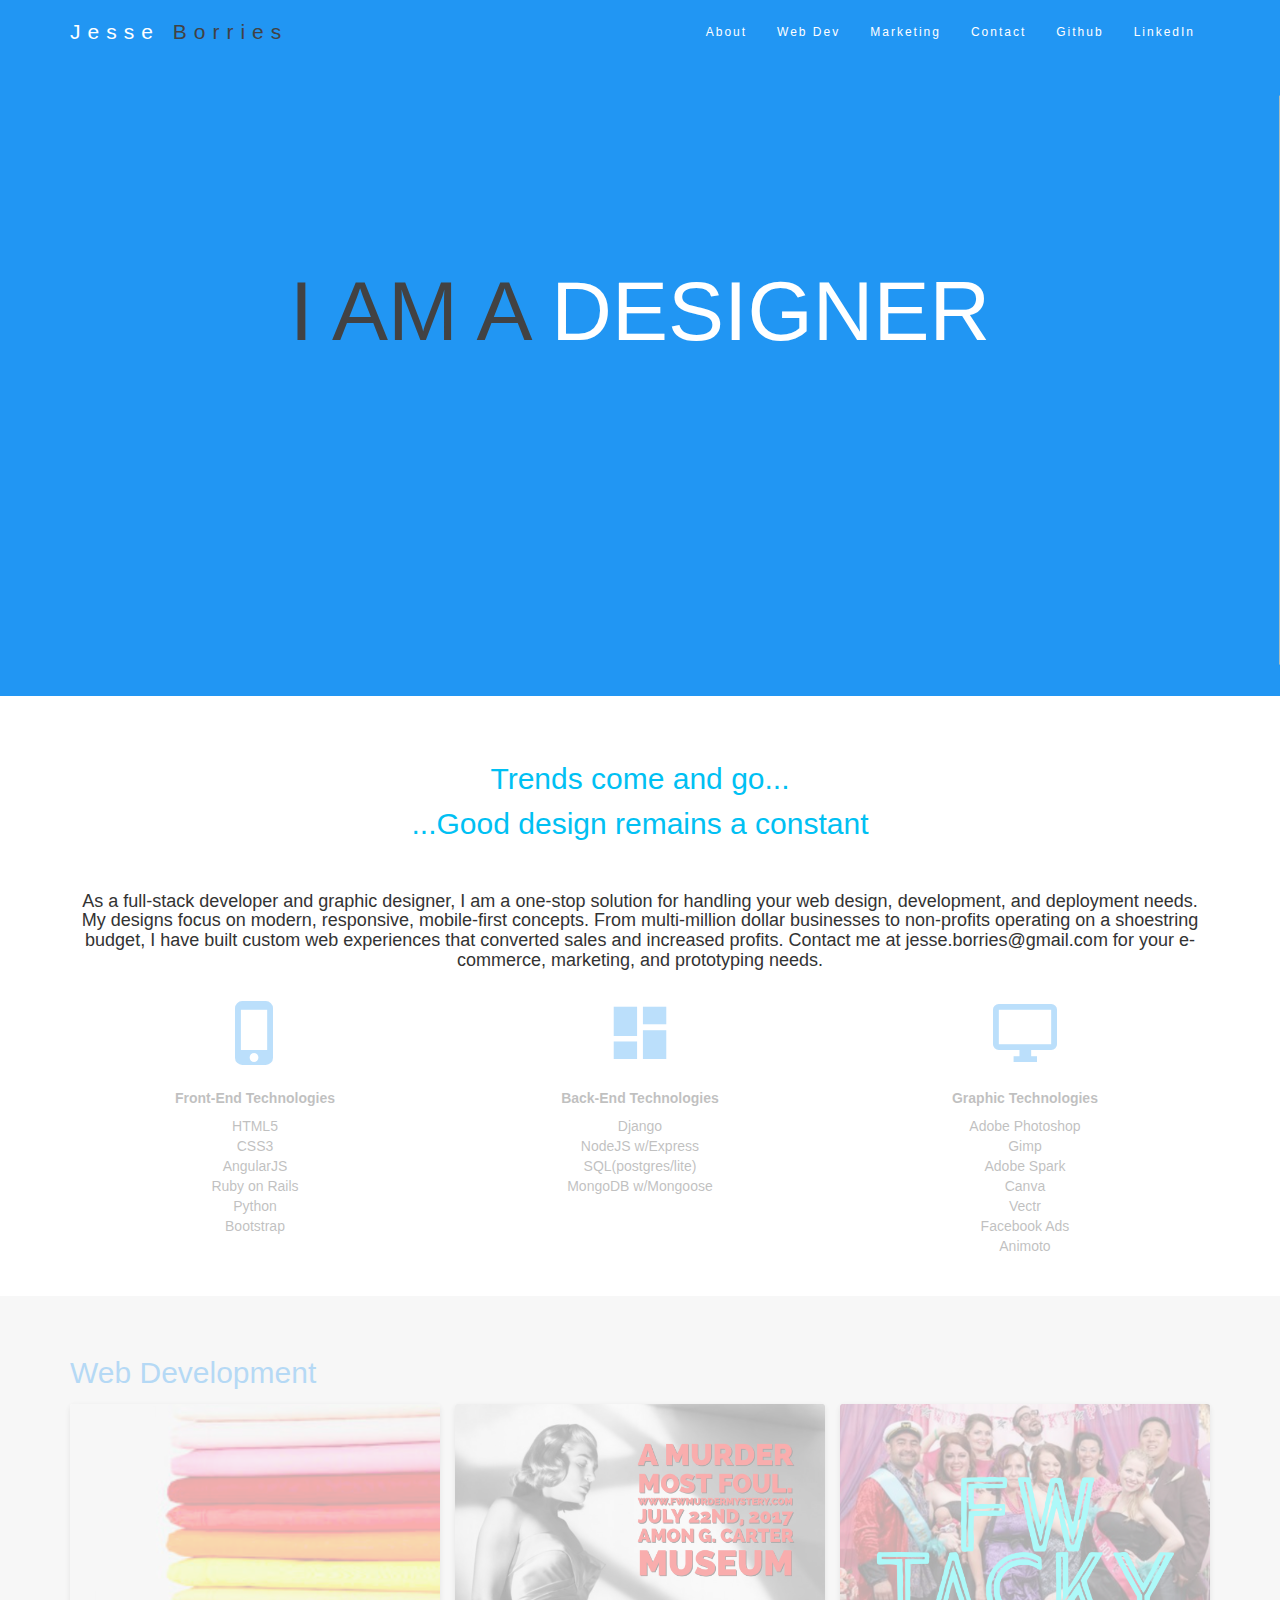
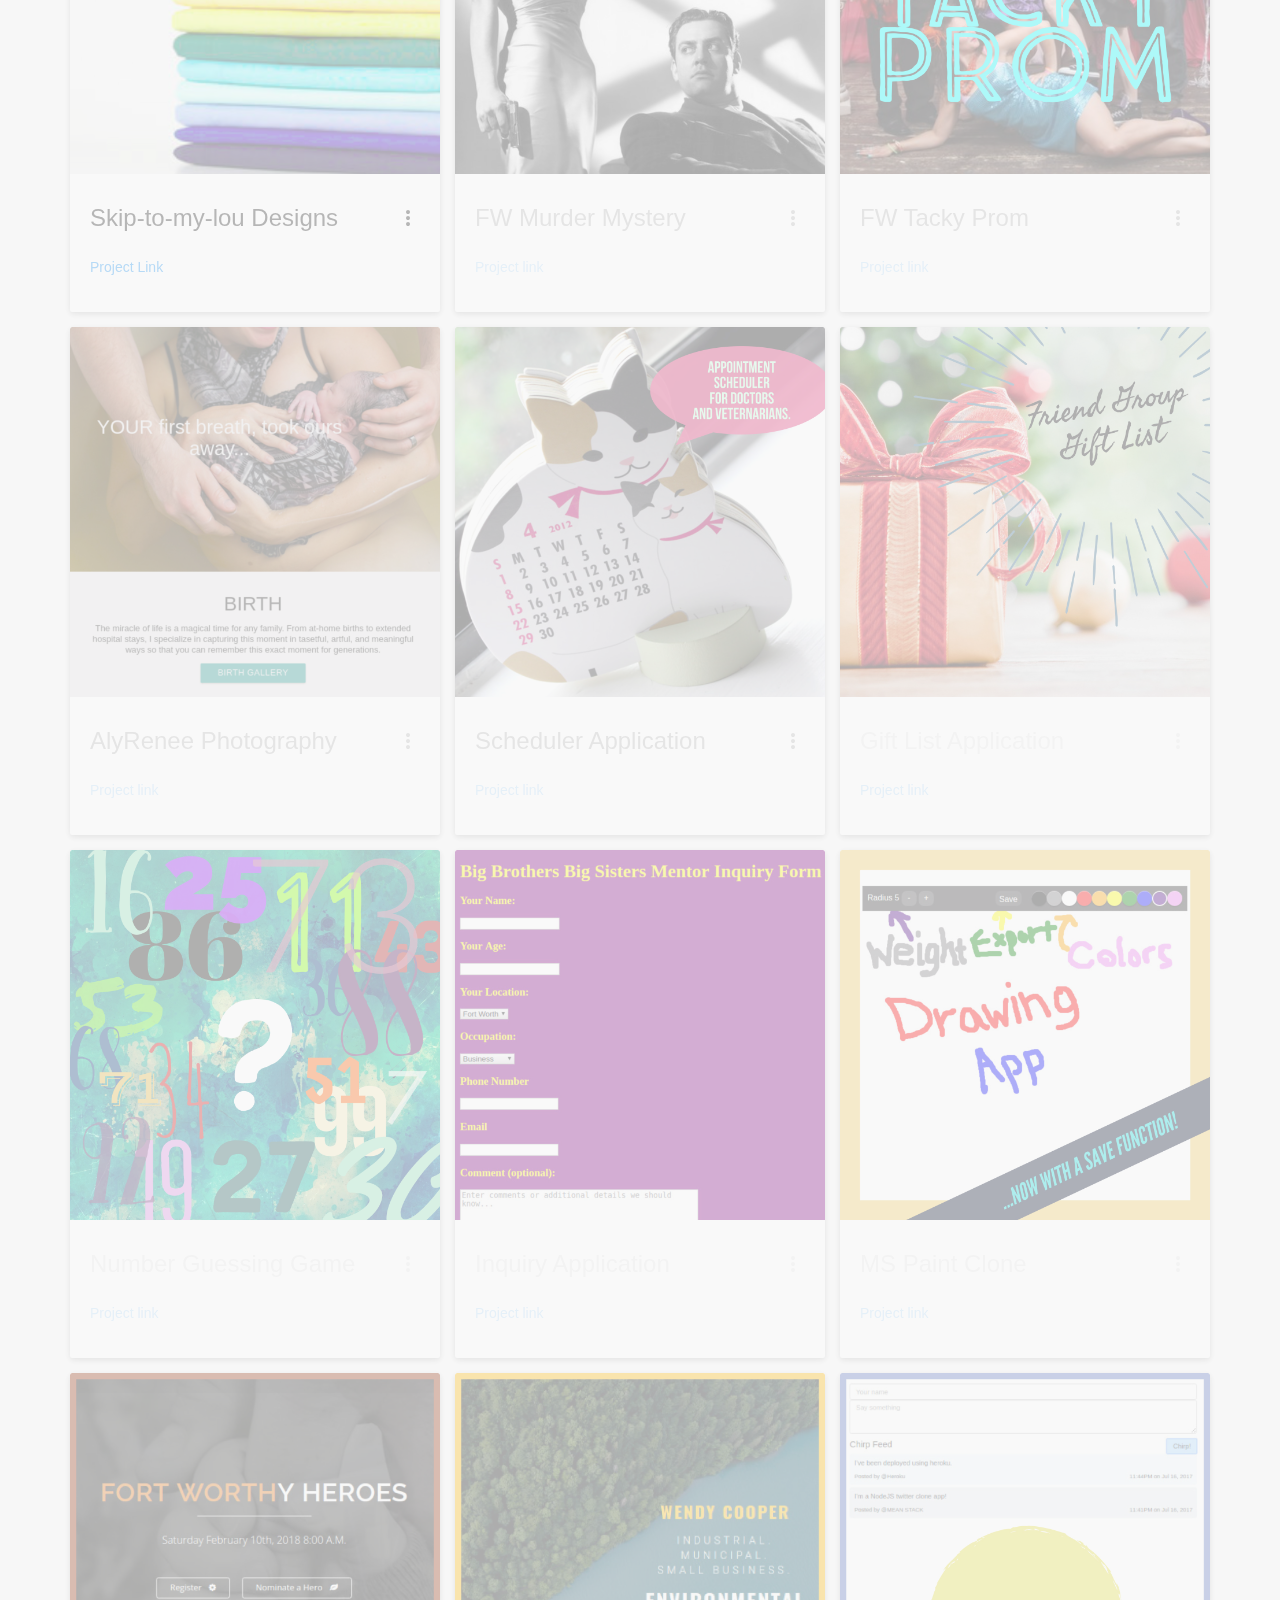
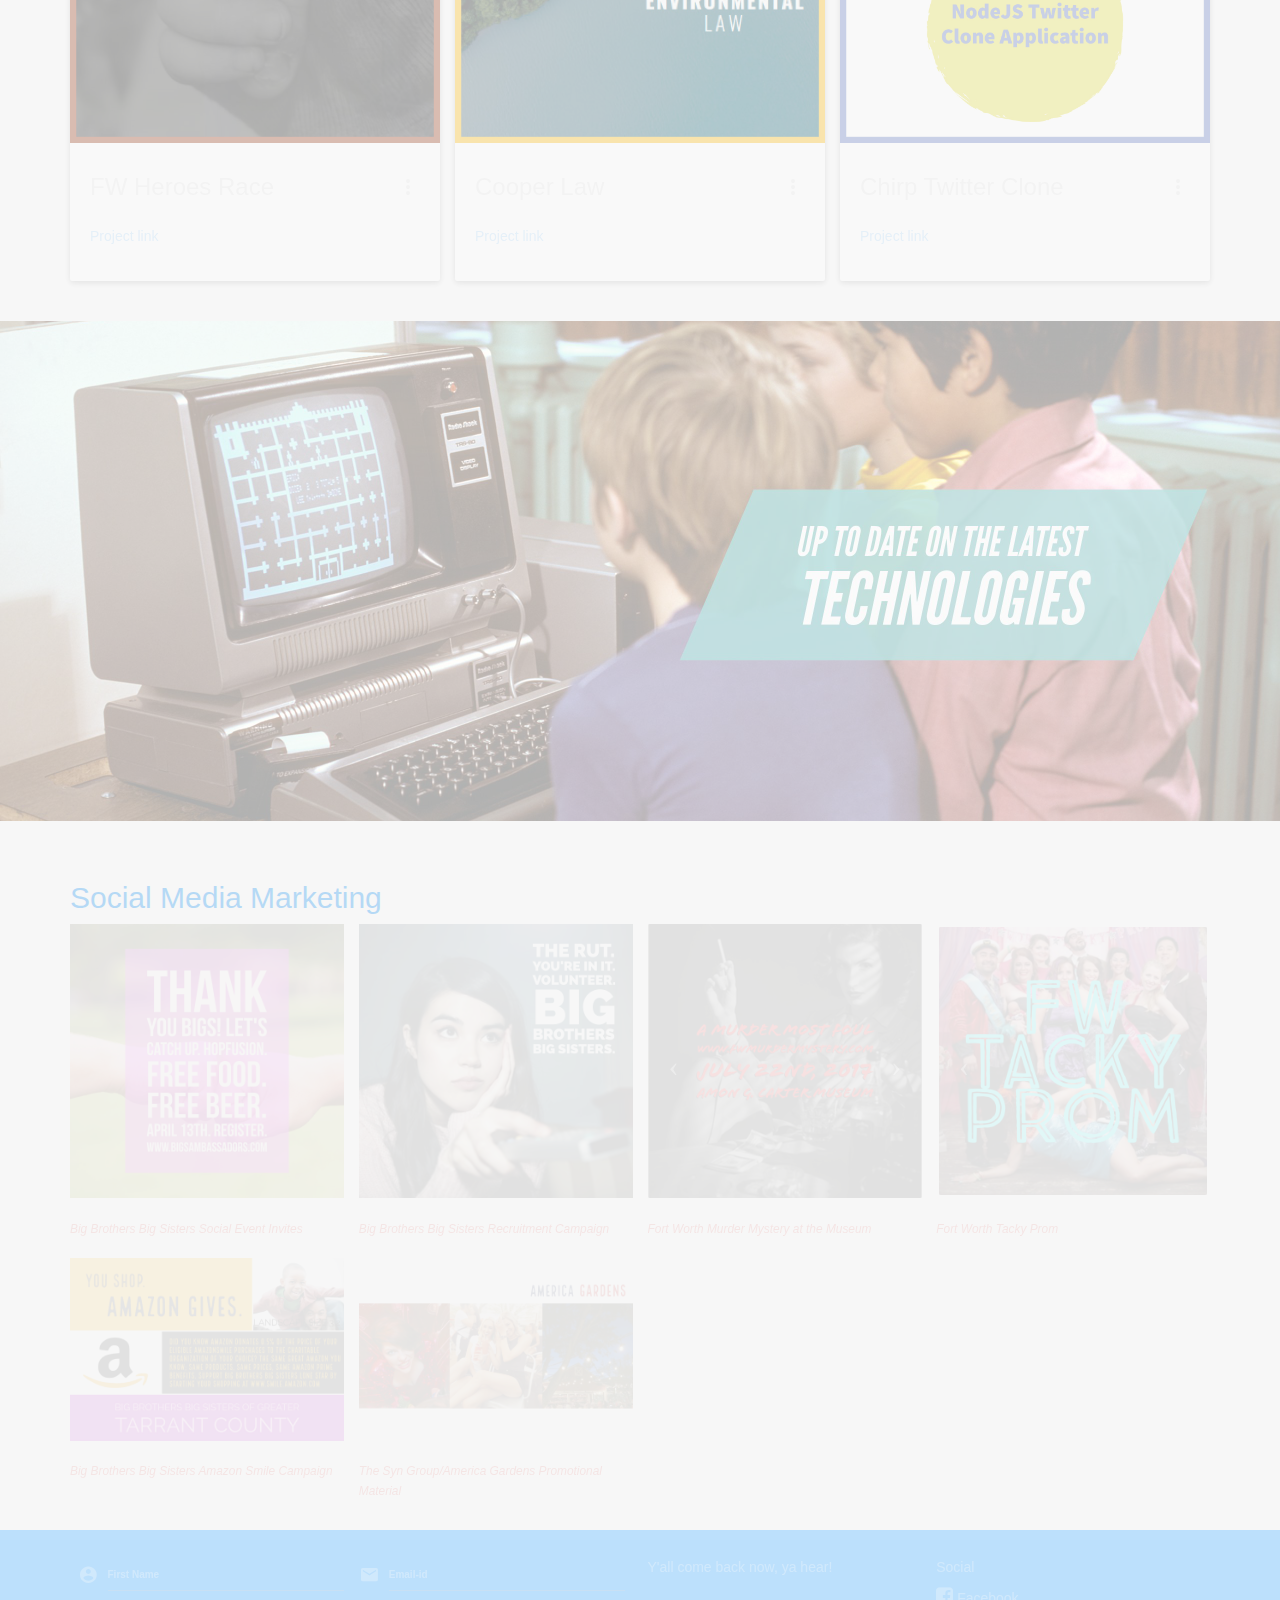
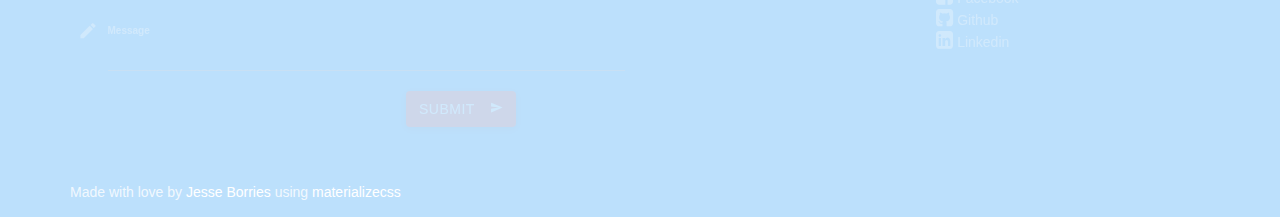
==== www/index.html @ ff9344bd "fix murder-mystery link" ====
<!DOCTYPE html>
<html>

<head>
    <meta http-equiv="Content-Type" content="text/html; charset=UTF-8" />
    <meta name="viewport" content="width=device-width, initial-scale=1, maximum-scale=1.0, user-scalable=no" />
    <meta name="theme-color" content="#2196F3">
    <title>Howdy Y'all!</title>

    <!-- CSS  -->
    <link href="min/plugin-min.css" type="text/css" rel="stylesheet">
    <link href="min/custom-min.css" type="text/css" rel="stylesheet">
    <link href="css/bootstrap.min.css" rel="stylesheet">
    <!--JQuery-->
    <script src="https://ajax.googleapis.com/ajax/libs/jquery/3.1.1/jquery.min.js"></script>

    <script src="https://ajax.googleapis.com/ajax/libs/jquery/2.2.4/jquery.min.js"></script>

    <script src="js/jquery.js"></script>

    <!-- Bootstrap Core JavaScript -->
    <script src="js/bootstrap.js"></script>
    <script src="js/bootstrap.min.js"></script>
    <script src="min/plugin-min.js"></script>
    <script src="min/custom-min.js"></script>


    <script>
        $(window).on("load", function() {
            function fade(pageLoad) {
                var windowTop = $(window).scrollTop(),
                    windowBottom = windowTop + $(window).innerHeight();
                var min = 0.3,
                    max = 1.0,
                    threshold = 0.02;

                $(".fade").each(function() {
                    /* Check the location of each desired element */
                    var objectHeight = $(this).outerHeight(),
                        objectTop = $(this).offset().top,
                        objectBottom = $(this).offset().top + objectHeight;

                    /* Fade element in/out based on its visible percentage */
                    if (objectTop < windowTop) {
                        if (objectBottom > windowTop) {
                            $(this).fadeTo(0, min + ((max - min) * ((objectBottom - windowTop) / objectHeight)));
                        } else if ($(this).css("opacity") >= min + threshold || pageLoad) {
                            $(this).fadeTo(0, min);
                        }
                    } else if (objectBottom > windowBottom) {
                        if (objectTop < windowBottom) {
                            $(this).fadeTo(0, min + ((max - min) * ((windowBottom - objectTop) / objectHeight)));
                        } else if ($(this).css("opacity") >= min + threshold || pageLoad) {
                            $(this).fadeTo(0, min);
                        }
                    } else if ($(this).css("opacity") <= max - threshold || pageLoad) {
                        $(this).fadeTo(0, max);
                    }
                });
            }
            fade(true); //fade elements on page-load
            $(window).scroll(function() {
                fade(false);
            }); //fade elements on scroll
        });
    </script>



</head>

<body id="top" class="scrollspy">

    <!-- Pre Loader -->
    <div id="loader-wrapper">
        <div id="loader"></div>

        <div class="loader-section section-left"></div>
        <div class="loader-section section-right"></div>

    </div>

    <!--Navigation-->
    <div class="navbar-fixed">
        <nav id="nav_f" class="default_color" role="navigation">
            <div class="container">
                <div class="nav-wrapper">
                    <a href="#" id="logo-container" class="brand-logo">Jesse <span style="color:#424243;">Borries</span></a>
                    <ul class="right hide-on-med-and-down">
                        <li><a href="#intro">About</a></li>
                        <li><a href="#work">Web Dev</a></li>
                        <li><a href="#team">Marketing</a></li>
                        <li><a href="#contact">Contact</a></li>
                        <li><a href="https://github.com/jborries" target="_blank">Github</a></li>
                        <li><a href="https://linkedin.com/in/jesse-borries" target="_blank">LinkedIn</a>
                    </ul>
                    <ul id="nav-mobile" class="side-nav">
                        <li><a href="http://www.jesseborries.com/#about">About</a></li>
                        <li><a href="http://www.jesseborries.com/#work">Web Dev</a></li>
                        <li><a href="http://www.jesseborries.com/#team">Social Media</a></li>
                        <li><a href="http://www.jesseborries.com/#contact">Contact</a></li>
                        <li><a href="https://github.com/jborries" target="_blank">Github</a></li>
                        <li><a href="https://linkedin.com/in/jesse-borries" target="_blank">LinkedIn</a>
                    </ul>
                    <a href="#" data-activates="nav-mobile" class="button-collapse"><i class="mdi-navigation-menu"></i></a>
                </div>
            </div>
        </nav>
    </div>

    <!--Hero-->
    <div class="section no-pad-bot" id="index-banner">
        <div class="container">
            <h1 class="text_h center header cd-headline letters type">
            <span style="color: #424243;">I AM A</span>
            <span class="cd-words-wrapper waiting">
                <b class="is-visible">DESIGNER</b>
                <b>DEVELOPER</b>
                <b>MENTOR</b>
                <b>LEADER</b>
                <b>CREATOR</b>
            </span>
        </h1>
        </div>
    </div>

    <!--Intro and service-->
    <div id="intro" class="section scrollspy">
        <div class="container ">
            <div class="row ">
                <div class="col s12 ">
                    <h2 class="center header text_h2" style="color:#00c0f3">Trends come and go...<br>...Good design remains a constant</h2>
                    <h4 class="center header">As a full-stack developer and graphic designer, I am a one-stop solution for handling your web design, development, and deployment needs. My designs focus on modern, responsive, mobile-first concepts. From multi-million dollar businesses to non-profits operating on a shoestring budget, I have built custom web experiences that converted sales and increased profits. Contact me at jesse.borries@gmail.com for your e-commerce, marketing, and prototyping needs.</h4>
                </div>

                <div class="col s12 m4 l4 fade">
                    <div class="center promo promo-example">
                        <i class="mdi-hardware-phone-iphone"></i>
                        <h5 class="promo-caption"><strong>Front-End Technologies</strong></h5>
                        <p class="light center">
                            <ul>
                                <li>HTML5</li>
                                <li>CSS3</li>
                                <li> AngularJS</li>
                                <li>Ruby on Rails</li>
                                <li>Python</li>
                                <li>Bootstrap</li>
                            </ul>
                        </p>
                    </div>
                </div>

                <div class="col s12 m4 l4 fade">
                    <div class="center promo promo-example">
                        <i class="mdi-action-dashboard "></i>
                        <h5 class="promo-caption"><strong>Back-End Technologies</strong></h5>
                        <p class="light center">
                            <ul>
                                <li>Django</li>
                                <li>NodeJS w/Express</li>
                                <li>SQL(postgres/lite)</li>
                                <li>MongoDB w/Mongoose</li>
                            </ul>
                        </p>
                    </div>
                </div>

                <div class="col s12 m4 l4 fade">
                    <div class="center promo promo-example">
                        <i class="mdi-hardware-desktop-windows"></i>
                        <h5 class="promo-caption"><strong>Graphic Technologies</strong></h5>
                        <p class="light center">
                            <ul>
                                <li>Adobe Photoshop</li>
                                <li>Gimp</li>
                                <li>Adobe Spark</li>
                                <li>Canva</li>
                                <li>Vectr</li>
                                <li>Facebook Ads</li>
                                <li>Animoto</li>
                            </ul>
                        </p>
                    </div>
                </div>
            </div>
        </div>
    </div>

    <!--Work-->
    <div class="section scrollspy" id="work">
        <div class="container ">
            <h2 class="header text_b fade">Web Development </h2>
            <div class="row">
                <div class="col s12 m4 l4 fade">
                    <div class="card" id="div1">
                        <div class="card-image waves-effect waves-block waves-light">
                            <img class="activator" src="img/shirts1.jpg">
                        </div>
                        <div class="card-content">
                            <span class="card-title activator grey-text text-darken-4">Skip-to-my-lou Designs <i class="mdi-navigation-more-vert right"></i></span>
                            <p><a href="https://s3-us-west-2.amazonaws.com/skip.com/index.html" target="_blank">Project Link</a></p>
                        </div>
                        <div class="card-reveal">
                            <span class="card-title grey-text text-darken-4 fade">Skip to my Lou Designs <i class="mdi-navigation-close right"></i></span>
                            <p>An e-commerce site still under construction that focuses on personalized shirts, gifts, and more. Utilizes HTML5, CSS3, PHP contact form, and bootstrap.</p>
                        </div>
                    </div>
                </div>

                <div class="col s12 m4 l4 fade">
                    <div class="card">
                        <div class="card-image waves-effect waves-block waves-light">
                            <img class="activator" src="img/2.jpg">
                        </div>
                        <div class="card-content fade">
                            <span class="card-title activator grey-text text-darken-4 ">FW Murder Mystery <i class="mdi-navigation-more-vert right"></i></span>
                            <p><a href="http://www.fwmurdermystery.com" target="_blank">Project link</a></p>
                        </div>
                        <div class="card-reveal ">
                            <span class="card-title grey-text text-darken-4">Fort Worth Murder Mystery <i class="mdi-navigation-close right"></i></span>
                            <p>A conceptual single page mobile first charity event website built in partnership with the Amon G. Carter Museum. Custom shopping cart and thematic elements complement the site and event. Marketing and social media content to be incorporated into final design.//
                                Utilizes HTML5, CSS3, Bootstrap.</p>
                        </div>
                    </div>
                </div>

                <div class="col s12 m4 l4 fade">
                    <div class="card">
                        <div class="card-image waves-effect waves-block waves-light">
                            <img class="activator" src="img/prom1.jpg">

                            <!--
                    <div id="myCarousel" class="carousel slide">
                        <!-- Wrapper for Slides
                        <div class="carousel-inner" style="border: 3px solid white;">
                            <div class="item active">
                                <div class="fill"><img class="img-responsive" src="img/prom1.jpg" alt="" style="border-radius:2px;"></div>
                            </div>
                            <div class="item">
                                <div class="fill"><img class="img-responsive" src="img/prom3.jpg" alt="" style="border-radius:2px;"></div>
                            </div>
                            <div class="item">
                                <div class="fill"><img class="img-responsive" src="img/prom4.jpg" alt="" style="border-radius:2px;"></div>
                            </div>
                            <div class="item">
                                <div class="fill"><img class="img-responsive" src="img/prom6.jpg" alt="" style="border-radius:2px;"></div>
                            </div>
                            <div class="item">
                                <div class="fill"><img class="img-responsive" src="img/prom7.jpg" alt="" style="border-radius:2px;"></div>
                            </div>
                            <div class="item">
                                <div class="fill"><img class="img-responsive" src="img/prom8.jpg" alt="" style="border-radius:2px;"></div>
                            </div>
                            <div class="item">
                                <div class="fill"><img class="img-responsive" src="img/prom9.jpg" alt="" style="border-radius:2px;"></div>
                            </div>
                            <div class="item">
                                <div class="fill"><img class="img-responsive" src="img/prom10.jpg" alt="" style="border-radius:2px;"></div>
                            </div>
                            <div class="item">
                                <div class="fill"><img class="img-responsive" src="img/prom11.jpg" alt="" style="border-radius:2px;"></div>
                            </div>
                            <!--slider control buttons
                            <a class="left carousel-control" href="#myCarousel" data-slide="prev">
                                <span class="icon-prev"></span>
                            </a>
                            <a class="right carousel-control" href="#myCarousel" data-slide="next">
                                <span class="icon-next"></span>
                            </a>
                        </div>
                    </div>-->

<!--========Tacky Prom Details=================-->
                        </div>
                        <div class="card-content fade">
                            <span class="card-title activator grey-text text-darken-4">FW Tacky Prom <i class="mdi-navigation-more-vert right"></i></span>
                            <p><a href="https://www.fortworthtackyprom.com" target="_blank">Project link</a></p>
                        </div>
                        <div class="card-reveal">
                            <span class="card-title grey-text text-darken-4 ">FW Tacky Prom<i class="mdi-navigation-close right"></i></span>
                            <p>Multi-page website for an anual event with a focus on media to drive engagement. See the <a href="https://jesseborries.com/#team">marketing</a> section to see marketing and social media advertising finals. PHP based sign up form for updates is included.</p>
                        </div>
                    </div>
                </div>
<!--===============AlyRenee Photography================-->
                <div class="col s12 m4 l4 fade">
                    <div class="card">
                        <div class="card-image waves-effect waves-block waves-light">
                            <img class="activator" src="img/photography1.jpg">
                        </div>
                        <div class="card-content fade">
                            <span class="card-title activator grey-text text-darken-4">AlyRenee Photography<i class="mdi-navigation-more-vert right"></i></span>
                            <p><a href="http://54.201.172.29/gallery" target="_blank">Project link</a></p>
                        </div>
                        <div class="card-reveal fade">
                            <span class="card-title grey-text text-darken-4 ">AlyRenee Photography <i class="mdi-navigation-close right"></i></span>
                            <p>A Photography website built using Materialize CSS and within the Ruby on Rails framework to show off RESTful navigation. Will integrate future PostgresDB.  dCurrently under construction.</p>
                        </div>
                    </div>
                </div>
<!--==============Scheduler Application=========================-->
                <div class="col s12 m4 l4 fade">
                    <div class="card">
                        <div class="card-image waves-effect waves-block waves-light">
                            <img class="activator" src="img/cat-calendar.jpg">
                        </div>
                        <div class="card-content fade">
                            <span class="card-title activator grey-text text-darken-4 ">Scheduler Application<i class="mdi-navigation-more-vert right"></i></span>
                            <p><a href="http://54.214.226.150/#!/" target="_blank">Project link</a></p>
                        </div>
                        <div class="card-reveal">
                            <span class="card-title grey-text text-darken-4 ">Appointment Scheduler <i class="mdi-navigation-close right"></i></span>
                            <p>A simple unstyled scheduler application with custom validations built primarily for Doctors offices. Front end and validations can be tailored to fit any business. Built using MEAN Stack (Angular1.js) to show CRUD interactions.</p>
                        </div>
                    </div>
                </div>
<!--=================Gift List Application================-->
                <div class="col s12 m4 l4 fade">
                    <div class="card">
                        <div class="card-image waves-effect waves-block waves-light">
                            <img class="activator" src="img/present.jpg">
                        </div>
                        <div class="card-content fade">
                            <span class="card-title activator grey-text text-darken-4 fade">Gift List Application <i class="mdi-navigation-more-vert right"></i></span>
                            <p><a href="http://54.202.80.144/#/" target="_blank">Project link</a></p>
                        </div>
                        <div class="card-reveal fade">
                            <span class="card-title grey-text text-darken-4 fade">Gift List <i class="mdi-navigation-close right"></i></span>
                            <p>An unstyled multi-purpose item, gift, product tracker for integrated user groups. Built using MEAN Stack (Angular1.js) to show CRUD interactions. </p>
                        </div>
                    </div>
                </div>

<!--============NodeJS Number Game=============-->
                <div class="col s12 m4 l4 fade">
                    <div class="card">
                        <div class="card-image waves-effect waves-block waves-light">
                            <img class="activator" src="img/number-game.jpg">
                        </div>
                        <div class="card-content fade">
                            <span class="card-title activator grey-text text-darken-4 fade">Number Guessing Game<i class="mdi-navigation-more-vert right"></i></span>
                            <p><a href="https://warm-island-13972.herokuapp.com" target="_blank">Project link</a></p>
                        </div>
                        <div class="card-reveal fade">
                            <span class="card-title grey-text text-darken-4 fade">Number Guessing Game <i class="mdi-navigation-close right"></i></span>
                            <p>A multi-purpose item, gift, product tracker for integrated user groups. Built using MEAN Stack (Angular1.js).</p>
                        </div>
                    </div>
                </div>
<!--==============Inquire Application Form ==========-->
                <div class="col s12 m4 l4 fade">
                    <div class="card">
                        <div class="card-image waves-effect waves-block waves-light">
                            <img class="activator" src="img/inquiry.jpg">
                        </div>
                        <div class="card-content fade">
                            <span class="card-title activator grey-text text-darken-4 fade">Inquiry Application <i class="mdi-navigation-more-vert right"></i></span>
                            <p><a href="https://stormy-tor-47034.herokuapp.com/" target="_blank">Project link</a></p>
                        </div>
                        <div class="card-reveal fade">
                            <span class="card-title grey-text text-darken-4 fade">Inquiry Application <i class="mdi-navigation-close right"></i></span>
                            <p>Early concept for a mongoose/mongodB based inquiry form for the Big Brothers Big Sisters program.</p>
                        </div>
                    </div>
                </div>
<!--=========Live Draw ===============-->
                <div class="col s12 m4 l4 fade">
                    <div class="card">
                        <div class="card-image waves-effect waves-block waves-light">
                            <img class="activator" src="img/draw.jpg">
                        </div>
                        <div class="card-content fade">
                            <span class="card-title activator grey-text text-darken-4 fade">MS Paint Clone<i class="mdi-navigation-more-vert right"></i></span>
                            <p><a href="http://livedrawingcanvas.com.s3-website-us-west-2.amazonaws.com/" target="_blank">Project link</a></p>
                        </div>
                        <div class="card-reveal fade">
                            <span class="card-title grey-text text-darken-4 fade">Live Draw<i class="mdi-navigation-close right"></i></span>
                            <p>A MS paint clone built using the HTML canvas tag. Built in option to save the file!
                            Note: Only works on desktops/laptops. Does not recognize native mobile touch input.</p>
                        </div>
                    </div>
                </div>
<!--========= Fort Worth Heroes Race ===============-->
                <div class="col s12 m4 l4 fade">
                    <div class="card">
                        <div class="card-image waves-effect waves-block waves-light">
                            <img class="activator" src="img/heroes.jpg">
                        </div>
                        <div class="card-content fade">
                            <span class="card-title activator grey-text text-darken-4 fade">FW Heroes Race<i class="mdi-navigation-more-vert right"></i></span>
                            <p><a href="http://heroestest.org.s3-website-us-west-2.amazonaws.com/" target="_blank">Project link</a></p>
                        </div>
                        <div class="card-reveal fade">
                            <span class="card-title grey-text text-darken-4 fade">FW Heroes Race<i class="mdi-navigation-close right"></i></span>
                            <p>A Charity 5k race built using the boostrap framework. Under construction. Live release set for October. Will include integration into Athlete360 and a social media newsfeed.</p>
                        </div>
                    </div>
                </div>
<!--========= Cooper Environmental Law ===============-->
                <div class="col s12 m4 l4 fade">
                    <div class="card">
                        <div class="card-image waves-effect waves-block waves-light">
                            <img class="activator" src="img/cooper.jpg">
                        </div>
                        <div class="card-content fade">
                            <span class="card-title activator grey-text text-darken-4 fade">Cooper Law<i class="mdi-navigation-more-vert right"></i></span>
                            <p><a href="http://cooperlaw1.com.s3-website-us-west-2.amazonaws.com/" target="_blank">Project link</a></p>
                        </div>
                        <div class="card-reveal fade">
                            <span class="card-title grey-text text-darken-4 fade">Cooper Law<i class="mdi-navigation-close right"></i></span>
                            <p>Lawyer website being built around both WCAG standards and the Texas Bar Advertising, Interpretive Comments, and Opinion, rules. Will include a short carousel history/points of interest of DFW environmental case history to capitalize on google keywords and drive traffic.</p>
                        </div>
                    </div>
                </div>
<!--=========Chirp Twitter Clone ===============-->
                <div class="col s12 m4 l4 fade">
                    <div class="card">
                        <div class="card-image waves-effect waves-block waves-light">
                            <img class="activator" src="img/clone.jpg">
                        </div>
                        <div class="card-content fade">
                            <span class="card-title activator grey-text text-darken-4 fade">Chirp Twitter Clone<i class="mdi-navigation-more-vert right"></i></span>
                            <p><a href="https://ancient-garden-22320.herokuapp.com/#/ target="_blank">Project link</a></p>
                        </div>
                        <div class="card-reveal fade">
                            <span class="card-title grey-text text-darken-4 fade">Chirp Twitter Clone<i class="mdi-navigation-close right"></i></span>
                            <p>A single page twitter clone based on a lightweight  version of the javascript NodeJS framework.</p>
                        </div>
                    </div>
                </div>

            </div>
        </div>
    </div>
<!--===========Parallax============-->
    <div class="parallax-container fade">
        <div class="hide-on-med-and-up	">
            <div class="parallax"><img src="img/kidswhocode6.jpg" style="max-height: 100%;"></div>
        </div>
        <div class="hide-on-small-only">
            <div class="parallax"><img src="img/kidswhocode5.jpg" style="max-width: 100%;"></div>
        </div>
    </div>

<!--===========Team===========-->
    <div class="section scrollspy" id="team">
        <div class="container">
            <h2 class="header text_b fade"> Social Media Marketing </h2>
            <div class="row">

                <div class="col s12 m3 fade">

                    <div class="waves-effect waves-block waves-light fade">
                        <a href="bbbs-events.html"><img class="activator" src="img/bbbs9.jpg" style="max-width: 100%; max-height:100%;">
                    </div>
                    <div class="card-content">
                        <span class="card-title activator grey-text text-darken-4 fade"><br/>
                            <small><em><a class="red-text text-darken-1 fade" href="bbbs-events.html">Big Brothers Big Sisters Social Event Invites</a></em></small>
                        </span>
                    </div>
                </div>

                <div class="col s12 m3 fade">
                    <div class="waves-effect waves-block waves-light fade">
                        <a href="bbbs-recruit.html"><img class="activator" src="img/bbbs7.jpg" style="max-width:100%; max-height:100%;"></a>
                    </div>
                    <div class="card-content">
                        <span class="card-title activator grey-text text-darken-4 fade"><br/>
                            <small><em><a class="red-text text-darken-1" href="bbbs-recruit.html">Big Brothers Big Sisters Recruitment Campaign</a></em></small>
                        </span>
                    </div>

                </div>
                <div class="col s12 m3 fade">

                    <div class="waves-effect waves-block waves-light fade">
                        <!-- <img class="activator" src="img/PromInvite.jpg" style="max-width:100%; max-height:100%;">

                        <!--Start FW Murder Mystery Slider -->

                        <div id="Carousel" class="carousel slide">
                            <!-- Wrapper for Slides -->
                            <div class="carousel-inner">
                                <div class="item active">
                                    <div class="fill">
                                        <a href="http://www.fwmurdermystery.com"><img class="img-responsive" src="img/1.jpg" alt="" style="border-radius:2px;"></a>
                                    </div>
                                </div>
                                <div class="item">
                                    <div class="fill">
                                        <a href="http://www.fwmurdermystery.com"><img class="img-responsive" src="img/3.jpg" alt="" style="border-radius:2px;"></a>
                                    </div>
                                </div>
                                <div class="item">
                                    <div class="fill">
                                        <a href="http://www.fwmurdermystery.com"><img class="img-responsive" src="img/4.jpg" alt="" style="border-radius:2px;"></a>
                                    </div>
                                </div>
                                <div class="item">
                                    <div class="fill">
                                        <a href="http://www.fwmurdermystery.com"><img class="img-responsive" src="img/5.jpg" alt="" style="border-radius:2px;"></a>
                                    </div>
                                </div>
                                <div class="item">
                                    <div class="fill">
                                        <a href="http://www.fwmurdermystery.com"><img class="img-responsive" src="img/6.jpg" alt="" style="border-radius:2px;"></a>
                                    </div>
                                </div>
                                <div class="item">
                                    <div class="fill">
                                        <a href="http://www.fwmurdermystery.com"><img class="img-responsive" src="img/7.jpg" alt="" style="border-radius:2px;"></a>
                                    </div>
                                </div>
                                <div class="item">
                                    <div class="fill">
                                        <a href="http://www.fwmurdermystery.com"><img class="img-responsive" src="img/8.jpg" alt="" style="border-radius:2px;"></a>
                                    </div>
                                </div>
                                <div class="item">
                                    <div class="fill">
                                        <a href="http://www.fwmurdermystery.com"><img class="img-responsive" src="img/9.jpg" alt="" style="border-radius:2px;"></a>
                                    </div>
                                </div>
                                <div class="item">
                                    <div class="fill">
                                        <a href="http://www.fwmurdermystery.com"><img class="img-responsive" src="img/10.jpg" alt="" style="border-radius:2px;"></a>
                                    </div>
                                </div>
                                <div class="item">
                                    <div class="fill">
                                        <a href="http://www.fwmurdermystery.com"><img class="img-responsive" src="img/11.jpg" alt="" style="border-radius:2px;"></a>
                                    </div>
                                </div>
                                <div class="item">
                                    <div class="fill">
                                        <a href="http://www.fwmurdermystery.com"><img class="img-responsive" src="img/12.jpg" alt="" style="border-radius:2px;"></a>
                                    </div>
                                </div>
                                <div class="item">
                                    <div class="fill">
                                        <a href="http://www.fwmurdermystery.com"><img class="img-responsive" src="img/13.jpg" alt="" style="border-radius:2px;"></a>
                                    </div>
                                </div>
                                <div class="item">
                                    <div class="fill">
                                        <a href="http://www.fwmurdermystery.com"><img class="img-responsive" src="img/15.jpg" alt="" style="border-radius:2px;"></a>
                                    </div>
                                </div>
                                <div class="item">
                                    <div class="fill">
                                        <a href="http://www.fwmurdermystery.com"><img class="img-responsive" src="img/16.jpg" alt="" style="border-radius:2px;"></a>
                                    </div>
                                </div>
                                <div class="item">
                                    <div class="fill">
                                        <a href="http://www.fwmurdermystery.com"><img class="img-responsive" src="img/17.jpg" alt="" style="border-radius:2px;"></a>
                                    </div>
                                </div>
                                <div class="item">
                                    <div class="fill">
                                        <a href="http://www.fwmurdermystery.com"><img class="img-responsive" src="img/18.jpg" alt="" style="border-radius:2px;"></a>
                                    </div>
                                </div>
                                <div class="item">
                                    <div class="fill">
                                        <a href="http://www.fwmurdermystery.com"><img class="img-responsive" src="img/19.jpg" alt="" style="border-radius:2px;"></a>
                                    </div>
                                </div>
                                <div class="item">
                                    <div class="fill">
                                        <a href="http://www.fwmurdermystery.com"><img class="img-responsive" src="img/20.jpg" alt="" style="border-radius:2px;"></a>
                                    </div>
                                </div>
                                <div class="item">
                                    <div class="fill">
                                        <a href="http://www.fwmurdermystery.com"><img class="img-responsive" src="img/21.jpg" alt="" style="border-radius:2px;"></a>
                                    </div>
                                </div>
                                <div class="item">
                                    <div class="fill">
                                        <a href="http://www.fwmurdermystery.com"><img class="img-responsive" src="img/22.jpg" alt="" style="border-radius:2px;"></a>
                                    </div>
                                </div>
                                <div class="item">
                                    <div class="fill">
                                        <a href="http://www.fwmurdermystery.com"><img class="img-responsive" src="img/23.jpg" alt="" style="border-radius:2px;"></a>
                                    </div>
                                </div>
                                <div class="item">
                                    <div class="fill">
                                        <a href="http://www.fwmurdermystery.com"><img class="img-responsive" src="img/24.jpg" alt="" style="border-radius:2px;"></a>
                                    </div>
                                </div>
                                <div class="item">
                                    <div class="fill">
                                        <a href="http://www.fwmurdermystery.com"><img class="img-responsive" src="img/25.jpg" alt="" style="border-radius:2px;"></a>
                                    </div>
                                </div>
                                <div class="item">
                                    <div class="fill">
                                        <a href="http://www.fwmurdermystery.com"><img class="img-responsive" src="img/26.jpg" alt="" style="border-radius:2px;"></a>
                                    </div>
                                </div>
                                <div class="item">
                                    <div class="fill">
                                        <a href="http://www.fwmurdermystery.com"><img class="img-responsive" src="img/27.jpg" alt="" style="border-radius:2px;"></a>
                                    </div>
                                </div>
                                <div class="item">
                                    <div class="fill"><img class="img-responsive" src="img/28.jpg" alt="" style="border-radius:2px;"></div>
                                </div>
                                <div class="item">
                                    <div class="fill">
                                        <a href="http://www.fwmurdermystery.com"><img class="img-responsive" src="img/29.jpg" alt="" style="border-radius:2px;"></a>
                                    </div>
                                </div>

                                <a class="left carousel-control" href="#Carousel" data-slide="prev">
                                    <span class="icon-prev"></span>
                                </a>
                                <a class="right carousel-control" href="#Carousel" data-slide="next">
                                    <span class="icon-next"></span>
                                </a>
                            </div>
                        </div>

                        <!--End FW Murder Mystery Slider -->


                    </div>
                    <div class="card-content">
                        <span class="card-title activator grey-text text-darken-4 fade"><br>
                            <small><em><a class="red-text text-darken-1" href="http://www.fwmurdermystery.com">Fort Worth Murder Mystery at the Museum </a></em></small></span>
                    </div>
                </div>
                <div class="col s12 m3 fade">

                    <div class="waves-effect waves-block waves-light fade">
                        <!--<img class="activator" src="img/2.jpg" style="max-width:100%; max-height:100%;">-->

                        <div id="myCarousel" class="carousel slide">
                            <!-- Wrapper for Slides -->
                            <div class="carousel-inner" style="border: 3px solid white;">
                                <div class="item active">
                                    <div class="fill">
                                        <a href="prom.html"><img class="img-responsive" src="img/prom1.jpg" alt="" style="border-radius:2px;"></a>
                                    </div>
                                </div>
                                <div class="item">
                                    <div class="fill">
                                        <a href="prom.html"><img class="img-responsive" src="img/prom3.jpg" alt="" style="border-radius:2px;"></a>
                                    </div>
                                </div>
                                <div class="item">
                                    <div class="fill">
                                        <a href="prom.html"><img class="img-responsive" src="img/prom4.jpg" alt="" style="border-radius:2px;"></a>
                                    </div>
                                </div>
                                <div class="item">
                                    <div class="fill">
                                        <a href="prom.html"><img class="img-responsive" src="img/prom6.jpg" alt="" style="border-radius:2px;"></a>
                                    </div>
                                </div>
                                <div class="item">
                                    <div class="fill">
                                        <a href="prom.html"><img class="img-responsive" src="img/prom7.jpg" alt="" style="border-radius:2px;"></a>
                                    </div>
                                </div>
                                <div class="item">
                                    <div class="fill">
                                        <a href="prom.html"><img class="img-responsive" src="img/prom8.jpg" alt="" style="border-radius:2px;"></a>
                                    </div>
                                </div>
                                <div class="item">
                                    <div class="fill">
                                        <a href="prom.html"><img class="img-responsive" src="img/prom9.jpg" alt="" style="border-radius:2px;"></a>
                                    </div>
                                </div>
                                <div class="item">
                                    <div class="fill">
                                        <a href="prom.html"><img class="img-responsive" src="img/prom10.jpg" alt="" style="border-radius:2px;"></a>
                                    </div>
                                </div>
                                <div class="item">
                                    <div class="fill">
                                        <a href="prom.html"><img class="img-responsive" src="img/prom11.jpg" alt="" style="border-radius:2px;"></a>
                                    </div>
                                </div>
                                <!--slider control buttons-->
                                <a class="left carousel-control" href="#myCarousel" data-slide="prev">
                                    <span class="icon-prev"></span>
                                </a>
                                <a class="right carousel-control" href="#myCarousel" data-slide="next">
                                    <span class="icon-next"></span>
                                </a>
                            </div>
                        </div>


                    </div>
                    <div class="card-content">
                        <span class="card-title activator grey-text text-darken-4 fade"><br/>
                            <small><em><a class="red-text text-darken-1" href="prom.html">Fort Worth Tacky Prom </a></em></small></span>
                    </div>

                </div>
            </div>

            <div class="row">
                <div class="col s12 m3 fade">
                    <div class="waves-effect waves-block waves-light fade">
                        <a href="bbbs-smile-campaign.html"><img class="activator" src="img/Smiles1.jpg" style="max-width:100%; max-height:100%;"></a>
                    </div>
                    <div class="card-content">
                        <span class="card-title activator grey-text text-darken-4 fade"><br/>
                        <small><em><a class="red-text text-darken-1" href="bbbs-smile-campaign.html">Big Brothers Big Sisters Amazon Smile Campaign</a></em></small>
                    </span>
                    </div>
                </div>


                <div class="col s12 m3 fade">
                    <div class="waves-effect waves-block waves-light fade">
                        <a href="america-gardens.html"><img class="activator" src="img/AG/ag6.jpg" style="max-width:100%; max-height:100%;"></a>
                    </div>
                    <div class="card-content">
                        <span class="card-title activator grey-text text-darken-4 fade"><br/>
                        <small><em><a class="red-text text-darken-1" href="america-gardens.html">The Syn Group/America Gardens Promotional Material</a></em></small>
                    </span>
                    </div>
                </div>
            </div>


        </div>
    </div>


    <!--Footer-->
    <footer id="contact" class="page-footer default_color scrollspy fade">
        <div class="container fade">
            <div class="row">
                <div class="col l6 s12">

                    <!-- Contact Form-->
                    <form class="col s12" action="https://formspree.io/jesse.borries@gmail.com" method="post">
                        <div class="row">
                            <div class="input-field col s6">
                                <i class="mdi-action-account-circle prefix white-text"></i>
                                <input id="icon_prefix" name="name" type="text" class="validate white-text">
                                <label for="icon_prefix" class="white-text">First Name</label>
                            </div>
                            <div class="input-field col s6">
                                <i class="mdi-communication-email prefix white-text"></i>
                                <input id="icon_email" name="_replyto" type="email" class="validate white-text">
                                <label for="icon_email" class="white-text">Email-id</label>
                            </div>
                            <div class="input-field col s12">
                                <i class="mdi-editor-mode-edit prefix white-text"></i>
                                <textarea id="icon_prefix2" name="message" class="materialize-textarea white-text"></textarea>
                                <label for="icon_prefix2" class="white-text">Message</label>
                            </div>
                            <div class="col offset-s7 s5">
                                <button class="btn waves-effect waves-light red darken-1" type="submit" value="Send">Submit
                                <i class="mdi-content-send right white-text"></i>
                            </button>
                            </div>
                        </div>
                    </form>

                    <!--End Contact Form-->
                </div>
                <div class="col l3 s12">
                    <h5 class="white-text"> Y'all come back now, ya hear!</h5>
                    <ul>
                        <li>
                            <a class="white-text" href=""></a>
                        </li>
                    </ul>
                </div>
                <div class="col l3 s12">
                    <h5 class="white-text">Social</h5>
                    <ul>
                        <li>
                            <a class="white-text" href="https://www.facebook.com/public/jesse-borries">
                                <i class="small fa fa-facebook-square white-text"></i> Facebook
                            </a>
                        </li>
                        <li>
                            <a class="white-text" href="https://github.com/jborries">
                                <i class="small fa fa-github-square white-text"></i> Github
                            </a>
                        </li>
                        <li>
                            <a class="white-text" href="https://www.linkedin.com/in/jesse-borries">
                                <i class="small fa fa-linkedin-square white-text"></i> Linkedin
                            </a>
                        </li>
                    </ul>
                </div>
            </div>
        </div>
        <div class="footer-copyright default_color">
            <div class="container">
                Made with love by <a class="white-text" href="">Jesse Borries</a> using <a class="white-text" href="http://materializecss.com/">materializecss</a>
            </div>
        </div>
    </footer>


    <!--  Scripts-->
    <!-- jQuery -->
    <script src="js/jquery.js"></script>

    <!-- Bootstrap Core JavaScript -->
    <script src="js/bootstrap.min.js"></script>
    <script>
        $('.carousel').carousel({
            interval: 4000 //changes the speed
        })
    </script>


</body>

</html>
---- www/min/custom-min.css ----
.default_color{background-color:#2196F3 !important}.default_color_text{color:#2196F3 !important}.icon-block{padding:0
15px}#intro,#work,#team{padding-top:4rem}#index-banner{min-height:632px;max-height:864px;position:relative;background-color:#2196F3}#nav_f{box-shadow:none !important;-webkit-box-shadow:none !important}.text_h{padding:15% 0;font-size:6.0em;font-weight:100;color:white}.brand-logo{position:absolute;color:#fff;display:inline-block;font-size:2.1rem;font-style:normal;font-weight:100;padding:0;letter-spacing:7px}.text_h2{font-weight:100;margin-bottom:4%;line-height:4.5rem}.span_h2{font-weight:300;color:#2196F3}.text_b{color:#2196F3}.in{font-weight:400 !important;font-style:normal !important}.promo
i{color:#2196F3;font-size:7rem;display:block}.card-content
a{color:#2196F3}.card-content a:hover{color:#2196F3}#work,#team{background:rgb(247,247,247)}.text_pink{color:#EF9A9A}nav ul
a{font-size:1.2rem;color:#FFF;letter-spacing:2px;display:block;font-weight:300;padding:0px
15px}.cd-headline.type .cd-words-wrapper{vertical-align:top;overflow:hidden}.cd-headline.type .cd-words-wrapper::after{content:'';position:absolute;right:0;top:50%;bottom:auto;-webkit-transform:translateY(-50%);-moz-transform:translateY(-50%);-ms-transform:translateY(-50%);-o-transform:translateY(-50%);transform:translateY(-50%);height:90%;width:1px;background-color:#aebcb9}.cd-headline.type .cd-words-wrapper.waiting::after{-webkit-animation:cd-pulse 1s infinite;-moz-animation:cd-pulse 1s infinite;animation:cd-pulse 1s infinite}.cd-headline.type .cd-words-wrapper.selected{background-color:#424243}.cd-headline.type .cd-words-wrapper.selected::after{visibility:hidden}.cd-headline.type .cd-words-wrapper.selected
b{color:#2196F3}.cd-headline.type
b{visibility:hidden}.cd-headline.type b.is-visible{visibility:visible}.cd-headline.type
i{position:absolute;visibility:hidden}.cd-headline.type
i.in{position:relative;visibility:visible}@-webkit-keyframes cd-pulse{0%{-webkit-transform:translateY(-50%) scale(1);opacity:1}40%{-webkit-transform:translateY(-50%) scale(0.9);opacity:0}100%{-webkit-transform:translateY(-50%) scale(0);opacity:0}}@-moz-keyframes cd-pulse{0%{-moz-transform:translateY(-50%) scale(1);opacity:1}40%{-moz-transform:translateY(-50%) scale(0.9);opacity:0}100%{-moz-transform:translateY(-50%) scale(0);opacity:0}}@keyframes cd-pulse{0%{-webkit-transform:translateY(-50%) scale(1);-moz-transform:translateY(-50%) scale(1);-ms-transform:translateY(-50%) scale(1);-o-transform:translateY(-50%) scale(1);transform:translateY(-50%) scale(1);opacity:1}40%{-webkit-transform:translateY(-50%) scale(0.9);-moz-transform:translateY(-50%) scale(0.9);-ms-transform:translateY(-50%) scale(0.9);-o-transform:translateY(-50%) scale(0.9);transform:translateY(-50%) scale(0.9);opacity:0}100%{-webkit-transform:translateY(-50%) scale(0);-moz-transform:translateY(-50%) scale(0);-ms-transform:translateY(-50%) scale(0);-o-transform:translateY(-50%) scale(0);transform:translateY(-50%) scale(0);opacity:0}}#preloader{position:fixed;top:0;left:0;right:0;bottom:0;background-color:#fff;z-index:1200}#status{width:200px;height:200px;position:absolute;left:50%;top:50%;background-image:url(/img/status.gif);background-repeat:no-repeat;background-position:center;margin:-100px 0 0 -100px}@media only screen and (max-width: 480px){.text_h{padding:4% 0;font-size:5em;font-weight:100;color:white}}input,textarea{border-bottom:1px solid #fff}nav a.button-collapse{left:-25px}.card-avatar .waves-effect{text-align:center;margin-top:20px}.card-avatar
img{height:150px;width:150px;border-radius:75px}.card-avatar .card-content{text-align:center}.card .card-content
p{margin:15px
0px}.card-avatar .card-content
i{font-size:1.5rem}.card-avatar .card-content .card-title{line-height:30px !important}.parallax-container{max-height:1000px}footer.page-footer{margin-top:0px !important}
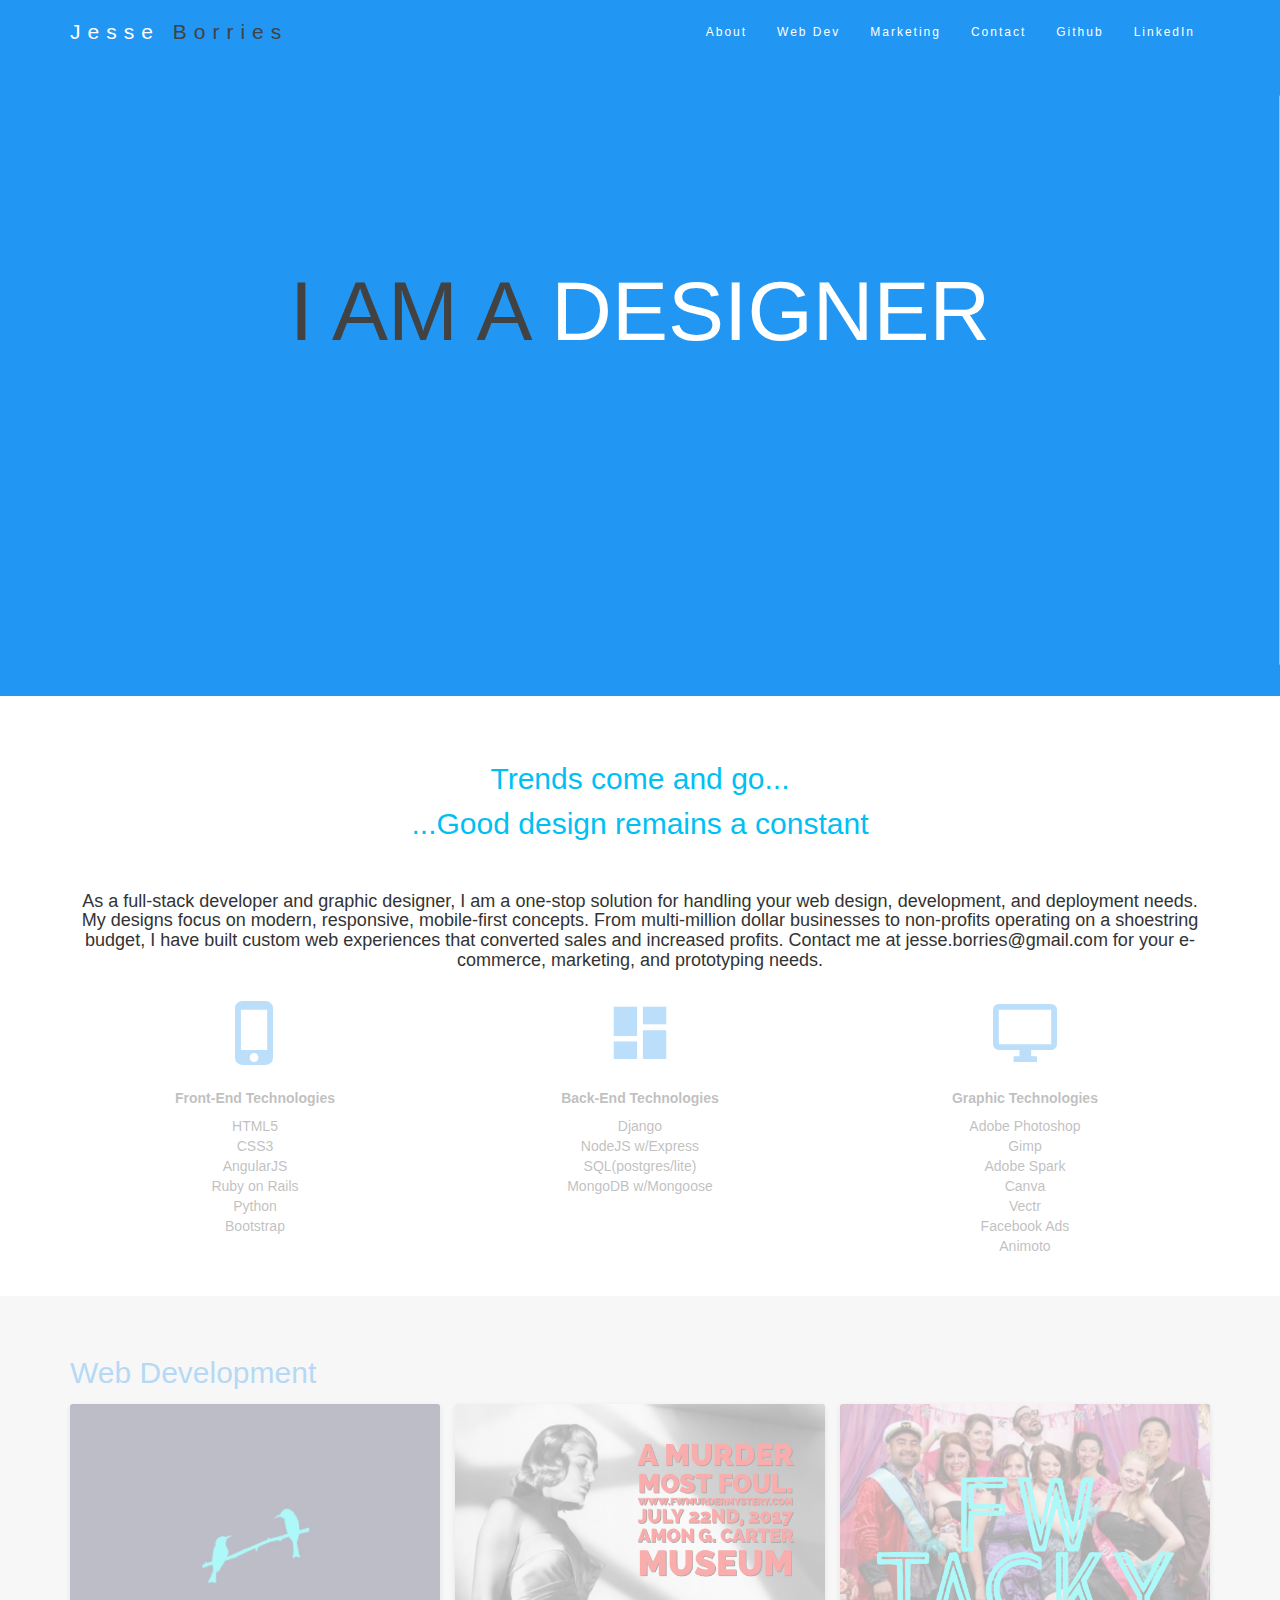
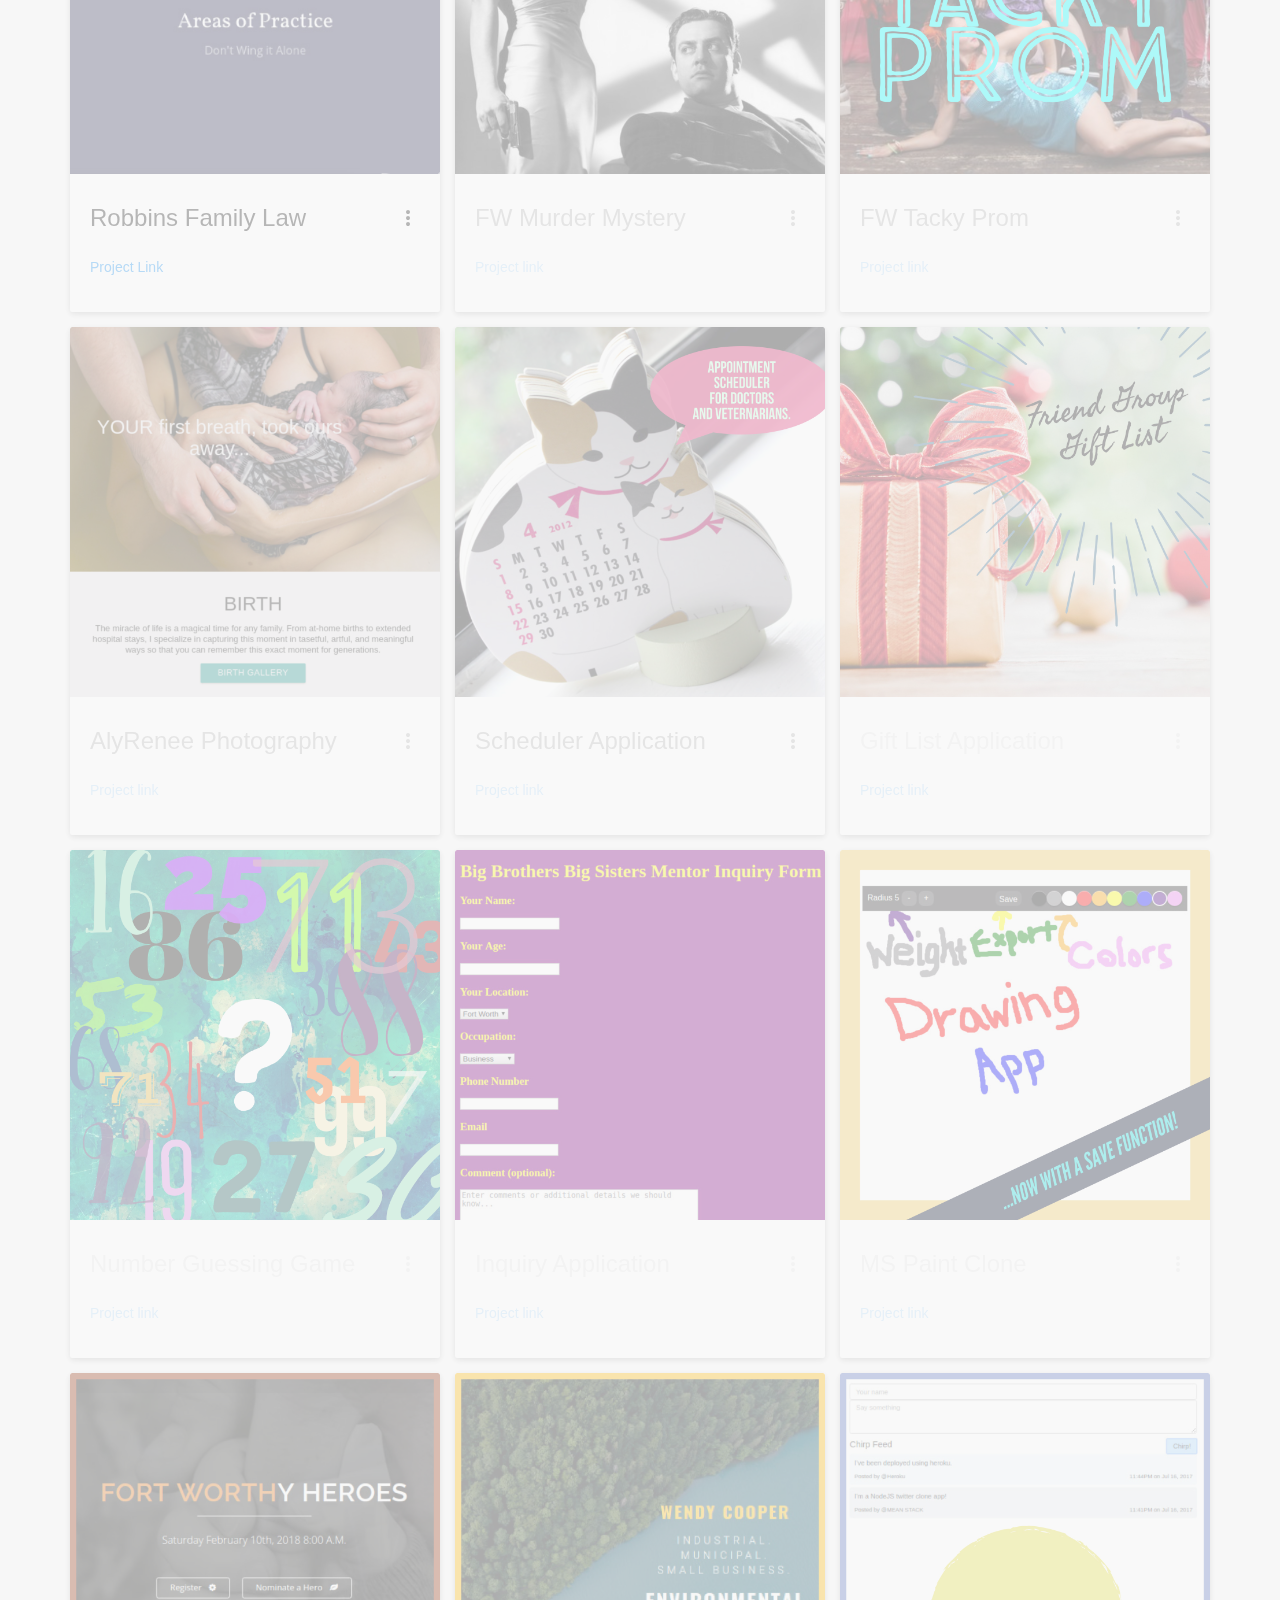
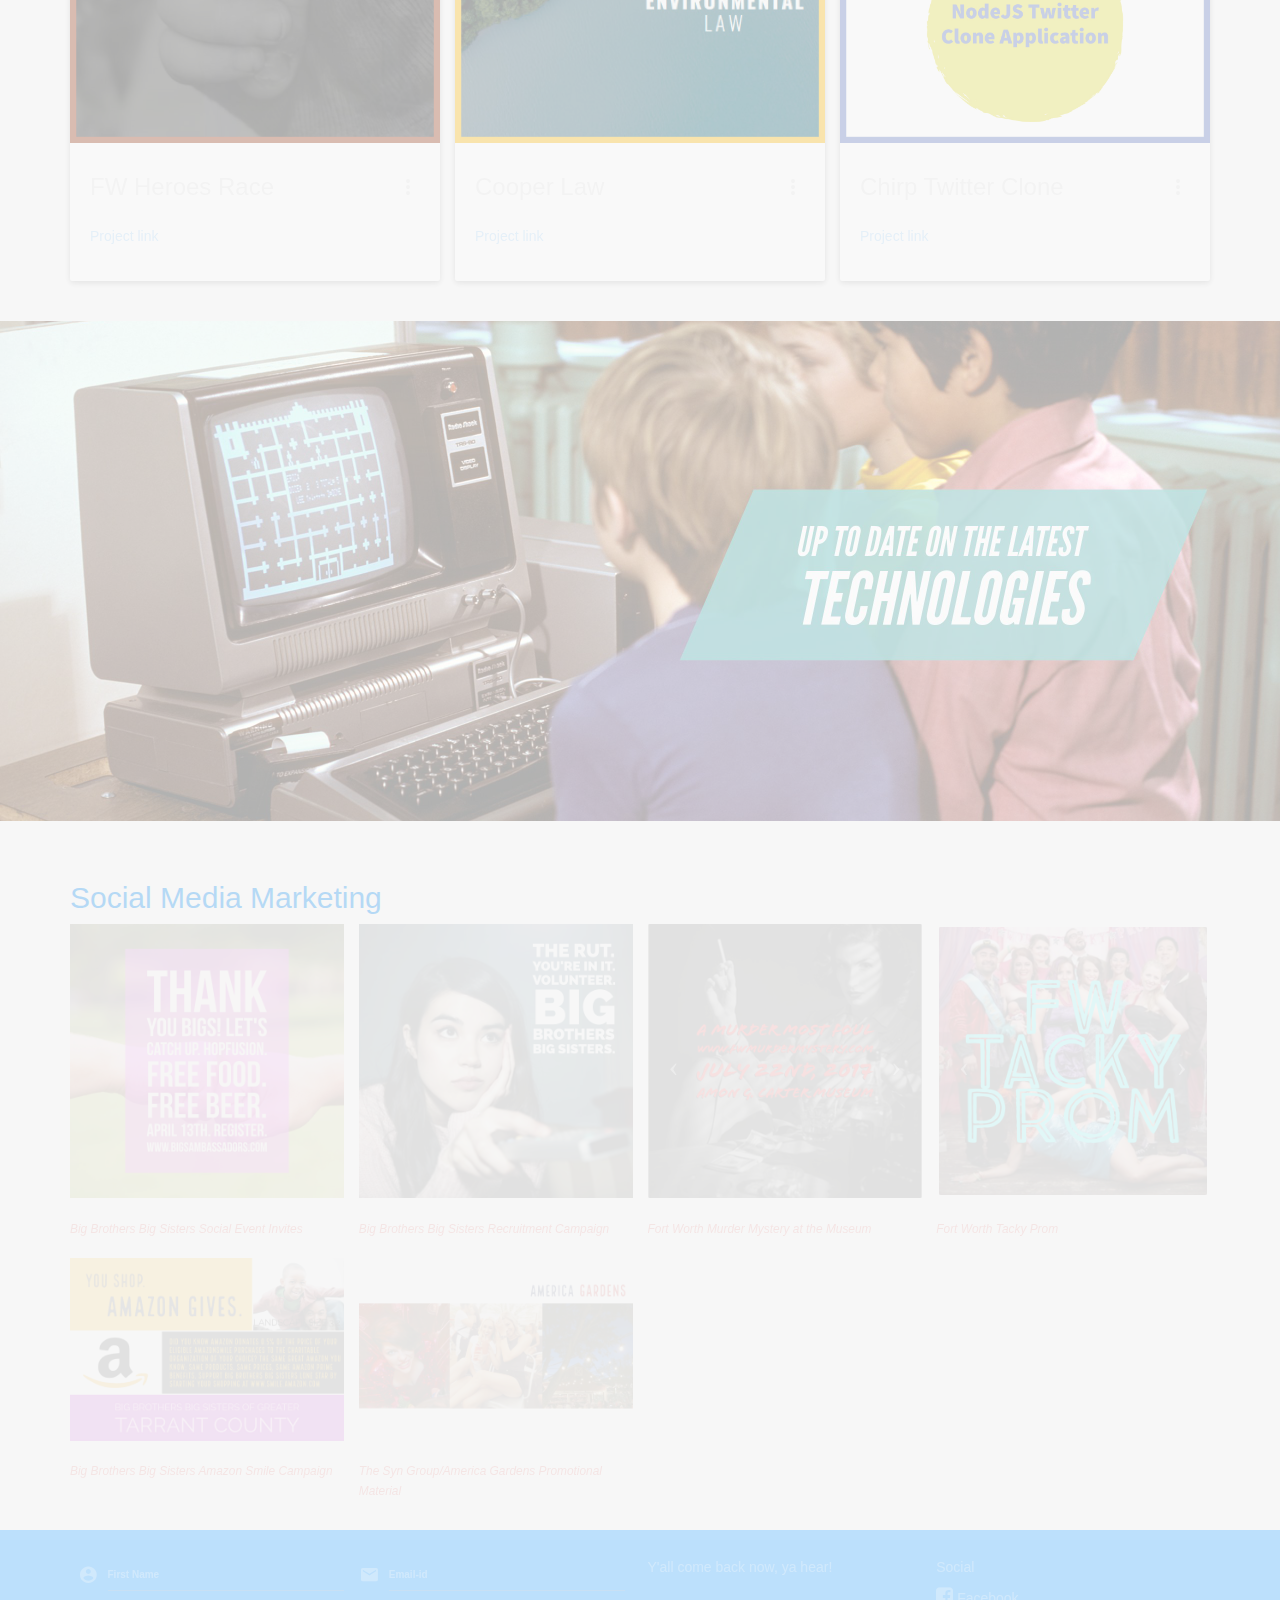
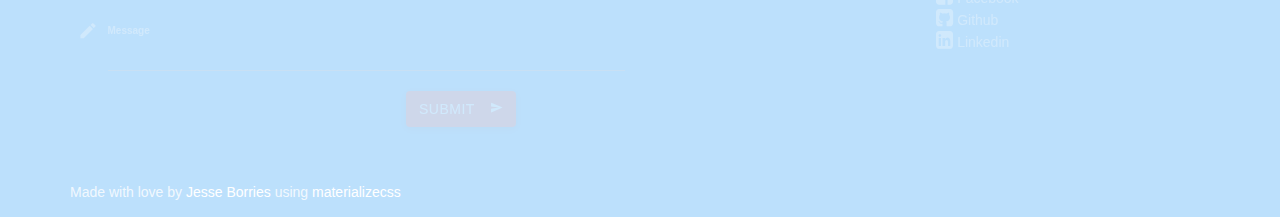
==== commit 14a2ee95: "make better" ====
--- a/www/index.html
+++ b/www/index.html
@@ -194,15 +194,15 @@
                 <div class="col s12 m4 l4 fade">
                     <div class="card" id="div1">
                         <div class="card-image waves-effect waves-block waves-light">
-                            <img class="activator" src="img/shirts1.jpg">
+                            <img class="activator" src="img/robbins_law_tile.jpg">
                         </div>
                         <div class="card-content">
-                            <span class="card-title activator grey-text text-darken-4">Skip-to-my-lou Designs <i class="mdi-navigation-more-vert right"></i></span>
-                            <p><a href="https://s3-us-west-2.amazonaws.com/skip.com/index.html" target="_blank">Project Link</a></p>
+                            <span class="card-title activator grey-text text-darken-4">Robbins Family Law<i class="mdi-navigation-more-vert right"></i></span>
+                            <p><a href="http://robbinslaw.com.s3-website-us-west-2.amazonaws.com/" target="_blank">Project Link</a></p>
                         </div>
                         <div class="card-reveal">
-                            <span class="card-title grey-text text-darken-4 fade">Skip to my Lou Designs <i class="mdi-navigation-close right"></i></span>
-                            <p>An e-commerce site still under construction that focuses on personalized shirts, gifts, and more. Utilizes HTML5, CSS3, PHP contact form, and bootstrap.</p>
+                            <span class="card-title grey-text text-darken-4 fade">Robbins Family Law<i class="mdi-navigation-close right"></i></span>
+                            <p>Family law website that is uses modern styling for a unique look and tiles for mobile friendliness. Incorporated 3D style jquery transitions for some pop.</p>
                         </div>
                     </div>
                 </div>
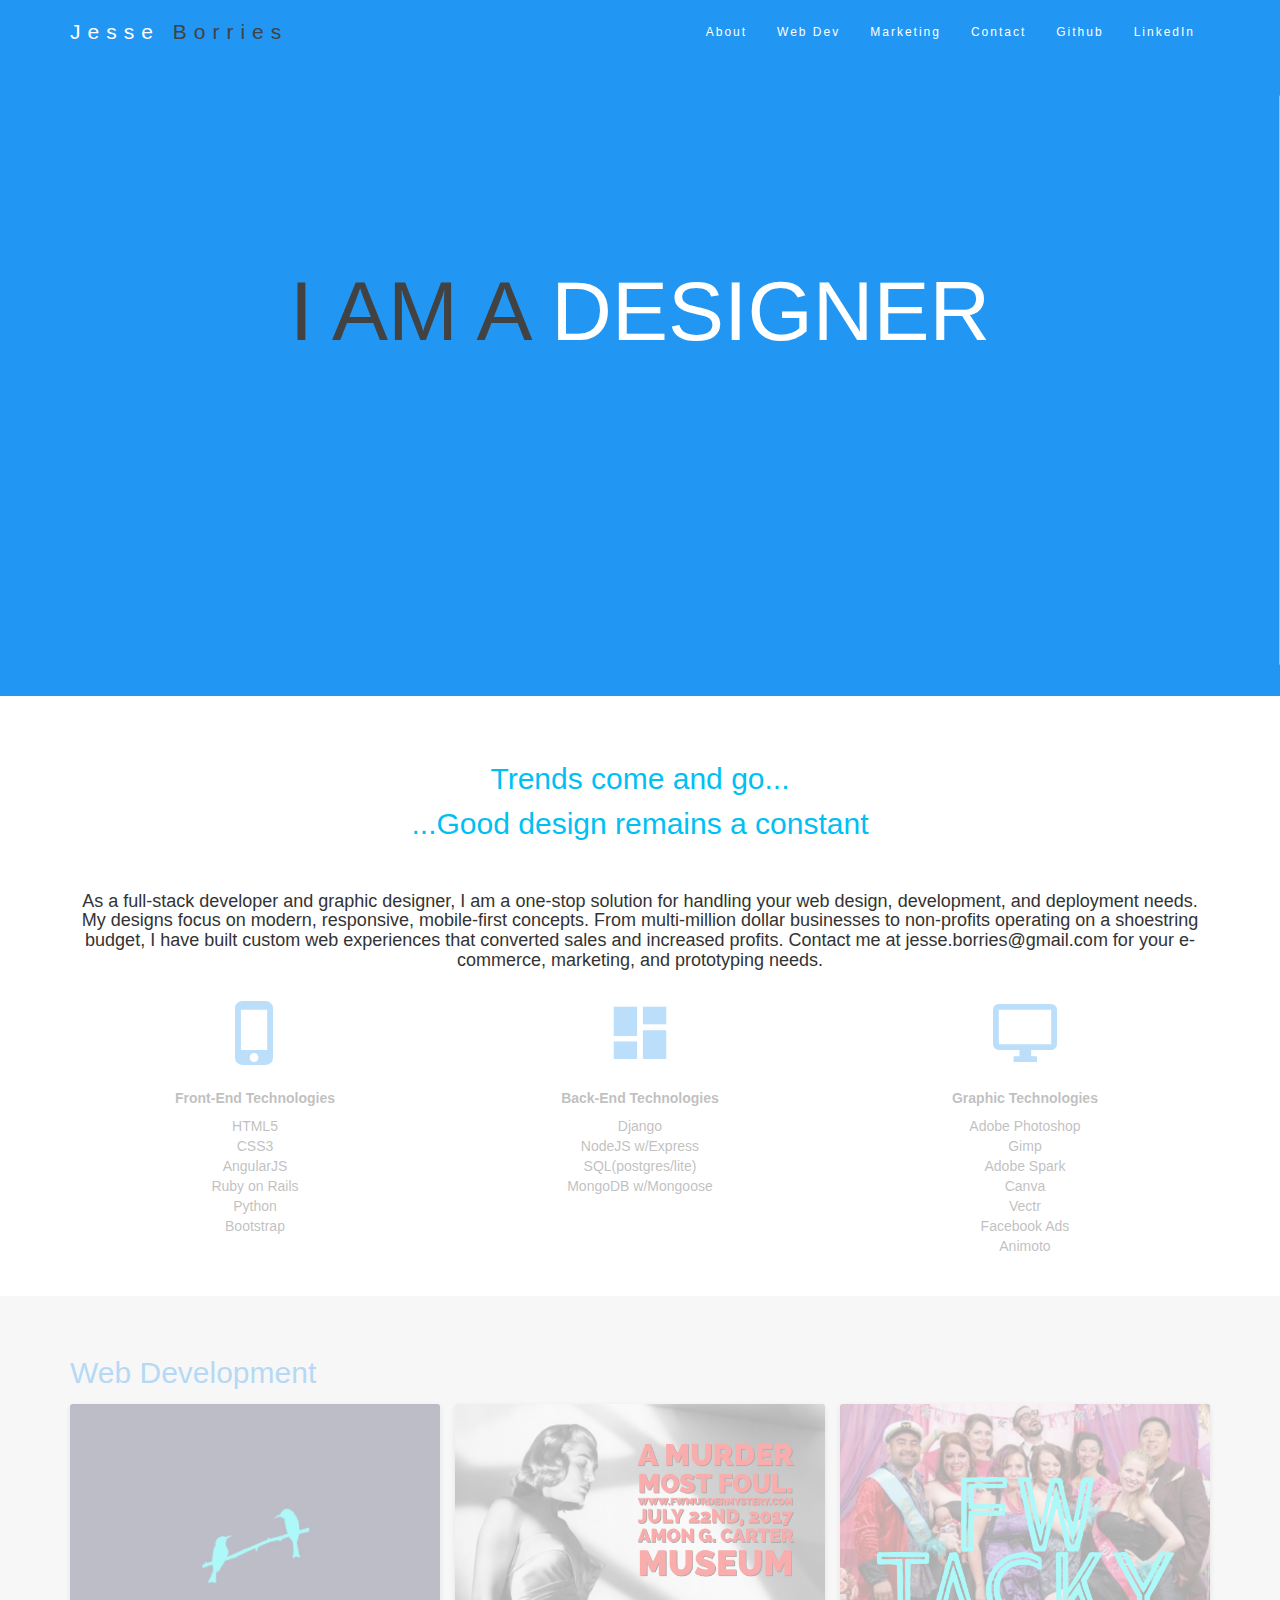
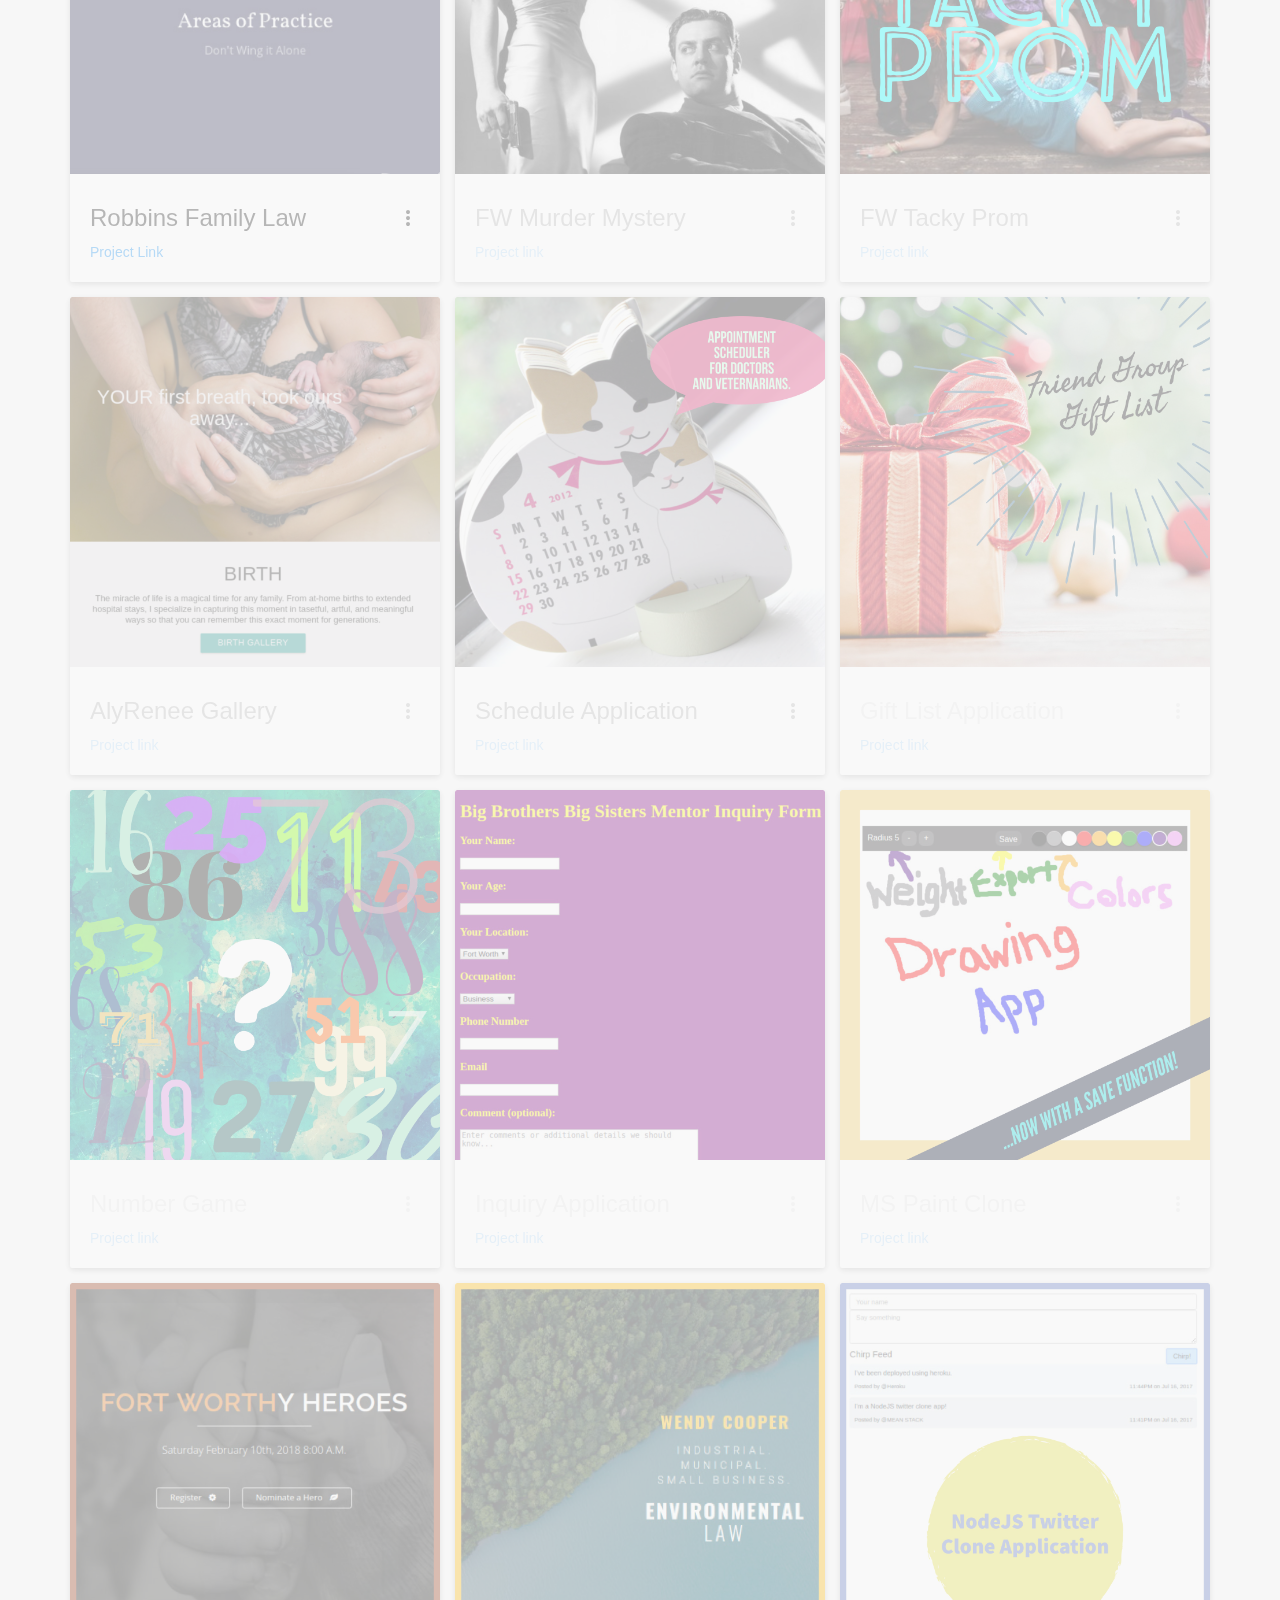
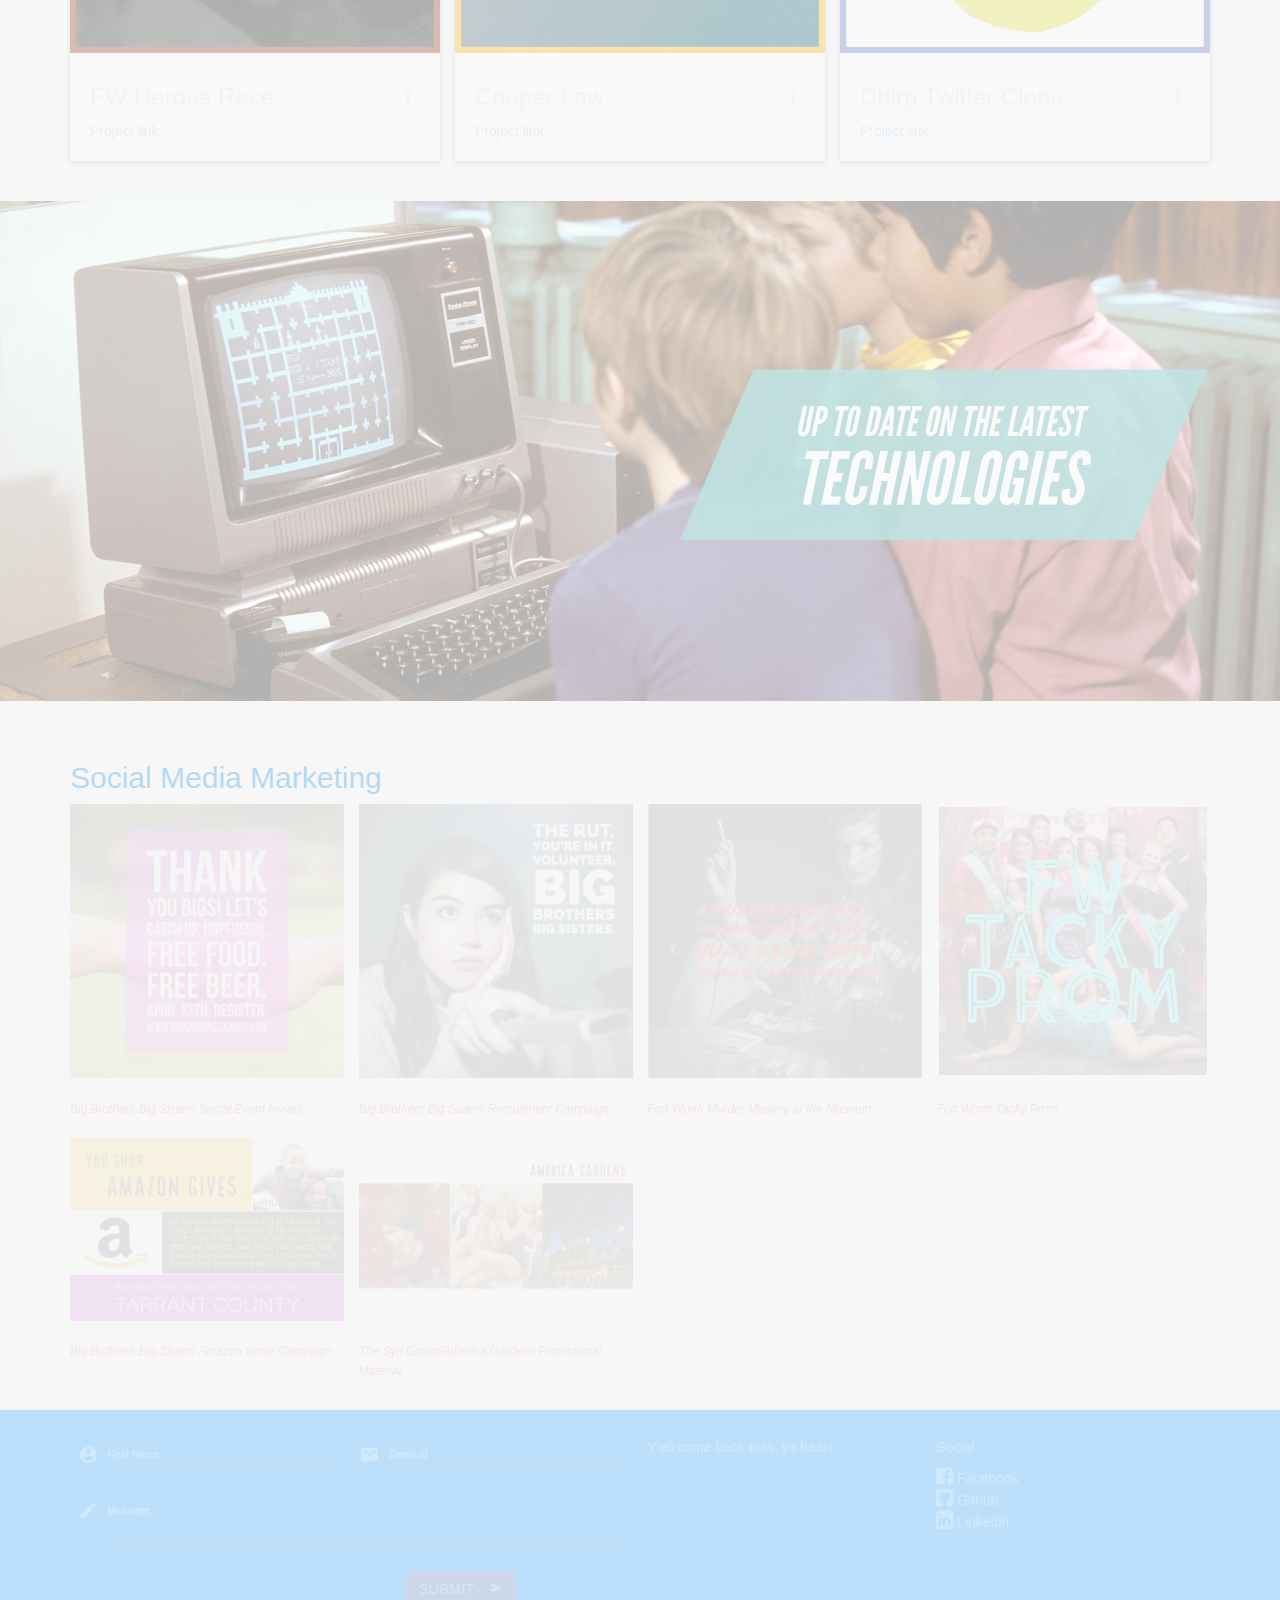
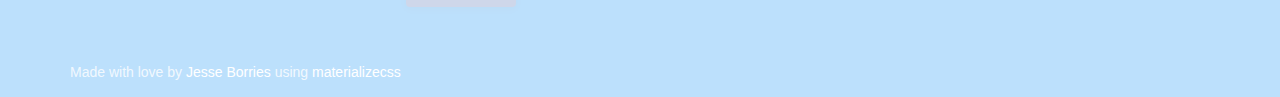
==== commit 250d5bad: "updated descriptions" ====
--- a/www/index.html
+++ b/www/index.html
@@ -97,7 +97,7 @@
                     <ul id="nav-mobile" class="side-nav">
                         <li><a href="http://www.jesseborries.com/#about">About</a></li>
                         <li><a href="http://www.jesseborries.com/#work">Web Dev</a></li>
-                        <li><a href="http://www.jesseborries.com/#team">Social Media</a></li>
+                        <li><a href="http://www.jesseborries.com/#team">Marketing</a></li>
                         <li><a href="http://www.jesseborries.com/#contact">Contact</a></li>
                         <li><a href="https://github.com/jborries" target="_blank">Github</a></li>
                         <li><a href="https://linkedin.com/in/jesse-borries" target="_blank">LinkedIn</a>
@@ -202,7 +202,7 @@
                         </div>
                         <div class="card-reveal">
                             <span class="card-title grey-text text-darken-4 fade">Robbins Family Law<i class="mdi-navigation-close right"></i></span>
-                            <p>Family law website that is uses modern styling for a unique look and tiles for mobile friendliness. Incorporated 3D style jquery transitions for some pop.</p>
+                            <p>Family law website that uses modern styling for a unique look and tiles for mobile friendliness. Incorporated 3D style jquery transitions for some pop. Bootstrapped for mobile responsiveness. Deployed via AWS S3.</p>
                         </div>
                     </div>
                 </div>
@@ -213,13 +213,12 @@
                             <img class="activator" src="img/2.jpg">
                         </div>
                         <div class="card-content fade">
-                            <span class="card-title activator grey-text text-darken-4 ">FW Murder Mystery <i class="mdi-navigation-more-vert right"></i></span>
+                            <span class="card-title activator grey-text text-darken-4 ">FW Murder Mystery<i class="mdi-navigation-more-vert right"></i></span>
                             <p><a href="http://www.fwmurdermystery.com" target="_blank">Project link</a></p>
                         </div>
                         <div class="card-reveal ">
-                            <span class="card-title grey-text text-darken-4">Fort Worth Murder Mystery <i class="mdi-navigation-close right"></i></span>
-                            <p>A conceptual single page mobile first charity event website built in partnership with the Amon G. Carter Museum. Custom shopping cart and thematic elements complement the site and event. Marketing and social media content to be incorporated into final design.//
-                                Utilizes HTML5, CSS3, Bootstrap.</p>
+                            <span class="card-title grey-text text-darken-4">Fort Worth Murder Mystery Concept<i class="mdi-navigation-close right"></i></span>
+                            <p>A conceptual, single page, mobile first charity event website built in partnership with the Amon G. Carter Museum to explore this event idea. Bootstrapped for mobile responsiveness. Deployed via AWS S3. Custom shopping cart and thematic elements complement the site and event. Marketing and social media content to be incorporated into final design.</p>
                         </div>
                     </div>
                 </div>
@@ -278,7 +277,7 @@
                         </div>
                         <div class="card-reveal">
                             <span class="card-title grey-text text-darken-4 ">FW Tacky Prom<i class="mdi-navigation-close right"></i></span>
-                            <p>Multi-page website for an anual event with a focus on media to drive engagement. See the <a href="https://jesseborries.com/#team">marketing</a> section to see marketing and social media advertising finals. PHP based sign up form for updates is included.</p>
+                            <p>Multi-page website for an anual event with a focus on media to drive engagement. Utilizes bootstrap responsiveness and multiple JQuery UX/UI design elements. Uses a PHP based contact form. Deployed via AWS S3. See the <a href="https://jesseborries.com/#team">marketing</a> section to see marketing and social media advertising production finals.</p>
                         </div>
                     </div>
                 </div>
@@ -289,12 +288,12 @@
                             <img class="activator" src="img/photography1.jpg">
                         </div>
                         <div class="card-content fade">
-                            <span class="card-title activator grey-text text-darken-4">AlyRenee Photography<i class="mdi-navigation-more-vert right"></i></span>
+                            <span class="card-title activator grey-text text-darken-4">AlyRenee Gallery<i class="mdi-navigation-more-vert right"></i></span>
                             <p><a href="http://54.201.172.29/gallery" target="_blank">Project link</a></p>
                         </div>
                         <div class="card-reveal fade">
                             <span class="card-title grey-text text-darken-4 ">AlyRenee Photography <i class="mdi-navigation-close right"></i></span>
-                            <p>A Photography website built using Materialize CSS and within the Ruby on Rails framework to show off RESTful navigation. Will integrate future PostgresDB.  dCurrently under construction.</p>
+                            <p>A Photography website built within the Ruby on Rails framework and using MaterializeCSS for styling ques. A parallax design helps feature her work. Plans to incorporate a client login portal and use AWS buckets for storage. Deploye via AWS Elastic Beanstalk.</p>
                         </div>
                     </div>
                 </div>
@@ -305,12 +304,12 @@
                             <img class="activator" src="img/cat-calendar.jpg">
                         </div>
                         <div class="card-content fade">
-                            <span class="card-title activator grey-text text-darken-4 ">Scheduler Application<i class="mdi-navigation-more-vert right"></i></span>
+                            <span class="card-title activator grey-text text-darken-4 ">Schedule Application<i class="mdi-navigation-more-vert right"></i></span>
                             <p><a href="http://54.214.226.150/#!/" target="_blank">Project link</a></p>
                         </div>
                         <div class="card-reveal">
                             <span class="card-title grey-text text-darken-4 ">Appointment Scheduler <i class="mdi-navigation-close right"></i></span>
-                            <p>A simple unstyled scheduler application with custom validations built primarily for Doctors offices. Front end and validations can be tailored to fit any business. Built using MEAN Stack (Angular1.js) to show CRUD interactions.</p>
+                            <p>A simple unstyled scheduler application with custom validations built primarily for Doctors offices. Front end and validations can be tailored to fit any business. Built using the MEAN Stack - an Angular.js frontend, ExpressJS middleware, NodeJS Server, and NoSQL Mongo Database - to show CRUD interactions. Deployed via AWS Elastic Beanstalk.</p>
                         </div>
                     </div>
                 </div>
@@ -326,7 +325,7 @@
                         </div>
                         <div class="card-reveal fade">
                             <span class="card-title grey-text text-darken-4 fade">Gift List <i class="mdi-navigation-close right"></i></span>
-                            <p>An unstyled multi-purpose item, gift, product tracker for integrated user groups. Built using MEAN Stack (Angular1.js) to show CRUD interactions. </p>
+                            <p>An unstyled multi-purpose item, gift, product tracker for integrated user groups. Built using the MEAN Stack - an Angular.js frontend, ExpressJS middleware, NodeJS Server, and NoSQL Mongo Database - to show CRUD interactions. Deployed via AWS Elastic Beanstalk.</p>
                         </div>
                     </div>
                 </div>
@@ -338,12 +337,12 @@
                             <img class="activator" src="img/number-game.jpg">
                         </div>
                         <div class="card-content fade">
-                            <span class="card-title activator grey-text text-darken-4 fade">Number Guessing Game<i class="mdi-navigation-more-vert right"></i></span>
+                            <span class="card-title activator grey-text text-darken-4 fade">Number Game<i class="mdi-navigation-more-vert right"></i></span>
                             <p><a href="https://warm-island-13972.herokuapp.com" target="_blank">Project link</a></p>
                         </div>
                         <div class="card-reveal fade">
                             <span class="card-title grey-text text-darken-4 fade">Number Guessing Game <i class="mdi-navigation-close right"></i></span>
-                            <p>A multi-purpose item, gift, product tracker for integrated user groups. Built using MEAN Stack (Angular1.js).</p>
+                            <p>A random number is generated and you must guess it. The computer assesses your input and tells you if you are high or low. Utilizes an AngularJS frontend and ExpressJS framework. Bootstrapped for mobile responsiveness. Deployed via Heroku with NodeJS buildpack.</p>
                         </div>
                     </div>
                 </div>
@@ -359,7 +358,7 @@
                         </div>
                         <div class="card-reveal fade">
                             <span class="card-title grey-text text-darken-4 fade">Inquiry Application <i class="mdi-navigation-close right"></i></span>
-                            <p>Early concept for a mongoose/mongodB based inquiry form for the Big Brothers Big Sisters program.</p>
+                            <p>Early concept for a mongoose/mongodB based inquiry form for the Big Brothers Big Sisters program. Deployed via Heroku.</p>
                         </div>
                     </div>
                 </div>
@@ -376,7 +375,7 @@
                         <div class="card-reveal fade">
                             <span class="card-title grey-text text-darken-4 fade">Live Draw<i class="mdi-navigation-close right"></i></span>
                             <p>A MS paint clone built using the HTML canvas tag. Built in option to save the file!
-                            Note: Only works on desktops/laptops. Does not recognize native mobile touch input.</p>
+                            Note: Only works on desktops/laptops. Does not recognize native mobile touch input. Deployed via AWS S3.</p>
                         </div>
                     </div>
                 </div>
@@ -392,7 +391,7 @@
                         </div>
                         <div class="card-reveal fade">
                             <span class="card-title grey-text text-darken-4 fade">FW Heroes Race<i class="mdi-navigation-close right"></i></span>
-                            <p>A Charity 5k race built using the boostrap framework. Under construction. Live release set for October. Will include integration into Athlete360 and a social media newsfeed.</p>
+                            <p>A Charity 5k race built using the boostrap framework. Under construction. Live release set for October. Will include integration into Athlete360 and a social media newsfeed. Deployed via AWS S3.</p>
                         </div>
                     </div>
                 </div>
@@ -408,7 +407,7 @@
                         </div>
                         <div class="card-reveal fade">
                             <span class="card-title grey-text text-darken-4 fade">Cooper Law<i class="mdi-navigation-close right"></i></span>
-                            <p>Lawyer website being built around both WCAG standards and the Texas Bar Advertising, Interpretive Comments, and Opinion, rules. Will include a short carousel history/points of interest of DFW environmental case history to capitalize on google keywords and drive traffic.</p>
+                            <p>Lawyer website being built around both WCAG standards and the Texas Bar Advertising, Interpretive Comments, and Opinion, rules. Will include a short carousel history/points of interest of DFW environmental case history to capitalize on google keywords and drive traffic. Deployed via AWS S3.</p>
                         </div>
                     </div>
                 </div>
@@ -420,7 +419,7 @@
                         </div>
                         <div class="card-content fade">
                             <span class="card-title activator grey-text text-darken-4 fade">Chirp Twitter Clone<i class="mdi-navigation-more-vert right"></i></span>
-                            <p><a href="https://ancient-garden-22320.herokuapp.com/#/ target="_blank">Project link</a></p>
+                            <p><a href="https://ancient-garden-22320.herokuapp.com/#/" target="_blank">Project link</a></p>
                         </div>
                         <div class="card-reveal fade">
                             <span class="card-title grey-text text-darken-4 fade">Chirp Twitter Clone<i class="mdi-navigation-close right"></i></span>
--- a/www/min/custom-min.css
+++ b/www/min/custom-min.css
@@ -9,6 +9,5 @@
 i{position:absolute;visibility:hidden}.cd-headline.type
 i.in{position:relative;visibility:visible}@-webkit-keyframes cd-pulse{0%{-webkit-transform:translateY(-50%) scale(1);opacity:1}40%{-webkit-transform:translateY(-50%) scale(0.9);opacity:0}100%{-webkit-transform:translateY(-50%) scale(0);opacity:0}}@-moz-keyframes cd-pulse{0%{-moz-transform:translateY(-50%) scale(1);opacity:1}40%{-moz-transform:translateY(-50%) scale(0.9);opacity:0}100%{-moz-transform:translateY(-50%) scale(0);opacity:0}}@keyframes cd-pulse{0%{-webkit-transform:translateY(-50%) scale(1);-moz-transform:translateY(-50%) scale(1);-ms-transform:translateY(-50%) scale(1);-o-transform:translateY(-50%) scale(1);transform:translateY(-50%) scale(1);opacity:1}40%{-webkit-transform:translateY(-50%) scale(0.9);-moz-transform:translateY(-50%) scale(0.9);-ms-transform:translateY(-50%) scale(0.9);-o-transform:translateY(-50%) scale(0.9);transform:translateY(-50%) scale(0.9);opacity:0}100%{-webkit-transform:translateY(-50%) scale(0);-moz-transform:translateY(-50%) scale(0);-ms-transform:translateY(-50%) scale(0);-o-transform:translateY(-50%) scale(0);transform:translateY(-50%) scale(0);opacity:0}}#preloader{position:fixed;top:0;left:0;right:0;bottom:0;background-color:#fff;z-index:1200}#status{width:200px;height:200px;position:absolute;left:50%;top:50%;background-image:url(/img/status.gif);background-repeat:no-repeat;background-position:center;margin:-100px 0 0 -100px}@media only screen and (max-width: 480px){.text_h{padding:4% 0;font-size:5em;font-weight:100;color:white}}input,textarea{border-bottom:1px solid #fff}nav a.button-collapse{left:-25px}.card-avatar .waves-effect{text-align:center;margin-top:20px}.card-avatar
 img{height:150px;width:150px;border-radius:75px}.card-avatar .card-content{text-align:center}.card .card-content
-p{margin:15px
-0px}.card-avatar .card-content
+p{margin:0px}.card-avatar .card-content
 i{font-size:1.5rem}.card-avatar .card-content .card-title{line-height:30px !important}.parallax-container{max-height:1000px}footer.page-footer{margin-top:0px !important}
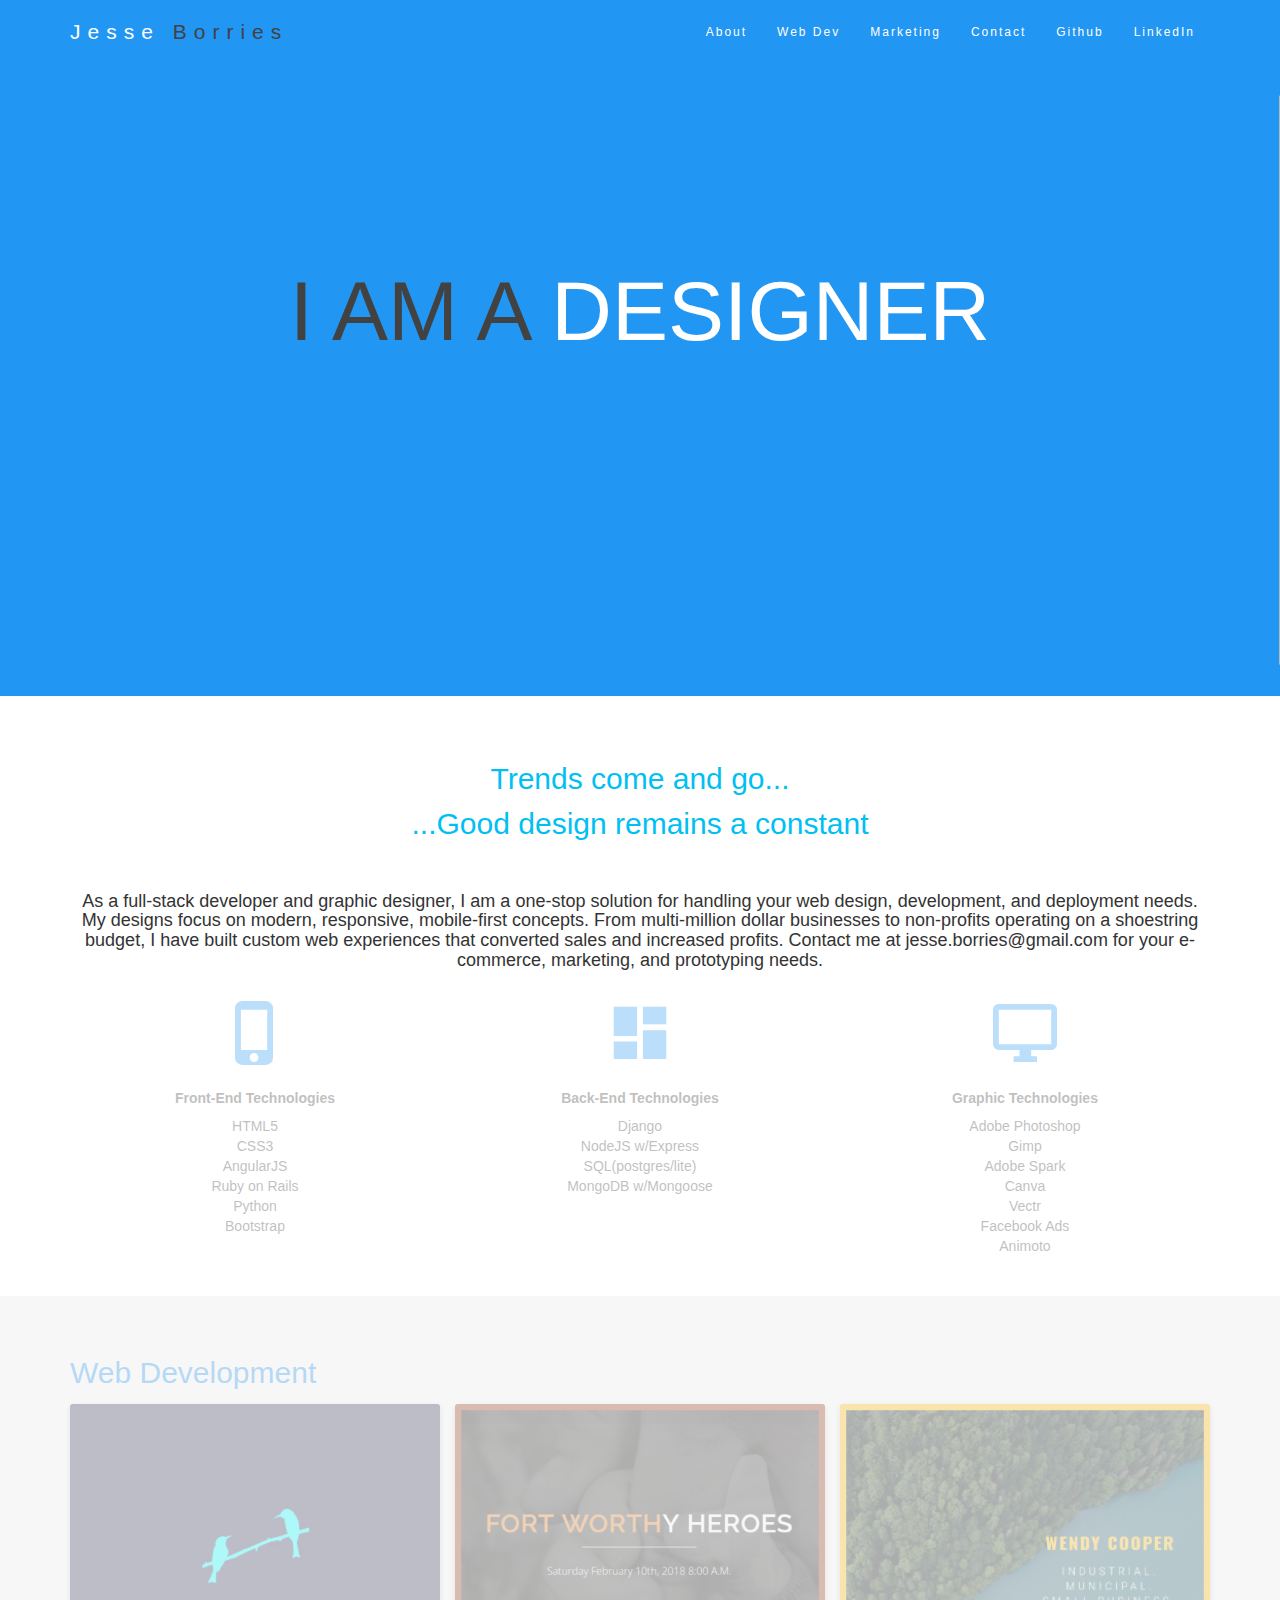
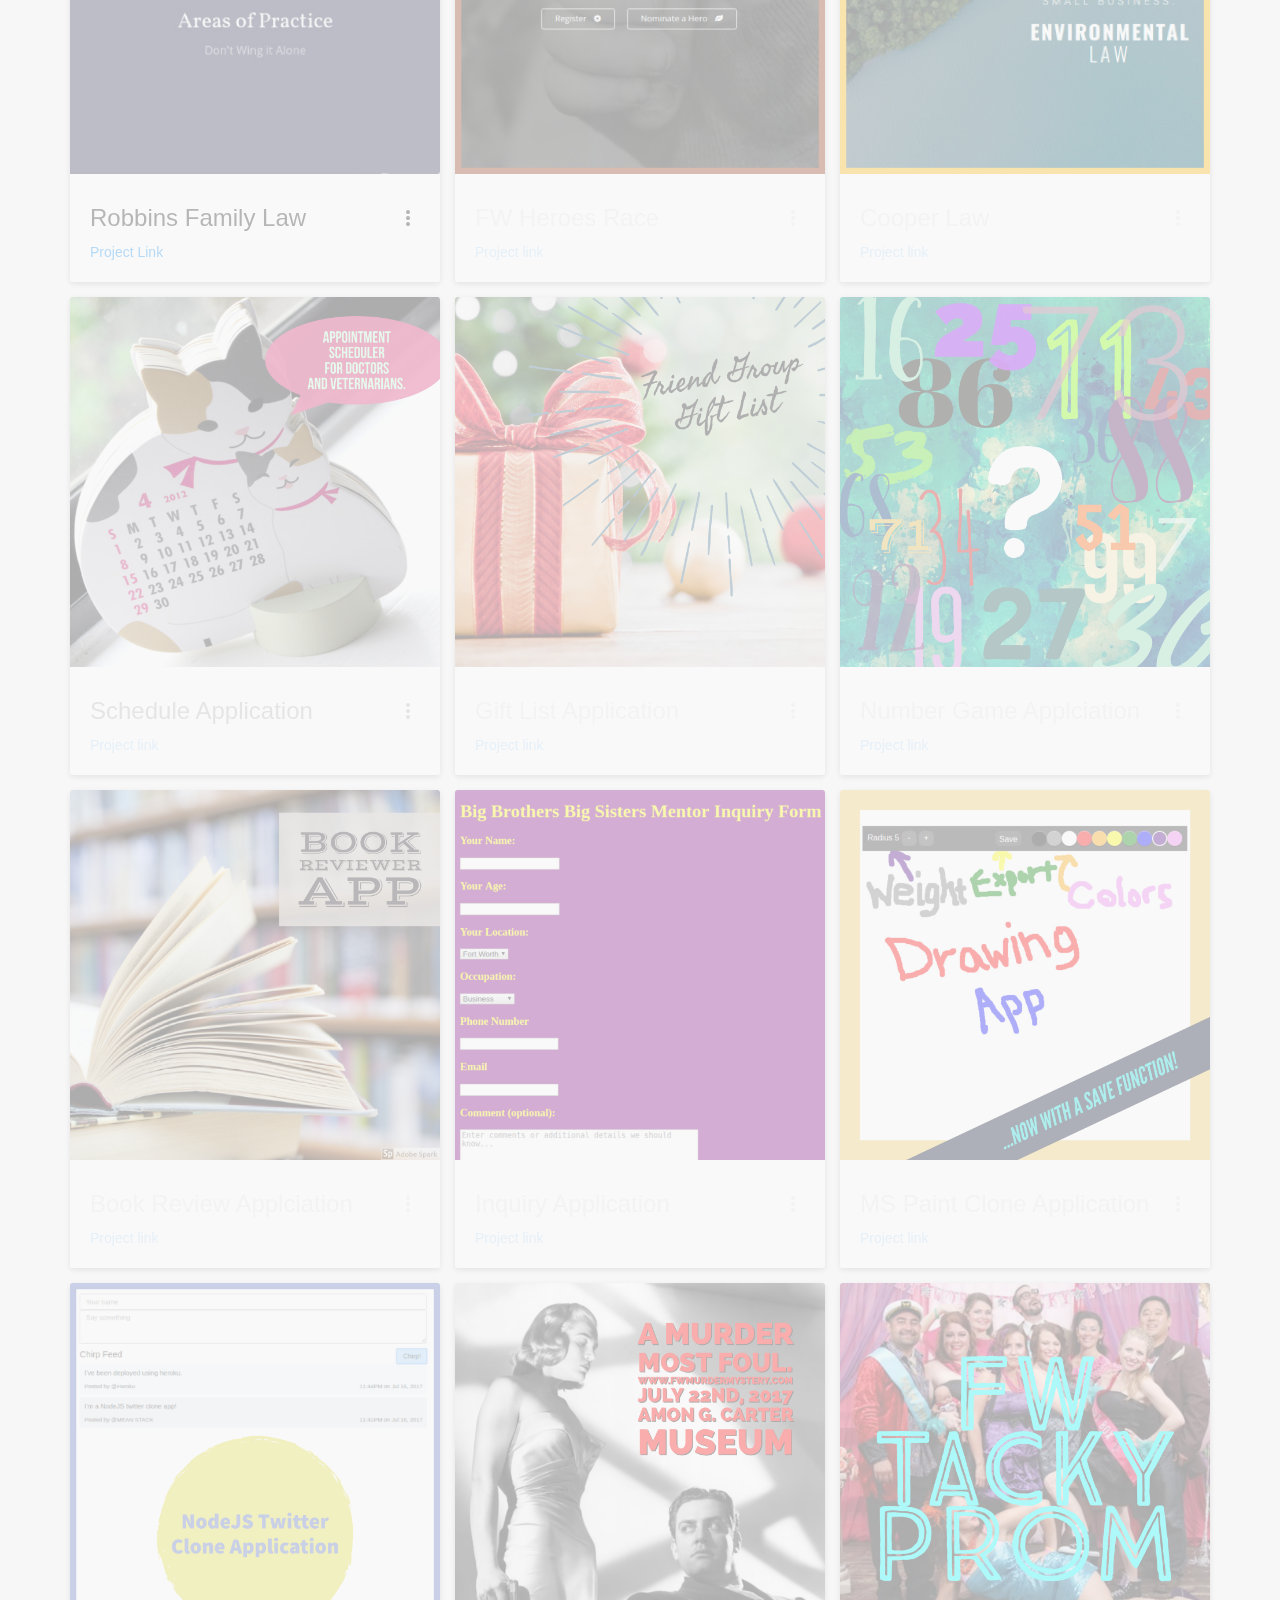
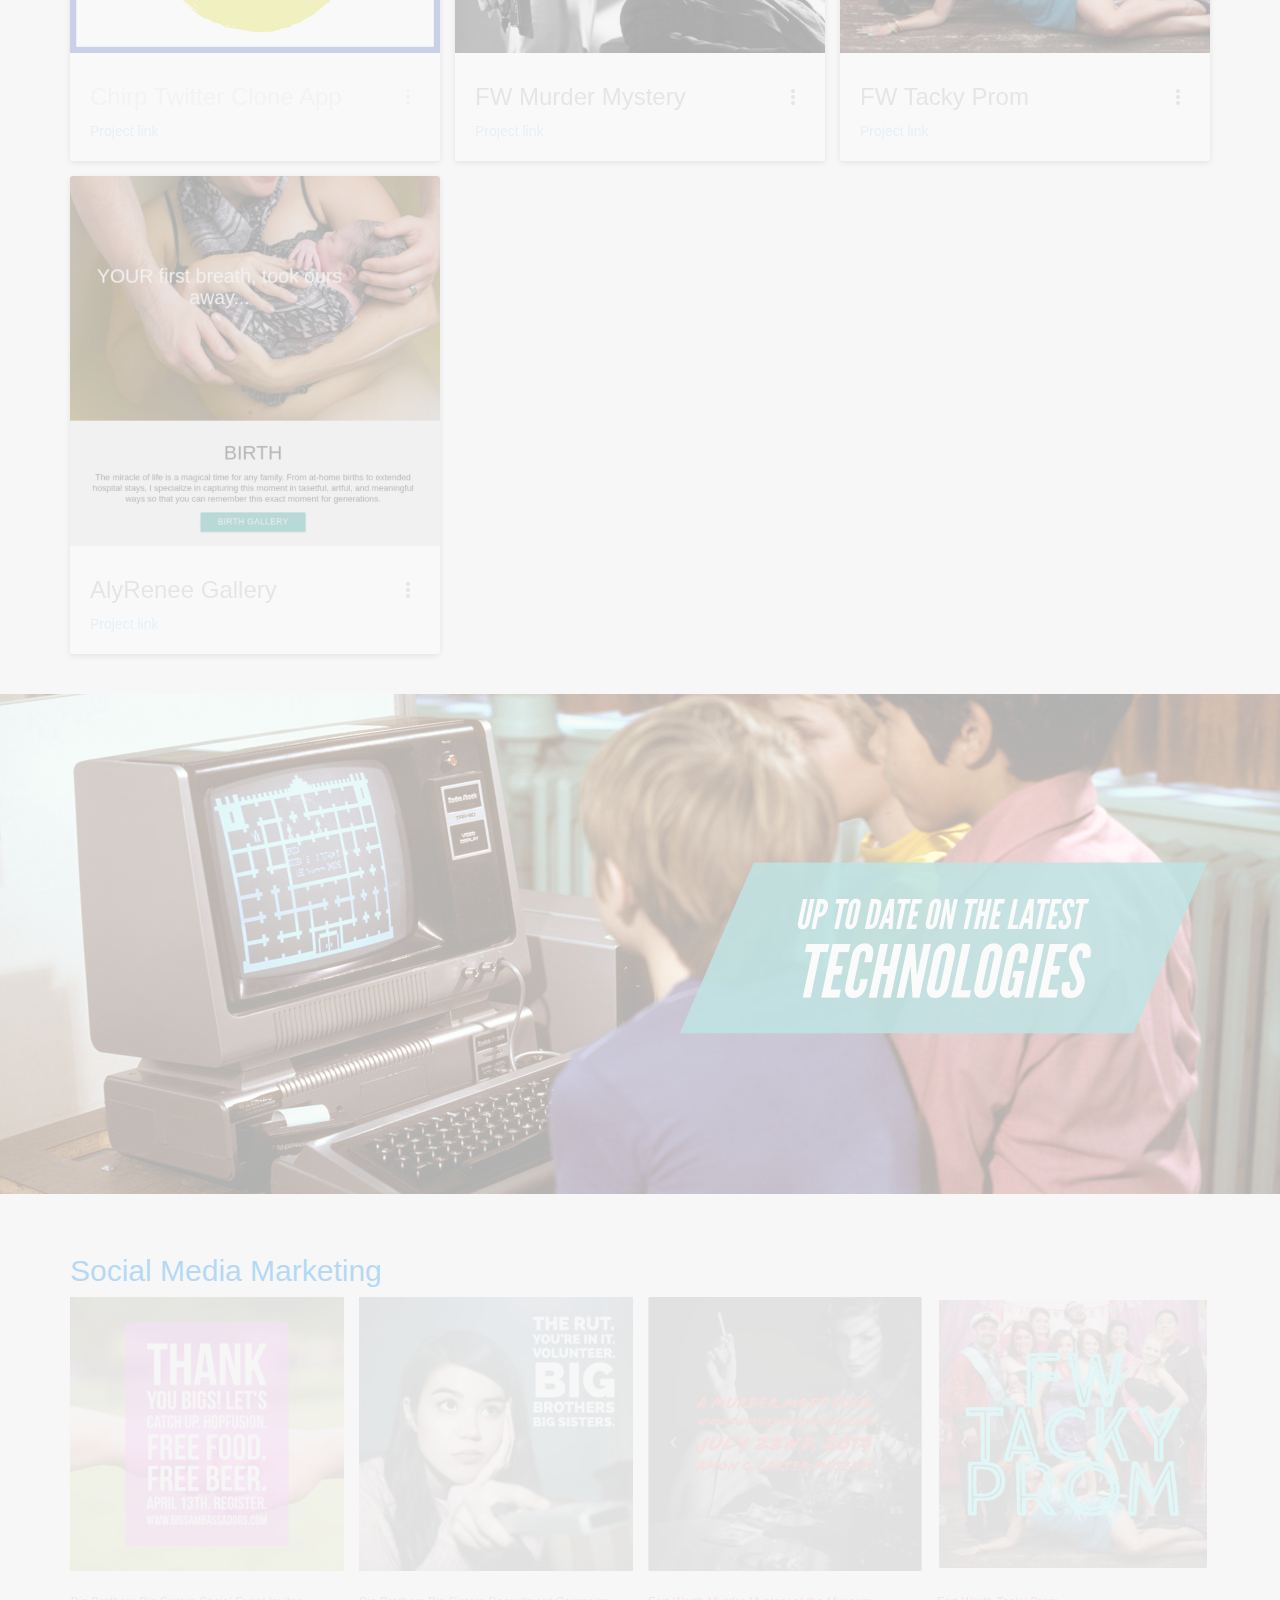
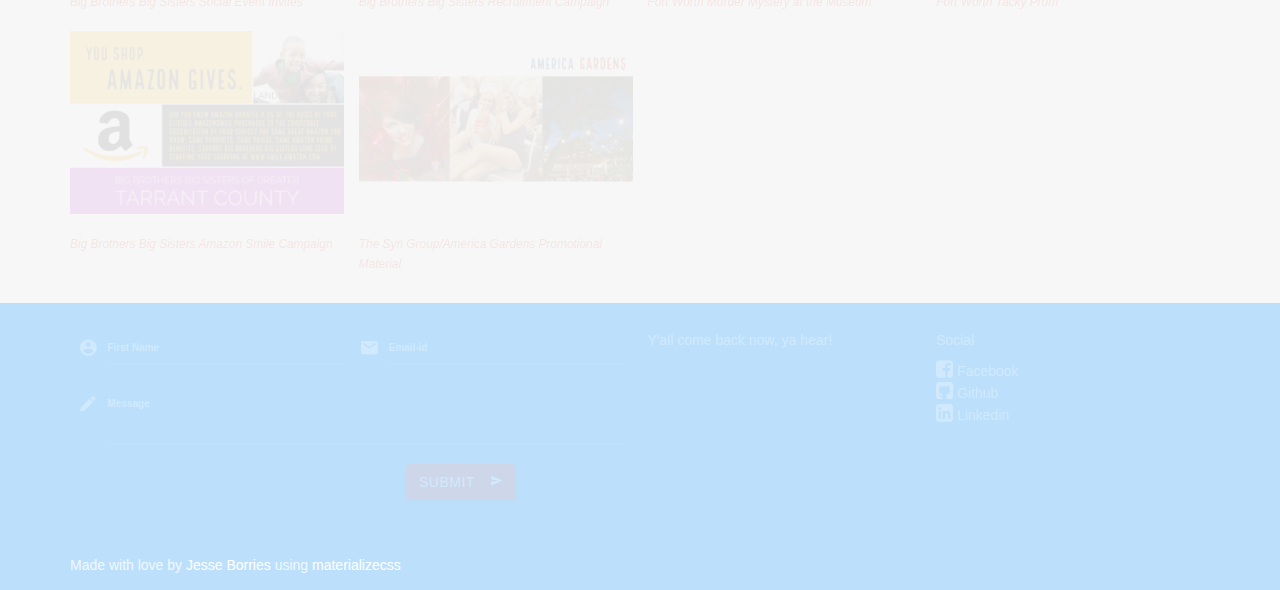
==== commit 3b9975af: "update cards" ====
--- a/www/index.html
+++ b/www/index.html
@@ -187,6 +187,7 @@
     </div>
 
     <!--Work-->
+<!--=======================Robbins Law=========================-->
     <div class="section scrollspy" id="work">
         <div class="container ">
             <h2 class="header text_b fade">Web Development </h2>
@@ -202,98 +203,40 @@
                         </div>
                         <div class="card-reveal">
                             <span class="card-title grey-text text-darken-4 fade">Robbins Family Law<i class="mdi-navigation-close right"></i></span>
-                            <p>Family law website that uses modern styling for a unique look and tiles for mobile friendliness. Incorporated 3D style jquery transitions for some pop. Bootstrapped for mobile responsiveness. Deployed via AWS S3.</p>
-                        </div>
-                    </div>
-                </div>
-
-                <div class="col s12 m4 l4 fade">
-                    <div class="card">
-                        <div class="card-image waves-effect waves-block waves-light">
-                            <img class="activator" src="img/2.jpg">
-                        </div>
-                        <div class="card-content fade">
-                            <span class="card-title activator grey-text text-darken-4 ">FW Murder Mystery<i class="mdi-navigation-more-vert right"></i></span>
-                            <p><a href="http://www.fwmurdermystery.com" target="_blank">Project link</a></p>
-                        </div>
-                        <div class="card-reveal ">
-                            <span class="card-title grey-text text-darken-4">Fort Worth Murder Mystery Concept<i class="mdi-navigation-close right"></i></span>
-                            <p>A conceptual, single page, mobile first charity event website built in partnership with the Amon G. Carter Museum to explore this event idea. Bootstrapped for mobile responsiveness. Deployed via AWS S3. Custom shopping cart and thematic elements complement the site and event. Marketing and social media content to be incorporated into final design.</p>
-                        </div>
-                    </div>
-                </div>
-
-                <div class="col s12 m4 l4 fade">
-                    <div class="card">
-                        <div class="card-image waves-effect waves-block waves-light">
-                            <img class="activator" src="img/prom1.jpg">
-
-                            <!--
-                    <div id="myCarousel" class="carousel slide">
-                        <!-- Wrapper for Slides
-                        <div class="carousel-inner" style="border: 3px solid white;">
-                            <div class="item active">
-                                <div class="fill"><img class="img-responsive" src="img/prom1.jpg" alt="" style="border-radius:2px;"></div>
-                            </div>
-                            <div class="item">
-                                <div class="fill"><img class="img-responsive" src="img/prom3.jpg" alt="" style="border-radius:2px;"></div>
-                            </div>
-                            <div class="item">
-                                <div class="fill"><img class="img-responsive" src="img/prom4.jpg" alt="" style="border-radius:2px;"></div>
-                            </div>
-                            <div class="item">
-                                <div class="fill"><img class="img-responsive" src="img/prom6.jpg" alt="" style="border-radius:2px;"></div>
-                            </div>
-                            <div class="item">
-                                <div class="fill"><img class="img-responsive" src="img/prom7.jpg" alt="" style="border-radius:2px;"></div>
-                            </div>
-                            <div class="item">
-                                <div class="fill"><img class="img-responsive" src="img/prom8.jpg" alt="" style="border-radius:2px;"></div>
-                            </div>
-                            <div class="item">
-                                <div class="fill"><img class="img-responsive" src="img/prom9.jpg" alt="" style="border-radius:2px;"></div>
-                            </div>
-                            <div class="item">
-                                <div class="fill"><img class="img-responsive" src="img/prom10.jpg" alt="" style="border-radius:2px;"></div>
-                            </div>
-                            <div class="item">
-                                <div class="fill"><img class="img-responsive" src="img/prom11.jpg" alt="" style="border-radius:2px;"></div>
-                            </div>
-                            <!--slider control buttons
-                            <a class="left carousel-control" href="#myCarousel" data-slide="prev">
-                                <span class="icon-prev"></span>
-                            </a>
-                            <a class="right carousel-control" href="#myCarousel" data-slide="next">
-                                <span class="icon-next"></span>
-                            </a>
-                        </div>
-                    </div>-->
-
-<!--========Tacky Prom Details=================-->
-                        </div>
-                        <div class="card-content fade">
-                            <span class="card-title activator grey-text text-darken-4">FW Tacky Prom <i class="mdi-navigation-more-vert right"></i></span>
-                            <p><a href="https://www.fortworthtackyprom.com" target="_blank">Project link</a></p>
-                        </div>
-                        <div class="card-reveal">
-                            <span class="card-title grey-text text-darken-4 ">FW Tacky Prom<i class="mdi-navigation-close right"></i></span>
-                            <p>Multi-page website for an anual event with a focus on media to drive engagement. Utilizes bootstrap responsiveness and multiple JQuery UX/UI design elements. Uses a PHP based contact form. Deployed via AWS S3. See the <a href="https://jesseborries.com/#team">marketing</a> section to see marketing and social media advertising production finals.</p>
-                        </div>
-                    </div>
-                </div>
-<!--===============AlyRenee Photography================-->
-                <div class="col s12 m4 l4 fade">
-                    <div class="card">
-                        <div class="card-image waves-effect waves-block waves-light">
-                            <img class="activator" src="img/photography1.jpg">
-                        </div>
-                        <div class="card-content fade">
-                            <span class="card-title activator grey-text text-darken-4">AlyRenee Gallery<i class="mdi-navigation-more-vert right"></i></span>
-                            <p><a href="http://54.201.172.29/gallery" target="_blank">Project link</a></p>
+                            <p>Family law website that uses modern styling for a unique look and tiles for mobile friendliness. Incorporated 3D style jquery transitions for some pop. Bootstrapped for mobile responsiveness. Deployed via AWS S3.</p><p><a href="https://github.com/jborries/robbins-attorney" target="_blank">Github code</a></p>
+                        </div>
+                    </div>
+                </div>
+
+<!--========= Fort Worth Heroes Race ===============-->
+                <div class="col s12 m4 l4 fade">
+                    <div class="card">
+                        <div class="card-image waves-effect waves-block waves-light">
+                            <img class="activator" src="img/heroes.jpg">
+                        </div>
+                        <div class="card-content fade">
+                            <span class="card-title activator grey-text text-darken-4 fade">FW Heroes Race<i class="mdi-navigation-more-vert right"></i></span>
+                            <p><a href="http://heroestest.org.s3-website-us-west-2.amazonaws.com/" target="_blank">Project link</a></p>
                         </div>
                         <div class="card-reveal fade">
-                            <span class="card-title grey-text text-darken-4 ">AlyRenee Photography <i class="mdi-navigation-close right"></i></span>
-                            <p>A Photography website built within the Ruby on Rails framework and using MaterializeCSS for styling ques. A parallax design helps feature her work. Plans to incorporate a client login portal and use AWS buckets for storage. Deploye via AWS Elastic Beanstalk.</p>
+                            <span class="card-title grey-text text-darken-4 fade">FW Heroes Race<i class="mdi-navigation-close right"></i></span>
+                            <p>Website for a Charity 5k race built using the boostrap framework. Features a customized JS based card sorter for interactive data manipulation.Will include integration into Athlete360 and a social media newsfeed.  Live release set for October. A SMM campaign is being developed in coordination of launch. Deployed via AWS S3.</p></p> <a href="http://heroestest.org.s3-website-us-west-2.amazonaws.com/" target="_blank">Gibhub code</a></p>
+                        </div>
+                    </div>
+                </div>
+<!--========= Cooper Environmental Law ===============-->
+                <div class="col s12 m4 l4 fade">
+                    <div class="card">
+                        <div class="card-image waves-effect waves-block waves-light">
+                            <img class="activator" src="img/cooper.jpg">
+                        </div>
+                        <div class="card-content fade">
+                            <span class="card-title activator grey-text text-darken-4 fade">Cooper Law<i class="mdi-navigation-more-vert right"></i></span>
+                            <p><a href="http://cooperlaw1.com.s3-website-us-west-2.amazonaws.com/" target="_blank">Project link</a></p>
+                        </div>
+                        <div class="card-reveal fade">
+                            <span class="card-title grey-text text-darken-4 fade">Cooper Law<i class="mdi-navigation-close right"></i></span>
+                            <p>Lawyer website being built around both WCAG standards and the Texas Bar Advertising, Interpretive Comments, and Opinion, rules. Will include a short carousel history/points of interest of DFW environmental case history to capitalize on google keywords and drive traffic. Deployed via AWS S3.</p><p><a href="https://github.com/jborries/environmental_law" target="_blank">Github Code</a></p>
                         </div>
                     </div>
                 </div>
@@ -309,7 +252,7 @@
                         </div>
                         <div class="card-reveal">
                             <span class="card-title grey-text text-darken-4 ">Appointment Scheduler <i class="mdi-navigation-close right"></i></span>
-                            <p>A simple unstyled scheduler application with custom validations built primarily for Doctors offices. Front end and validations can be tailored to fit any business. Built using the MEAN Stack - an Angular.js frontend, ExpressJS middleware, NodeJS Server, and NoSQL Mongo Database - to show CRUD interactions. Deployed via AWS Elastic Beanstalk.</p>
+                            <p>A simple unstyled scheduler application with custom validations built primarily for Doctors offices. Front end and validations can be tailored to fit any business. Built using the MEAN Stack - an Angular.js frontend, ExpressJS middleware, NodeJS Server, and NoSQL Mongo Database - to show CRUD interactions. Deployed via AWS Elastic Beanstalk.</p><p><a href="https://github.com/jborries/scheduler" target="_blank">Github code</a></p>
                         </div>
                     </div>
                 </div>
@@ -325,7 +268,7 @@
                         </div>
                         <div class="card-reveal fade">
                             <span class="card-title grey-text text-darken-4 fade">Gift List <i class="mdi-navigation-close right"></i></span>
-                            <p>An unstyled multi-purpose item, gift, product tracker for integrated user groups. Built using the MEAN Stack - an Angular.js frontend, ExpressJS middleware, NodeJS Server, and NoSQL Mongo Database - to show CRUD interactions. Deployed via AWS Elastic Beanstalk.</p>
+                            <p>An unstyled multi-purpose item, gift, product tracker for integrated user groups. Built using the MEAN Stack - an Angular.js frontend, ExpressJS middleware, NodeJS Server, and NoSQL Mongo Database - to show CRUD interactions. Deployed via AWS Elastic Beanstalk.</p><p><a href="https://github.com/jborries/gift_list" target="_blank">Github code</a></p>
                         </div>
                     </div>
                 </div>
@@ -337,12 +280,30 @@
                             <img class="activator" src="img/number-game.jpg">
                         </div>
                         <div class="card-content fade">
-                            <span class="card-title activator grey-text text-darken-4 fade">Number Game<i class="mdi-navigation-more-vert right"></i></span>
+                            <span class="card-title activator grey-text text-darken-4 fade">Number Game Applciation<i class="mdi-navigation-more-vert right"></i></span>
                             <p><a href="https://warm-island-13972.herokuapp.com" target="_blank">Project link</a></p>
                         </div>
                         <div class="card-reveal fade">
                             <span class="card-title grey-text text-darken-4 fade">Number Guessing Game <i class="mdi-navigation-close right"></i></span>
-                            <p>A random number is generated and you must guess it. The computer assesses your input and tells you if you are high or low. Utilizes an AngularJS frontend and ExpressJS framework. Bootstrapped for mobile responsiveness. Deployed via Heroku with NodeJS buildpack.</p>
+                            <p>A random number is generated and you must guess it. The computer assesses your input and tells you if you are high or low. Utilizes an AngularJS frontend and ExpressJS framework. Bootstrapped for mobile responsiveness. Deployed via Heroku with NodeJS buildpack.</p><p><a href="https://github.com/jborries/great_number_game" target="_blank">Github code</a></p>
+                        </div>
+                    </div>
+                </div>
+<!--============Bookreviewer=============-->
+                <div class="col s12 m4 l4 fade">
+                    <div class="card">
+                        <div class="card-image waves-effect waves-block waves-light">
+                            <img class="activator" src="img/book2.jpg">
+                        </div>
+                        <div class="card-content fade">
+                            <span class="card-title activator grey-text text-darken-4 fade">Book Review Applciation<i class="mdi-navigation-more-vert right"></i></span>
+                            <p><a href="https://still-journey-78338.herokuapp.com/" target="_blank">Project link</a></p>
+                        </div>
+                        <div class="card-reveal fade">
+                            <span class="card-title grey-text text-darken-4 fade">Book Review Application <i class="mdi-navigation-close right"></i></span>
+                            <p>An unstyled, multi-user book review site. Home page features other user reviews and a list of all the reviewed books. Review page allows you to write custom review and give a ranking. Built using python and django framework. Originally utilized sqlite3 database, but swapped for postgresql database in production. Bootstrapped for mobile responsiveness. Deployed via the Heroku with a custom python buildpack.</p>
+
+                        <p>This project taught me much about deployment on PaaS, virtual environments, and database store and backup procedures.<a href="https://github.com/jborries/bookreviewer" target="_blank"> Github Code</a></p>
                         </div>
                     </div>
                 </div>
@@ -358,7 +319,7 @@
                         </div>
                         <div class="card-reveal fade">
                             <span class="card-title grey-text text-darken-4 fade">Inquiry Application <i class="mdi-navigation-close right"></i></span>
-                            <p>Early concept for a mongoose/mongodB based inquiry form for the Big Brothers Big Sisters program. Deployed via Heroku.</p>
+                            <p>Early concept for a mongoose/mongodB based inquiry form for the Big Brothers Big Sisters program. Information was originally to be stored in a Heroku based Mongo Database. Configured to deploy on Heroku.</p><p><a href="https://github.com/jborries/mongoose_app" target="_blank"> Github code</a></p>
                         </div>
                     </div>
                 </div>
@@ -369,7 +330,7 @@
                             <img class="activator" src="img/draw.jpg">
                         </div>
                         <div class="card-content fade">
-                            <span class="card-title activator grey-text text-darken-4 fade">MS Paint Clone<i class="mdi-navigation-more-vert right"></i></span>
+                            <span class="card-title activator grey-text text-darken-4 fade">MS Paint Clone Application<i class="mdi-navigation-more-vert right"></i></span>
                             <p><a href="http://livedrawingcanvas.com.s3-website-us-west-2.amazonaws.com/" target="_blank">Project link</a></p>
                         </div>
                         <div class="card-reveal fade">
@@ -379,38 +340,7 @@
                         </div>
                     </div>
                 </div>
-<!--========= Fort Worth Heroes Race ===============-->
-                <div class="col s12 m4 l4 fade">
-                    <div class="card">
-                        <div class="card-image waves-effect waves-block waves-light">
-                            <img class="activator" src="img/heroes.jpg">
-                        </div>
-                        <div class="card-content fade">
-                            <span class="card-title activator grey-text text-darken-4 fade">FW Heroes Race<i class="mdi-navigation-more-vert right"></i></span>
-                            <p><a href="http://heroestest.org.s3-website-us-west-2.amazonaws.com/" target="_blank">Project link</a></p>
-                        </div>
-                        <div class="card-reveal fade">
-                            <span class="card-title grey-text text-darken-4 fade">FW Heroes Race<i class="mdi-navigation-close right"></i></span>
-                            <p>A Charity 5k race built using the boostrap framework. Under construction. Live release set for October. Will include integration into Athlete360 and a social media newsfeed. Deployed via AWS S3.</p>
-                        </div>
-                    </div>
-                </div>
-<!--========= Cooper Environmental Law ===============-->
-                <div class="col s12 m4 l4 fade">
-                    <div class="card">
-                        <div class="card-image waves-effect waves-block waves-light">
-                            <img class="activator" src="img/cooper.jpg">
-                        </div>
-                        <div class="card-content fade">
-                            <span class="card-title activator grey-text text-darken-4 fade">Cooper Law<i class="mdi-navigation-more-vert right"></i></span>
-                            <p><a href="http://cooperlaw1.com.s3-website-us-west-2.amazonaws.com/" target="_blank">Project link</a></p>
-                        </div>
-                        <div class="card-reveal fade">
-                            <span class="card-title grey-text text-darken-4 fade">Cooper Law<i class="mdi-navigation-close right"></i></span>
-                            <p>Lawyer website being built around both WCAG standards and the Texas Bar Advertising, Interpretive Comments, and Opinion, rules. Will include a short carousel history/points of interest of DFW environmental case history to capitalize on google keywords and drive traffic. Deployed via AWS S3.</p>
-                        </div>
-                    </div>
-                </div>
+
 <!--=========Chirp Twitter Clone ===============-->
                 <div class="col s12 m4 l4 fade">
                     <div class="card">
@@ -418,15 +348,67 @@
                             <img class="activator" src="img/clone.jpg">
                         </div>
                         <div class="card-content fade">
-                            <span class="card-title activator grey-text text-darken-4 fade">Chirp Twitter Clone<i class="mdi-navigation-more-vert right"></i></span>
+                            <span class="card-title activator grey-text text-darken-4 fade">Chirp Twitter Clone App<i class="mdi-navigation-more-vert right"></i></span>
                             <p><a href="https://ancient-garden-22320.herokuapp.com/#/" target="_blank">Project link</a></p>
                         </div>
                         <div class="card-reveal fade">
                             <span class="card-title grey-text text-darken-4 fade">Chirp Twitter Clone<i class="mdi-navigation-close right"></i></span>
-                            <p>A single page twitter clone based on a lightweight  version of the javascript NodeJS framework.</p>
-                        </div>
-                    </div>
-                </div>
+                            <p>A single page twitter clone based on a lightweight  version of the javascript NodeJS framework. Deployed via Heroku CLI and Node buildpack.</p><a href="https://github.com/jborries/twitter_clone" target="_blank">Github code</a></p>
+                        </div>
+                    </div>
+                </div>
+<!--=============FW Murder Mystery Concept=====================-->
+                <div class="col s12 m4 l4 fade">
+                    <div class="card">
+                        <div class="card-image waves-effect waves-block waves-light">
+                            <img class="activator" src="img/2.jpg">
+                        </div>
+                        <div class="card-content fade">
+                            <span class="card-title activator grey-text text-darken-4 ">FW Murder Mystery<i class="mdi-navigation-more-vert right"></i></span>
+                            <p><a href="http://www.fwmurdermystery.com" target="_blank">Project link</a></p>
+                        </div>
+                        <div class="card-reveal ">
+                            <span class="card-title grey-text text-darken-4">Fort Worth Murder Mystery Concept<i class="mdi-navigation-close right"></i></span>
+                            <p>A conceptual, single page, mobile first charity event website built in partnership with the Amon G. Carter Museum to explore this event idea. Bootstrapped for mobile responsiveness. Deployed via AWS S3. Custom shopping cart and thematic elements complement the site and event. Marketing and social media content to be incorporated into final design.</p><p><a href="https://github.com/jborries/murder_mystery" target="_blank">Github code</a></p>
+                        </div>
+                    </div>
+                </div>
+
+                <div class="col s12 m4 l4 fade">
+                    <div class="card">
+                        <div class="card-image waves-effect waves-block waves-light">
+                            <img class="activator" src="img/prom1.jpg">
+
+<!--========Tacky Prom Details=================-->
+                        </div>
+                        <div class="card-content fade">
+                            <span class="card-title activator grey-text text-darken-4">FW Tacky Prom <i class="mdi-navigation-more-vert right"></i></span>
+                            <p><a href="https://www.fortworthtackyprom.com" target="_blank">Project link</a></p>
+                        </div>
+                        <div class="card-reveal">
+                            <span class="card-title grey-text text-darken-4 ">FW Tacky Prom<i class="mdi-navigation-close right"></i></span>
+                            <p>Multi-page website for an annual event with a focus on media to drive engagement. Utilizes bootstrap responsiveness and multiple JQuery UX/UI design elements. Uses a PHP based contact form. Deployed via AWS S3. See the <a href="https://jesseborries.com/#team">marketing</a> section to see marketing and social media advertising production finals.</p><p><a href="https://github.com/jborries/prom2017" target="_blank">Github code</a></p>
+                        </div>
+                    </div>
+                </div>
+<!--===============AlyRenee Photography================-->
+                <div class="col s12 m4 l4 fade">
+                    <div class="card">
+                        <div class="card-image waves-effect waves-block waves-light">
+                            <img class="activator" src="img/photography1.jpg">
+                        </div>
+                        <div class="card-content fade">
+                            <span class="card-title activator grey-text text-darken-4">AlyRenee Gallery<i class="mdi-navigation-more-vert right"></i></span>
+                            <p><a href="http://54.201.172.29/gallery" target="_blank">Project link</a></p>
+                        </div>
+                        <div class="card-reveal fade">
+                            <span class="card-title grey-text text-darken-4 ">AlyRenee Photography <i class="mdi-navigation-close right"></i></span>
+                            <p>A Photography website built within the Ruby on Rails framework and using MaterializeCSS for styling ques. A parallax design helps feature her work. Plans to incorporate a client login portal and use AWS buckets for storage. Deploye via AWS Elastic Beanstalk.</p><p><a href="https://github.com/jborries/alyson" target="_blank">Github code</a></p>
+                        </div>
+                    </div>
+                </div>
+<!--==========END AlyRenee Photography======================-->
+
 
             </div>
         </div>
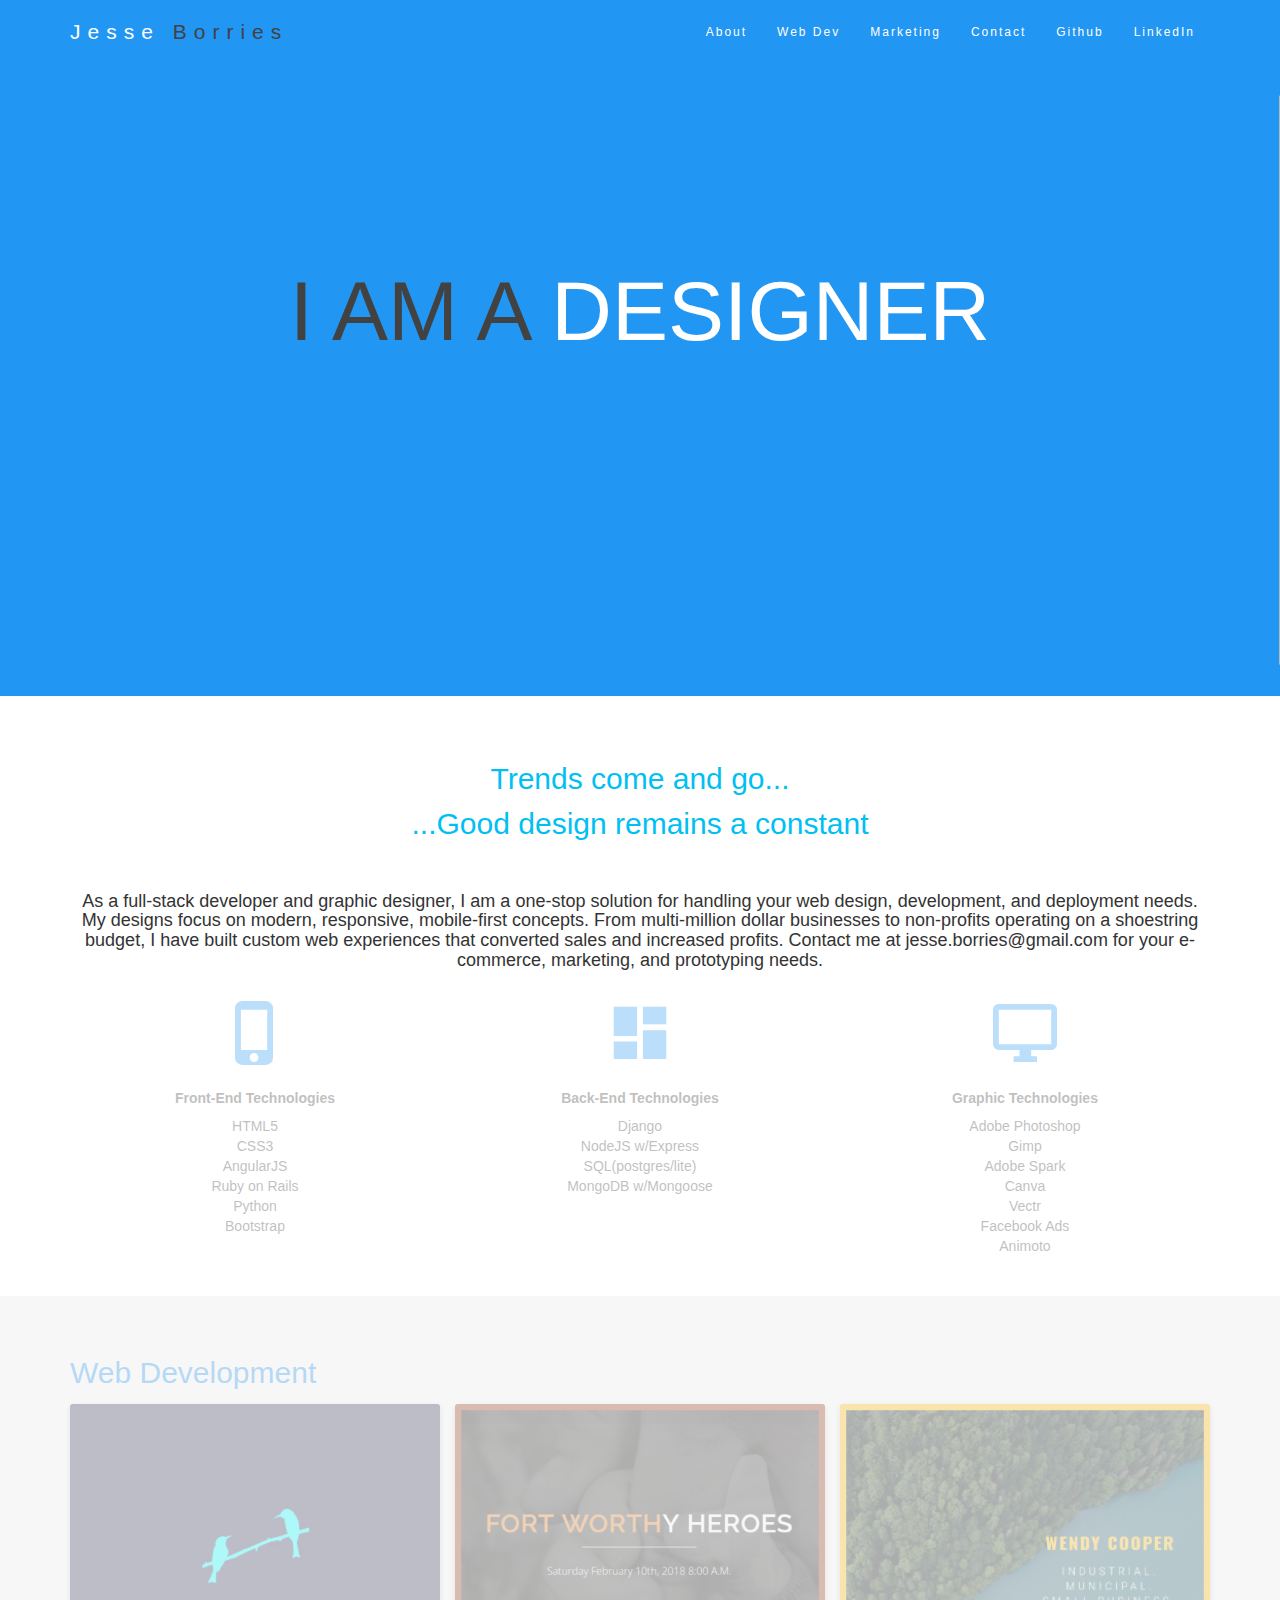
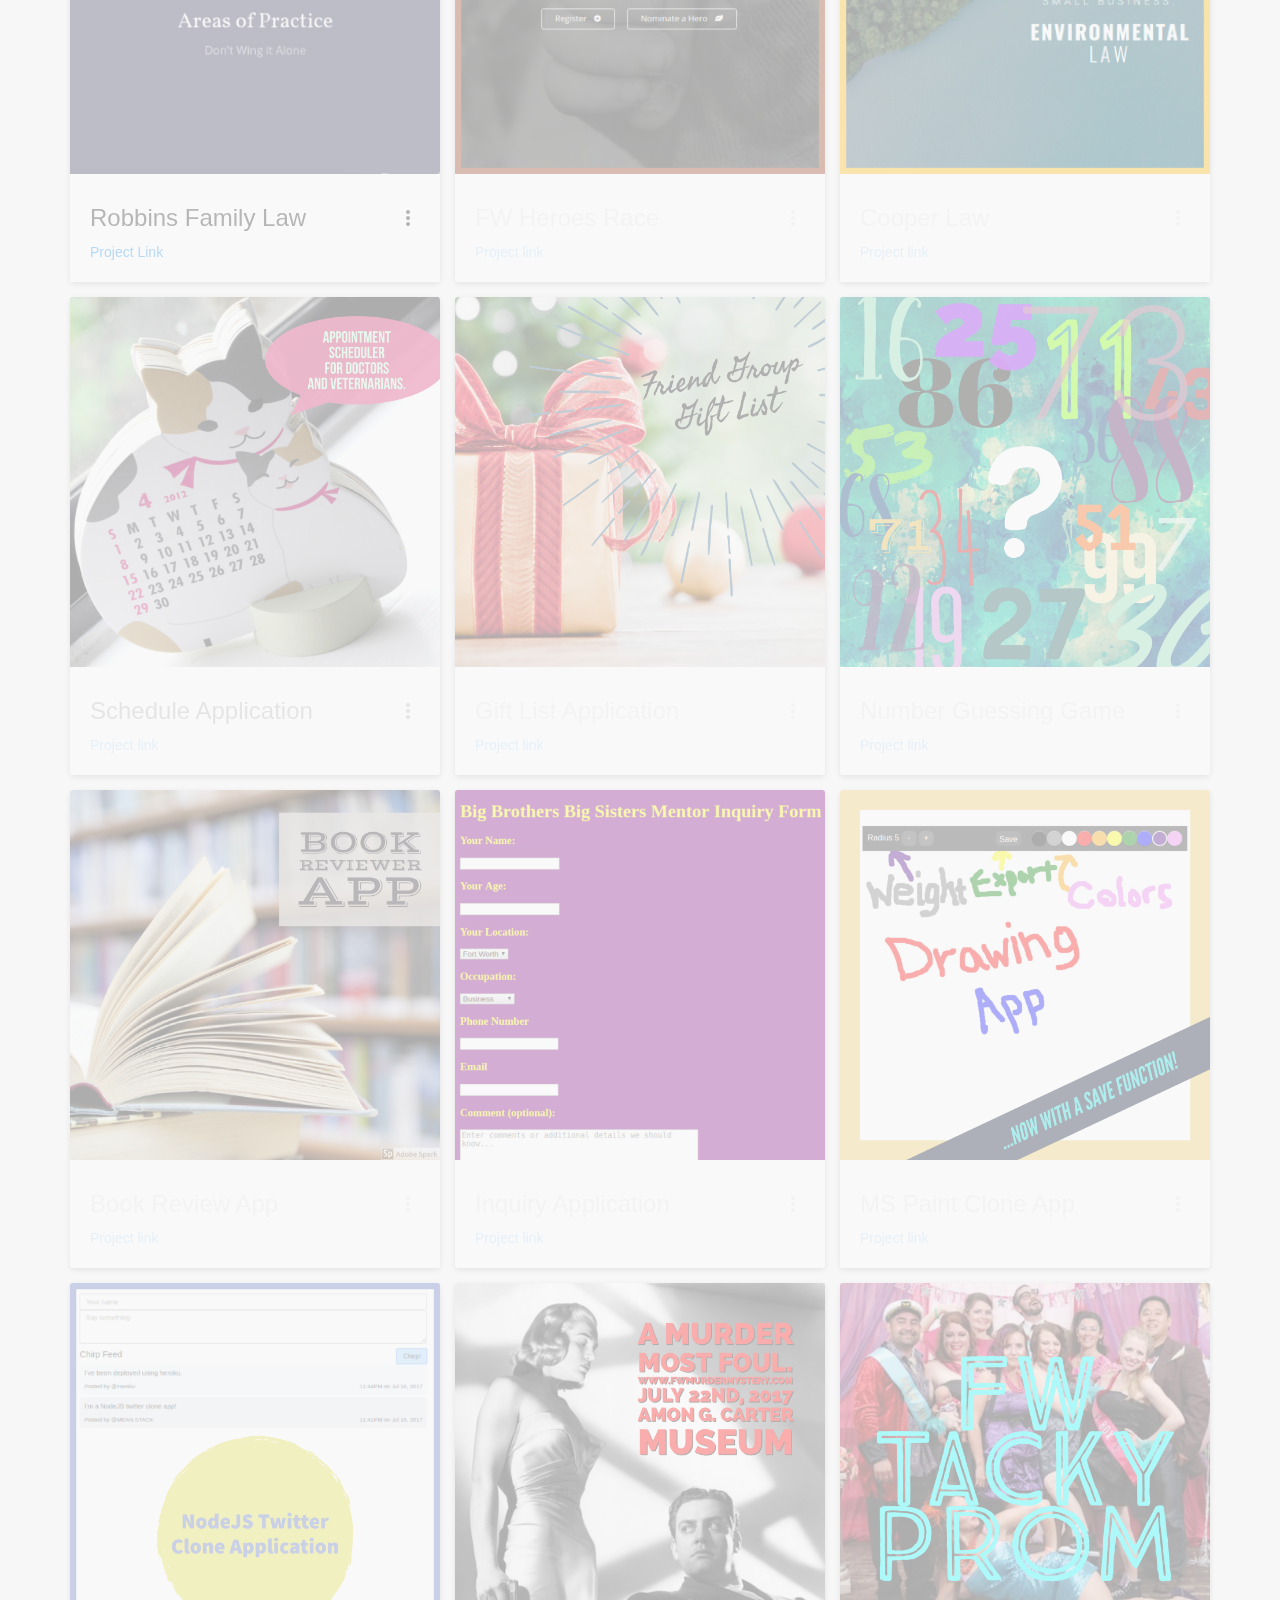
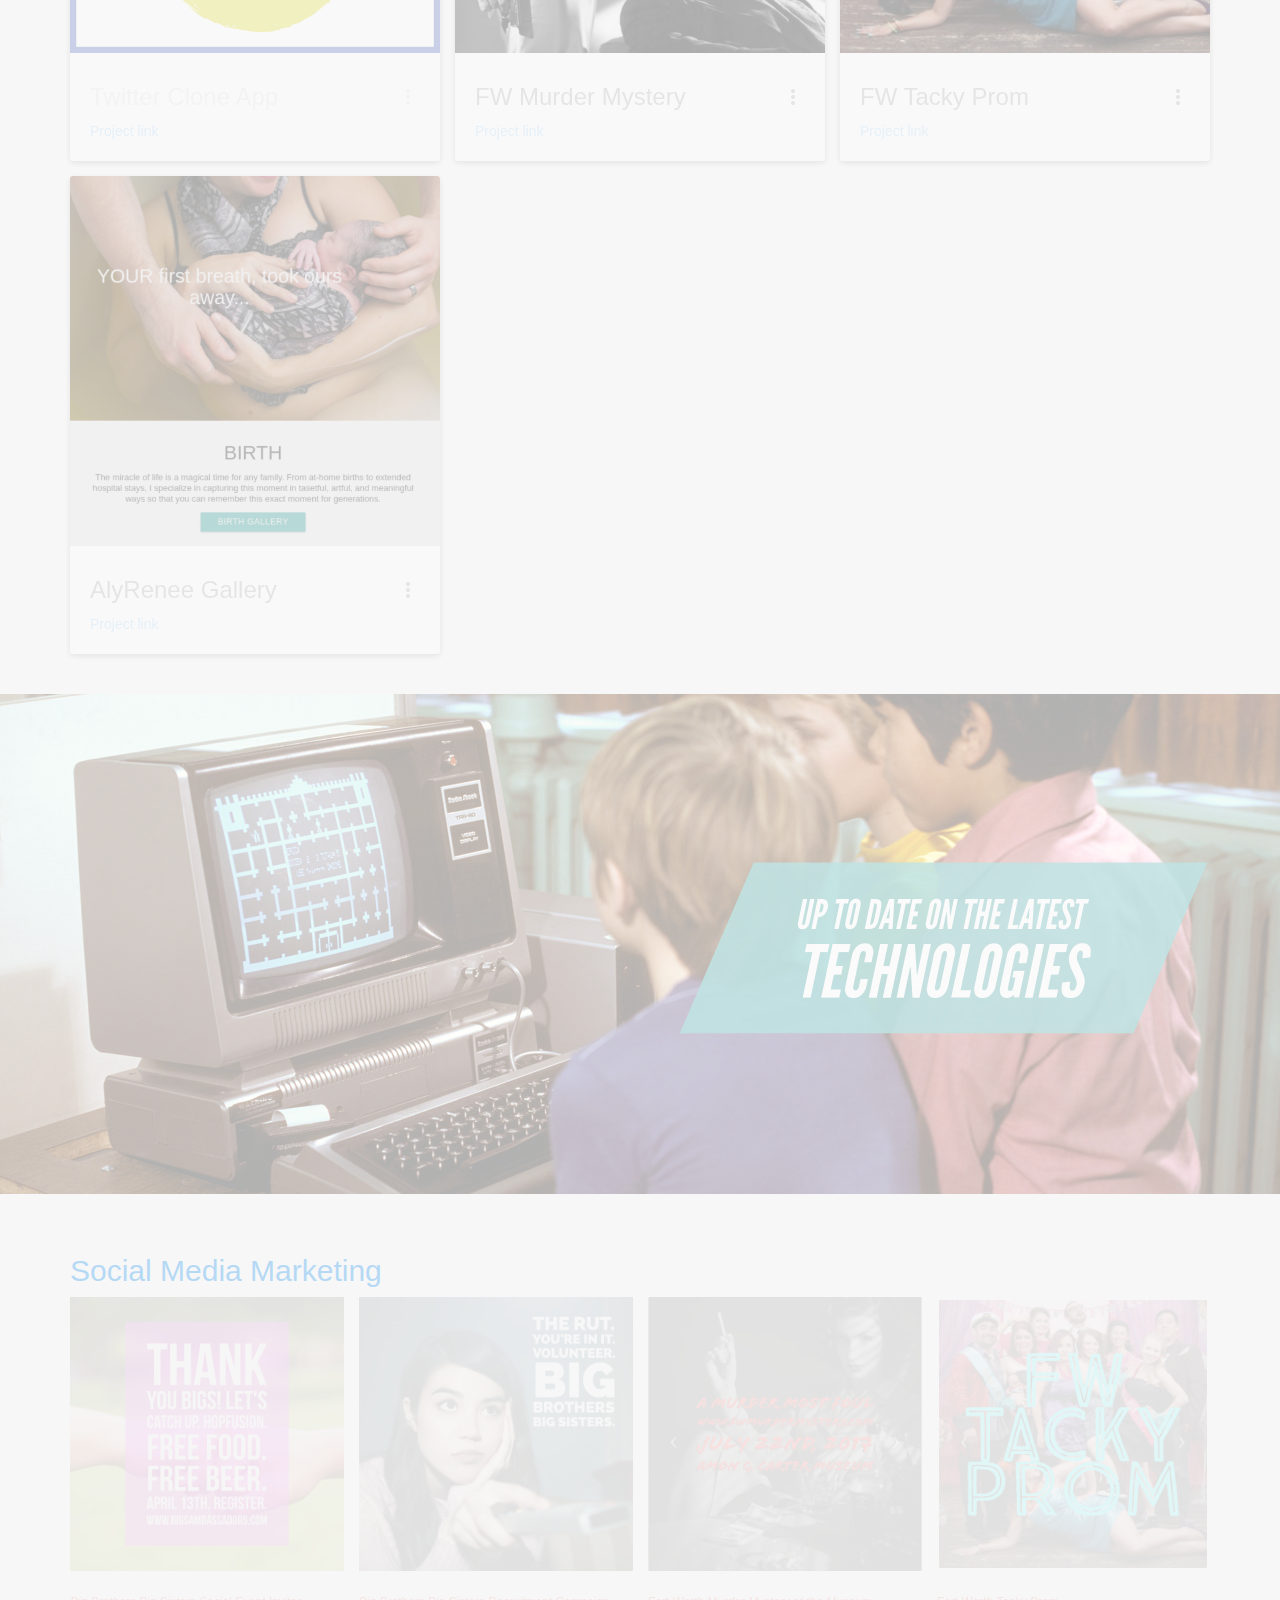
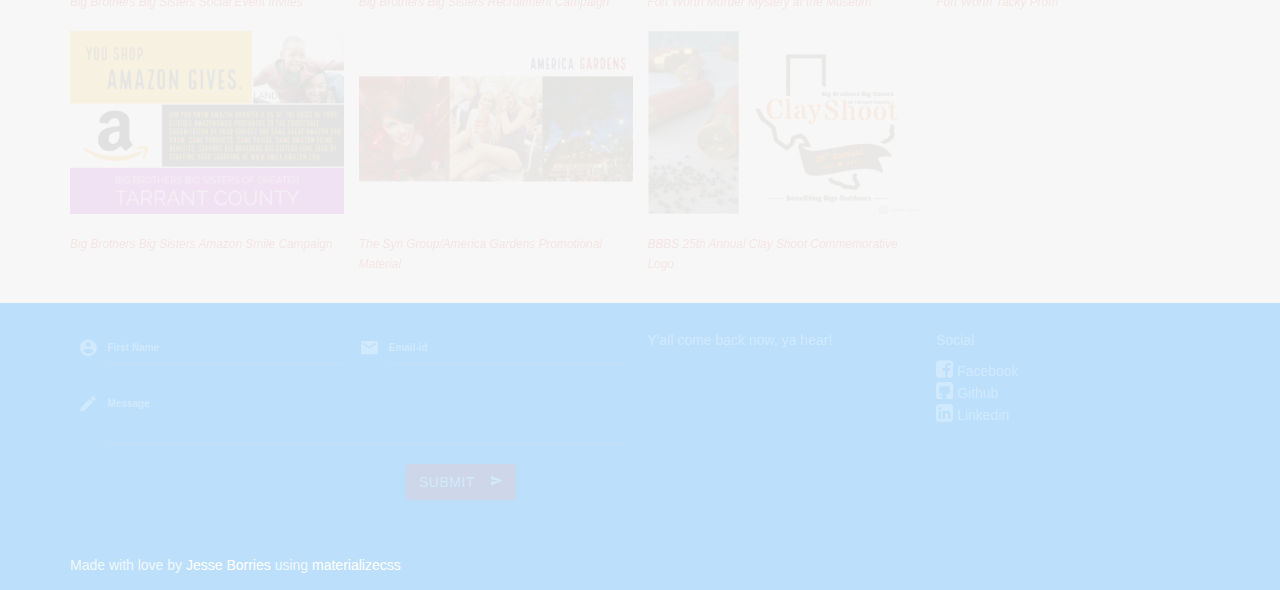
==== commit e5b7f299: "update cards" ====
--- a/www/index.html
+++ b/www/index.html
@@ -218,7 +218,7 @@
                             <span class="card-title activator grey-text text-darken-4 fade">FW Heroes Race<i class="mdi-navigation-more-vert right"></i></span>
                             <p><a href="http://heroestest.org.s3-website-us-west-2.amazonaws.com/" target="_blank">Project link</a></p>
                         </div>
-                        <div class="card-reveal fade">
+                        <div class="card-reveal ">
                             <span class="card-title grey-text text-darken-4 fade">FW Heroes Race<i class="mdi-navigation-close right"></i></span>
                             <p>Website for a Charity 5k race built using the boostrap framework. Features a customized JS based card sorter for interactive data manipulation.Will include integration into Athlete360 and a social media newsfeed.  Live release set for October. A SMM campaign is being developed in coordination of launch. Deployed via AWS S3.</p></p> <a href="http://heroestest.org.s3-website-us-west-2.amazonaws.com/" target="_blank">Gibhub code</a></p>
                         </div>
@@ -266,7 +266,7 @@
                             <span class="card-title activator grey-text text-darken-4 fade">Gift List Application <i class="mdi-navigation-more-vert right"></i></span>
                             <p><a href="http://54.202.80.144/#/" target="_blank">Project link</a></p>
                         </div>
-                        <div class="card-reveal fade">
+                        <div class="card-reveal">
                             <span class="card-title grey-text text-darken-4 fade">Gift List <i class="mdi-navigation-close right"></i></span>
                             <p>An unstyled multi-purpose item, gift, product tracker for integrated user groups. Built using the MEAN Stack - an Angular.js frontend, ExpressJS middleware, NodeJS Server, and NoSQL Mongo Database - to show CRUD interactions. Deployed via AWS Elastic Beanstalk.</p><p><a href="https://github.com/jborries/gift_list" target="_blank">Github code</a></p>
                         </div>
@@ -280,10 +280,10 @@
                             <img class="activator" src="img/number-game.jpg">
                         </div>
                         <div class="card-content fade">
-                            <span class="card-title activator grey-text text-darken-4 fade">Number Game Applciation<i class="mdi-navigation-more-vert right"></i></span>
+                            <span class="card-title activator grey-text text-darken-4 fade">Number Guessing Game<i class="mdi-navigation-more-vert right"></i></span>
                             <p><a href="https://warm-island-13972.herokuapp.com" target="_blank">Project link</a></p>
                         </div>
-                        <div class="card-reveal fade">
+                        <div class="card-reveal">
                             <span class="card-title grey-text text-darken-4 fade">Number Guessing Game <i class="mdi-navigation-close right"></i></span>
                             <p>A random number is generated and you must guess it. The computer assesses your input and tells you if you are high or low. Utilizes an AngularJS frontend and ExpressJS framework. Bootstrapped for mobile responsiveness. Deployed via Heroku with NodeJS buildpack.</p><p><a href="https://github.com/jborries/great_number_game" target="_blank">Github code</a></p>
                         </div>
@@ -296,10 +296,10 @@
                             <img class="activator" src="img/book2.jpg">
                         </div>
                         <div class="card-content fade">
-                            <span class="card-title activator grey-text text-darken-4 fade">Book Review Applciation<i class="mdi-navigation-more-vert right"></i></span>
+                            <span class="card-title activator grey-text text-darken-4 fade">Book Review App<i class="mdi-navigation-more-vert right"></i></span>
                             <p><a href="https://still-journey-78338.herokuapp.com/" target="_blank">Project link</a></p>
                         </div>
-                        <div class="card-reveal fade">
+                        <div class="card-reveal">
                             <span class="card-title grey-text text-darken-4 fade">Book Review Application <i class="mdi-navigation-close right"></i></span>
                             <p>An unstyled, multi-user book review site. Home page features other user reviews and a list of all the reviewed books. Review page allows you to write custom review and give a ranking. Built using python and django framework. Originally utilized sqlite3 database, but swapped for postgresql database in production. Bootstrapped for mobile responsiveness. Deployed via the Heroku with a custom python buildpack.</p>
 
@@ -317,7 +317,7 @@
                             <span class="card-title activator grey-text text-darken-4 fade">Inquiry Application <i class="mdi-navigation-more-vert right"></i></span>
                             <p><a href="https://stormy-tor-47034.herokuapp.com/" target="_blank">Project link</a></p>
                         </div>
-                        <div class="card-reveal fade">
+                        <div class="card-reveal">
                             <span class="card-title grey-text text-darken-4 fade">Inquiry Application <i class="mdi-navigation-close right"></i></span>
                             <p>Early concept for a mongoose/mongodB based inquiry form for the Big Brothers Big Sisters program. Information was originally to be stored in a Heroku based Mongo Database. Configured to deploy on Heroku.</p><p><a href="https://github.com/jborries/mongoose_app" target="_blank"> Github code</a></p>
                         </div>
@@ -330,10 +330,10 @@
                             <img class="activator" src="img/draw.jpg">
                         </div>
                         <div class="card-content fade">
-                            <span class="card-title activator grey-text text-darken-4 fade">MS Paint Clone Application<i class="mdi-navigation-more-vert right"></i></span>
+                            <span class="card-title activator grey-text text-darken-4 fade">MS Paint Clone App<i class="mdi-navigation-more-vert right"></i></span>
                             <p><a href="http://livedrawingcanvas.com.s3-website-us-west-2.amazonaws.com/" target="_blank">Project link</a></p>
                         </div>
-                        <div class="card-reveal fade">
+                        <div class="card-reveal">
                             <span class="card-title grey-text text-darken-4 fade">Live Draw<i class="mdi-navigation-close right"></i></span>
                             <p>A MS paint clone built using the HTML canvas tag. Built in option to save the file!
                             Note: Only works on desktops/laptops. Does not recognize native mobile touch input. Deployed via AWS S3.</p>
@@ -348,10 +348,10 @@
                             <img class="activator" src="img/clone.jpg">
                         </div>
                         <div class="card-content fade">
-                            <span class="card-title activator grey-text text-darken-4 fade">Chirp Twitter Clone App<i class="mdi-navigation-more-vert right"></i></span>
+                            <span class="card-title activator grey-text text-darken-4 fade">Twitter Clone App<i class="mdi-navigation-more-vert right"></i></span>
                             <p><a href="https://ancient-garden-22320.herokuapp.com/#/" target="_blank">Project link</a></p>
                         </div>
-                        <div class="card-reveal fade">
+                        <div class="card-reveal ">
                             <span class="card-title grey-text text-darken-4 fade">Chirp Twitter Clone<i class="mdi-navigation-close right"></i></span>
                             <p>A single page twitter clone based on a lightweight  version of the javascript NodeJS framework. Deployed via Heroku CLI and Node buildpack.</p><a href="https://github.com/jborries/twitter_clone" target="_blank">Github code</a></p>
                         </div>
@@ -401,7 +401,7 @@
                             <span class="card-title activator grey-text text-darken-4">AlyRenee Gallery<i class="mdi-navigation-more-vert right"></i></span>
                             <p><a href="http://54.201.172.29/gallery" target="_blank">Project link</a></p>
                         </div>
-                        <div class="card-reveal fade">
+                        <div class="card-reveal">
                             <span class="card-title grey-text text-darken-4 ">AlyRenee Photography <i class="mdi-navigation-close right"></i></span>
                             <p>A Photography website built within the Ruby on Rails framework and using MaterializeCSS for styling ques. A parallax design helps feature her work. Plans to incorporate a client login portal and use AWS buckets for storage. Deploye via AWS Elastic Beanstalk.</p><p><a href="https://github.com/jborries/alyson" target="_blank">Github code</a></p>
                         </div>
@@ -707,6 +707,17 @@
                     <div class="card-content">
                         <span class="card-title activator grey-text text-darken-4 fade"><br/>
                         <small><em><a class="red-text text-darken-1" href="america-gardens.html">The Syn Group/America Gardens Promotional Material</a></em></small>
+                    </span>
+                    </div>
+                </div>
+
+                <div class="col s12 m3 fade">
+                    <div class="waves-effect waves-block waves-light fade">
+                        <img class="activator" src="img/clay_shoot_logo.jpg" style="max-width:100%; max-height:100%;">
+                    </div>
+                    <div class="card-content">
+                        <span class="card-title activator grey-text text-darken-4 fade"><br/>
+                        <small><em><a class="red-text text-darken-1" href="america-gardens.html">BBBS 25th Annual Clay Shoot Commemorative Logo</a></em></small>
                     </span>
                     </div>
                 </div>
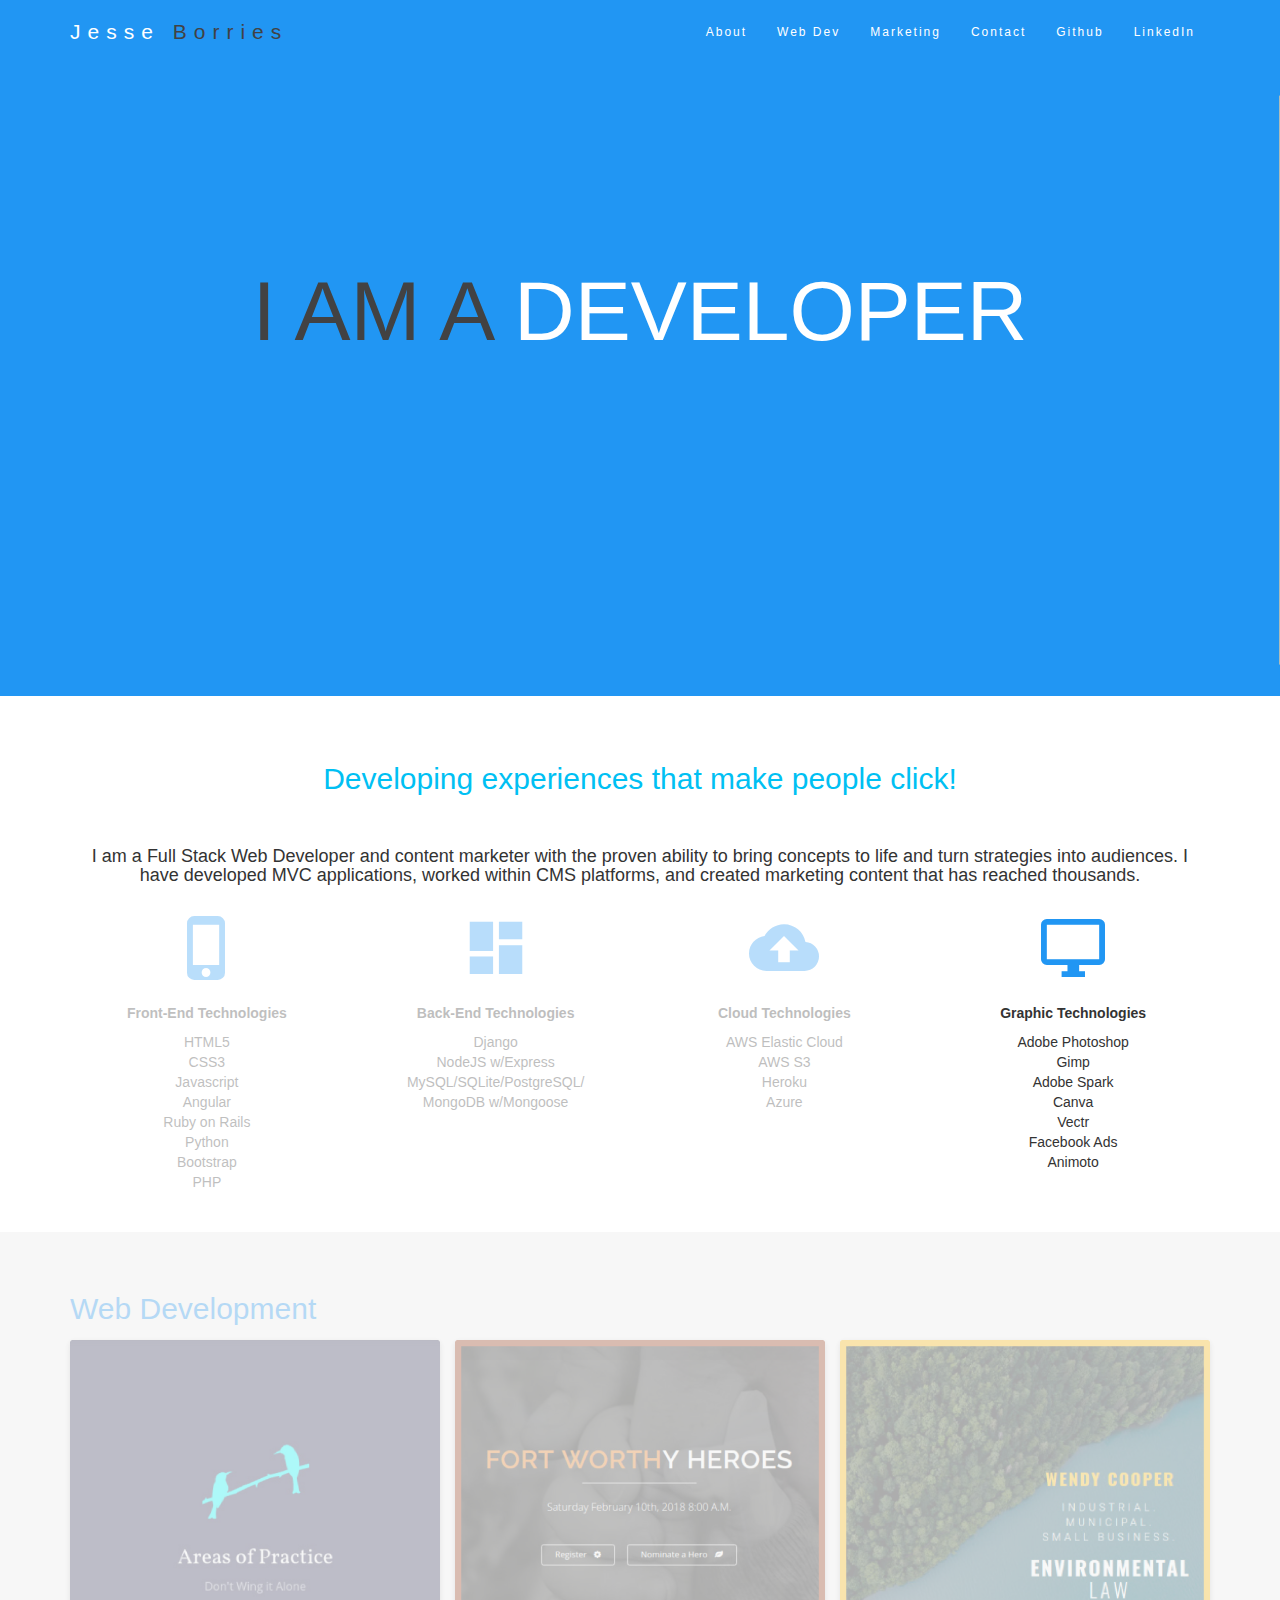
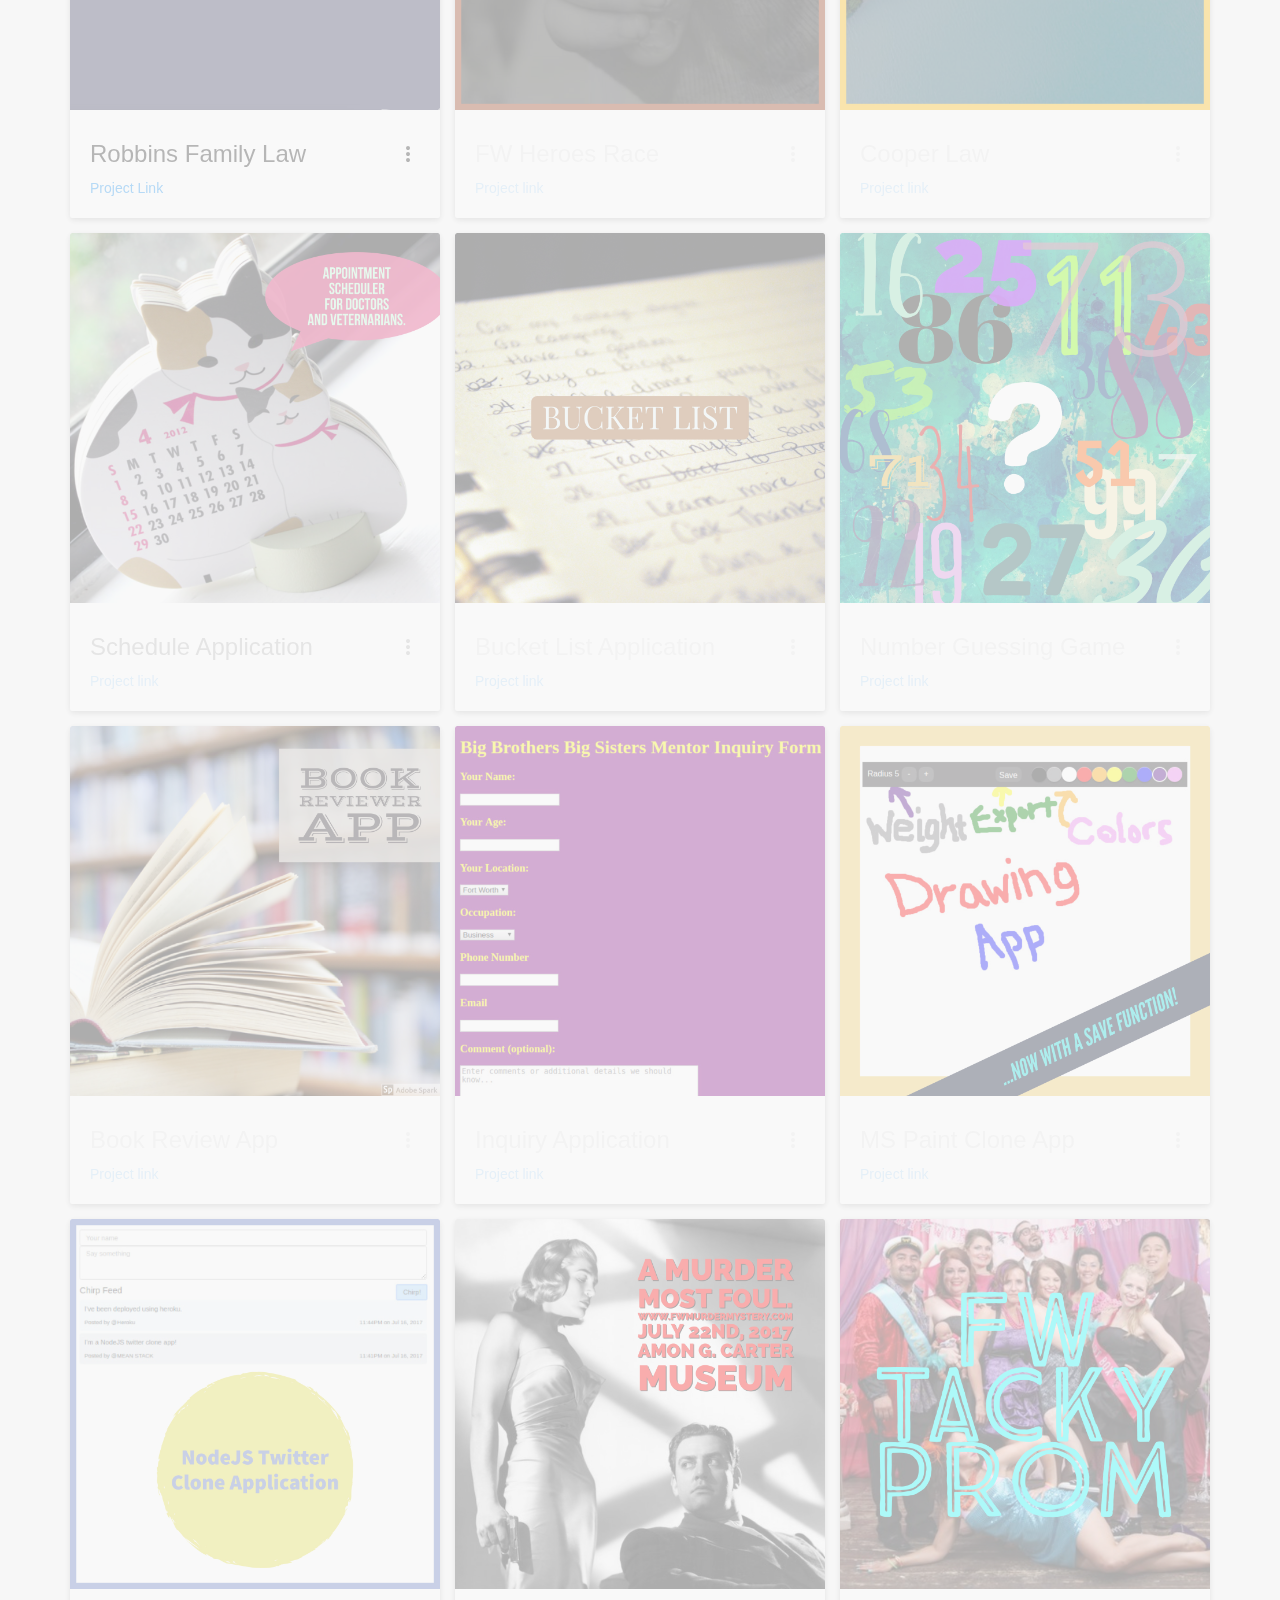
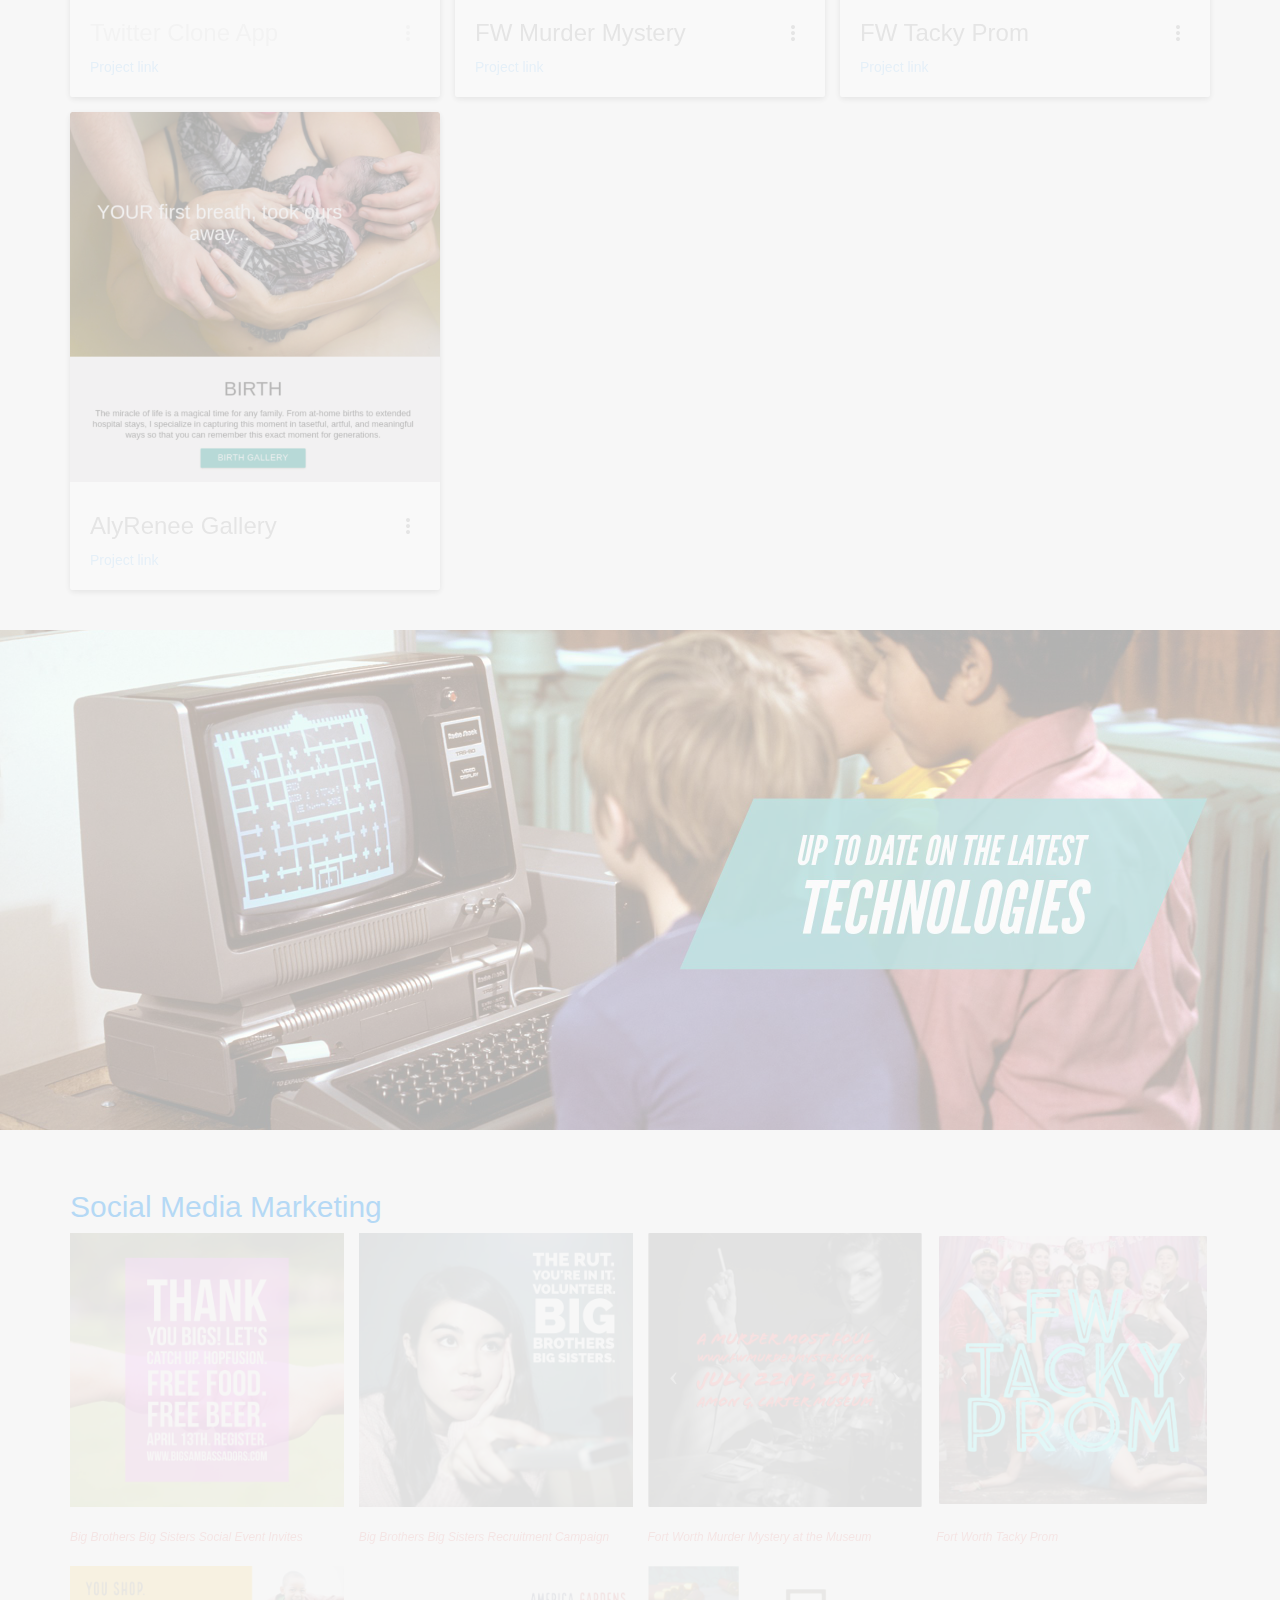
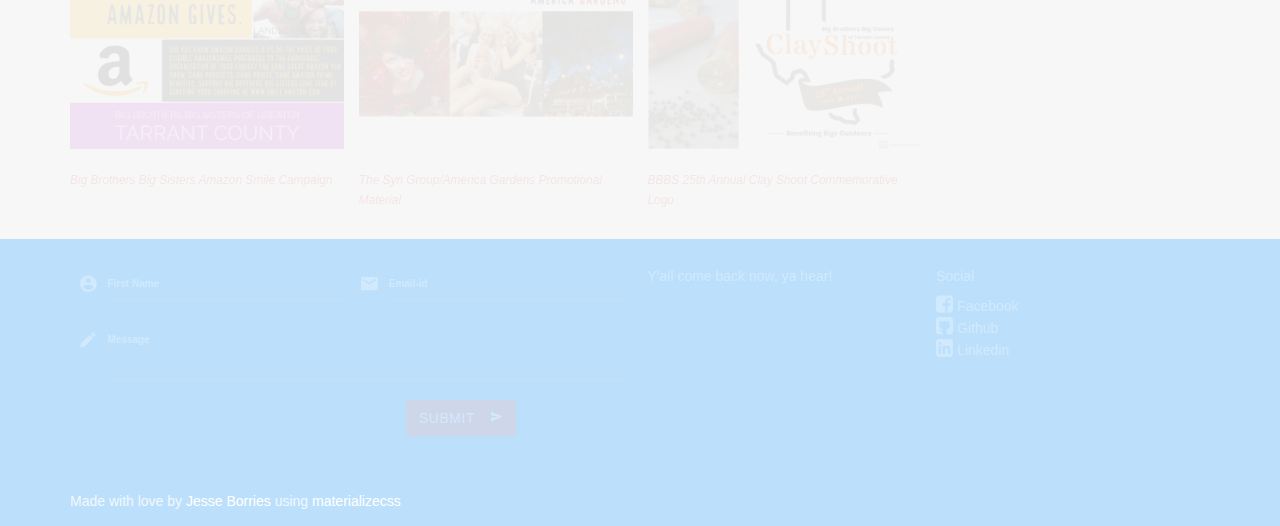
==== commit 6a07bd7a: "update bucketlist" ====
--- a/www/index.html
+++ b/www/index.html
@@ -5,7 +5,7 @@
     <meta http-equiv="Content-Type" content="text/html; charset=UTF-8" />
     <meta name="viewport" content="width=device-width, initial-scale=1, maximum-scale=1.0, user-scalable=no" />
     <meta name="theme-color" content="#2196F3">
-    <title>Howdy Y'all!</title>
+    <title>Welcome</title>
 
     <!-- CSS  -->
     <link href="min/plugin-min.css" type="text/css" rel="stylesheet">
@@ -15,6 +15,9 @@
     <script src="https://ajax.googleapis.com/ajax/libs/jquery/3.1.1/jquery.min.js"></script>
 
     <script src="https://ajax.googleapis.com/ajax/libs/jquery/2.2.4/jquery.min.js"></script>
+    <!--Material design icons-->
+    <link href="https://fonts.googleapis.com/icon?family=Material+Icons" rel="stylesheet">
+
 
     <script src="js/jquery.js"></script>
 
@@ -114,11 +117,12 @@
             <h1 class="text_h center header cd-headline letters type">
             <span style="color: #424243;">I AM A</span>
             <span class="cd-words-wrapper waiting">
-                <b class="is-visible">DESIGNER</b>
-                <b>DEVELOPER</b>
+                <b class="is-visible">DEVELOPER</b>
+                <b>DESIGNER</b>
+                <b>CREATOR</b>
+                <b>MARKETEER</b>
+                <b>LEADER</b>
                 <b>MENTOR</b>
-                <b>LEADER</b>
-                <b>CREATOR</b>
             </span>
         </h1>
         </div>
@@ -129,11 +133,11 @@
         <div class="container ">
             <div class="row ">
                 <div class="col s12 ">
-                    <h2 class="center header text_h2" style="color:#00c0f3">Trends come and go...<br>...Good design remains a constant</h2>
-                    <h4 class="center header">As a full-stack developer and graphic designer, I am a one-stop solution for handling your web design, development, and deployment needs. My designs focus on modern, responsive, mobile-first concepts. From multi-million dollar businesses to non-profits operating on a shoestring budget, I have built custom web experiences that converted sales and increased profits. Contact me at jesse.borries@gmail.com for your e-commerce, marketing, and prototyping needs.</h4>
-                </div>
-
-                <div class="col s12 m4 l4 fade">
+                    <h2 class="center header text_h2" style="color:#00c0f3">Developing experiences that make people click!</h2>
+                    <h4 class="center header">I am a Full Stack Web Developer and content marketer with the proven ability to bring concepts to life and turn strategies into audiences. I have developed MVC applications, worked within CMS platforms, and created marketing content that has reached thousands.</h4>
+                </div>
+
+                <div class="col s12 m3 l3 fade">
                     <div class="center promo promo-example">
                         <i class="mdi-hardware-phone-iphone"></i>
                         <h5 class="promo-caption"><strong>Front-End Technologies</strong></h5>
@@ -141,16 +145,18 @@
                             <ul>
                                 <li>HTML5</li>
                                 <li>CSS3</li>
-                                <li> AngularJS</li>
+                                <li>Javascript</li>
+                                <li>Angular</li>
                                 <li>Ruby on Rails</li>
                                 <li>Python</li>
                                 <li>Bootstrap</li>
+                                <li>PHP</li>
                             </ul>
                         </p>
                     </div>
                 </div>
 
-                <div class="col s12 m4 l4 fade">
+                <div class="col s12 m3 l3 fade">
                     <div class="center promo promo-example">
                         <i class="mdi-action-dashboard "></i>
                         <h5 class="promo-caption"><strong>Back-End Technologies</strong></h5>
@@ -158,14 +164,29 @@
                             <ul>
                                 <li>Django</li>
                                 <li>NodeJS w/Express</li>
-                                <li>SQL(postgres/lite)</li>
+                                <li>MySQL/SQLite/PostgreSQL/</li>
                                 <li>MongoDB w/Mongoose</li>
                             </ul>
                         </p>
                     </div>
                 </div>
 
-                <div class="col s12 m4 l4 fade">
+                <div class="col s12 m3 l3 fade">
+                    <div class="center promo promo-example">
+                        <i class="mdi-file-cloud-upload"></i>
+                        <h5 class="promo-caption"><strong>Cloud Technologies</strong></h5>
+                        <p class="light center">
+                            <ul>
+                                <li>AWS Elastic Cloud</li>
+                                <li>AWS S3</li>
+                                <li>Heroku</li>
+                                <li>Azure</li>
+                            </ul>
+                        </p>
+                    </div>
+                </div>
+
+                <div class="col s12 m3 l43fade">
                     <div class="center promo promo-example">
                         <i class="mdi-hardware-desktop-windows"></i>
                         <h5 class="promo-caption"><strong>Graphic Technologies</strong></h5>
@@ -234,7 +255,7 @@
                             <span class="card-title activator grey-text text-darken-4 fade">Cooper Law<i class="mdi-navigation-more-vert right"></i></span>
                             <p><a href="http://cooperlaw1.com.s3-website-us-west-2.amazonaws.com/" target="_blank">Project link</a></p>
                         </div>
-                        <div class="card-reveal fade">
+                        <div class="card-reveal ">
                             <span class="card-title grey-text text-darken-4 fade">Cooper Law<i class="mdi-navigation-close right"></i></span>
                             <p>Lawyer website being built around both WCAG standards and the Texas Bar Advertising, Interpretive Comments, and Opinion, rules. Will include a short carousel history/points of interest of DFW environmental case history to capitalize on google keywords and drive traffic. Deployed via AWS S3.</p><p><a href="https://github.com/jborries/environmental_law" target="_blank">Github Code</a></p>
                         </div>
@@ -248,27 +269,28 @@
                         </div>
                         <div class="card-content fade">
                             <span class="card-title activator grey-text text-darken-4 ">Schedule Application<i class="mdi-navigation-more-vert right"></i></span>
-                            <p><a href="http://54.214.226.150/#!/" target="_blank">Project link</a></p>
+                            <p><a href="http://34.234.83.196/#!/s" target="_blank">Project link</a></p>
                         </div>
                         <div class="card-reveal">
                             <span class="card-title grey-text text-darken-4 ">Appointment Scheduler <i class="mdi-navigation-close right"></i></span>
-                            <p>A simple unstyled scheduler application with custom validations built primarily for Doctors offices. Front end and validations can be tailored to fit any business. Built using the MEAN Stack - an Angular.js frontend, ExpressJS middleware, NodeJS Server, and NoSQL Mongo Database - to show CRUD interactions. Deployed via AWS Elastic Beanstalk.</p><p><a href="https://github.com/jborries/scheduler" target="_blank">Github code</a></p>
-                        </div>
-                    </div>
-                </div>
-<!--=================Gift List Application================-->
-                <div class="col s12 m4 l4 fade">
-                    <div class="card">
-                        <div class="card-image waves-effect waves-block waves-light">
-                            <img class="activator" src="img/present.jpg">
-                        </div>
-                        <div class="card-content fade">
-                            <span class="card-title activator grey-text text-darken-4 fade">Gift List Application <i class="mdi-navigation-more-vert right"></i></span>
-                            <p><a href="http://54.202.80.144/#/" target="_blank">Project link</a></p>
+                            <p>A simple unstyled scheduler application with custom validations built primarily for Doctors offices. Front end and validations can be tailored to fit any business. Built using the MEAN Stack - an Angular.js frontend, ExpressJS middleware, NodeJS Server, and NoSQL Mongo Database - to show CRUD interactions. Deployed via AWS Elastic Cloud.</p><p><a href="https://github.com/jborries/scheduler" target="_blank">Github code</a></p>
+                        </div>
+                    </div>
+                </div>
+<!--=================Bucket List Application================-->
+                <div class="col s12 m4 l4 fade">
+                    <div class="card">
+                        <div class="card-image waves-effect waves-block waves-light">
+                            <img class="activator" src="img/bucket_list_pic2.jpg">
+                        </div>
+                        <div class="card-content fade">
+                            <span class="card-title activator grey-text text-darken-4 fade">Bucket List Application<i class="mdi-navigation-more-vert right"></i></span>
+                            <p><a href="http://34.230.89.170/#/" target="_blank">Project link</a></p>
+                            <!--http://54.202.80.144/#/-->
                         </div>
                         <div class="card-reveal">
-                            <span class="card-title grey-text text-darken-4 fade">Gift List <i class="mdi-navigation-close right"></i></span>
-                            <p>An unstyled multi-purpose item, gift, product tracker for integrated user groups. Built using the MEAN Stack - an Angular.js frontend, ExpressJS middleware, NodeJS Server, and NoSQL Mongo Database - to show CRUD interactions. Deployed via AWS Elastic Beanstalk.</p><p><a href="https://github.com/jborries/gift_list" target="_blank">Github code</a></p>
+                            <span class="card-title grey-text text-darken-4 fade">Bucket List <i class="mdi-navigation-close right"></i></span>
+                            <p>A bootstrapped bucket list that cross-references across groups. Built using the MEAN Stack - Angular.js frontend, ExpressJS middleware, NodeJS Server, and NoSQL Mongo Database - to show CRUD interactions. Takes advantage of Angulars ng-views for templating within a container. Deployed via AWS Elastic Cloud.</p><p><a href="https://github.com/jborries/bootstrapped_bucket_list" target="_blank">Github code</a></p>
                         </div>
                     </div>
                 </div>
@@ -336,7 +358,8 @@
                         <div class="card-reveal">
                             <span class="card-title grey-text text-darken-4 fade">Live Draw<i class="mdi-navigation-close right"></i></span>
                             <p>A MS paint clone built using the HTML canvas tag. Built in option to save the file!
-                            Note: Only works on desktops/laptops. Does not recognize native mobile touch input. Deployed via AWS S3.</p>
+
+                            <strong>Note: Only works on desktops/laptops. Does not recognize native mobile touch input. Deployed via AWS S3.</strong></p>
                         </div>
                     </div>
                 </div>
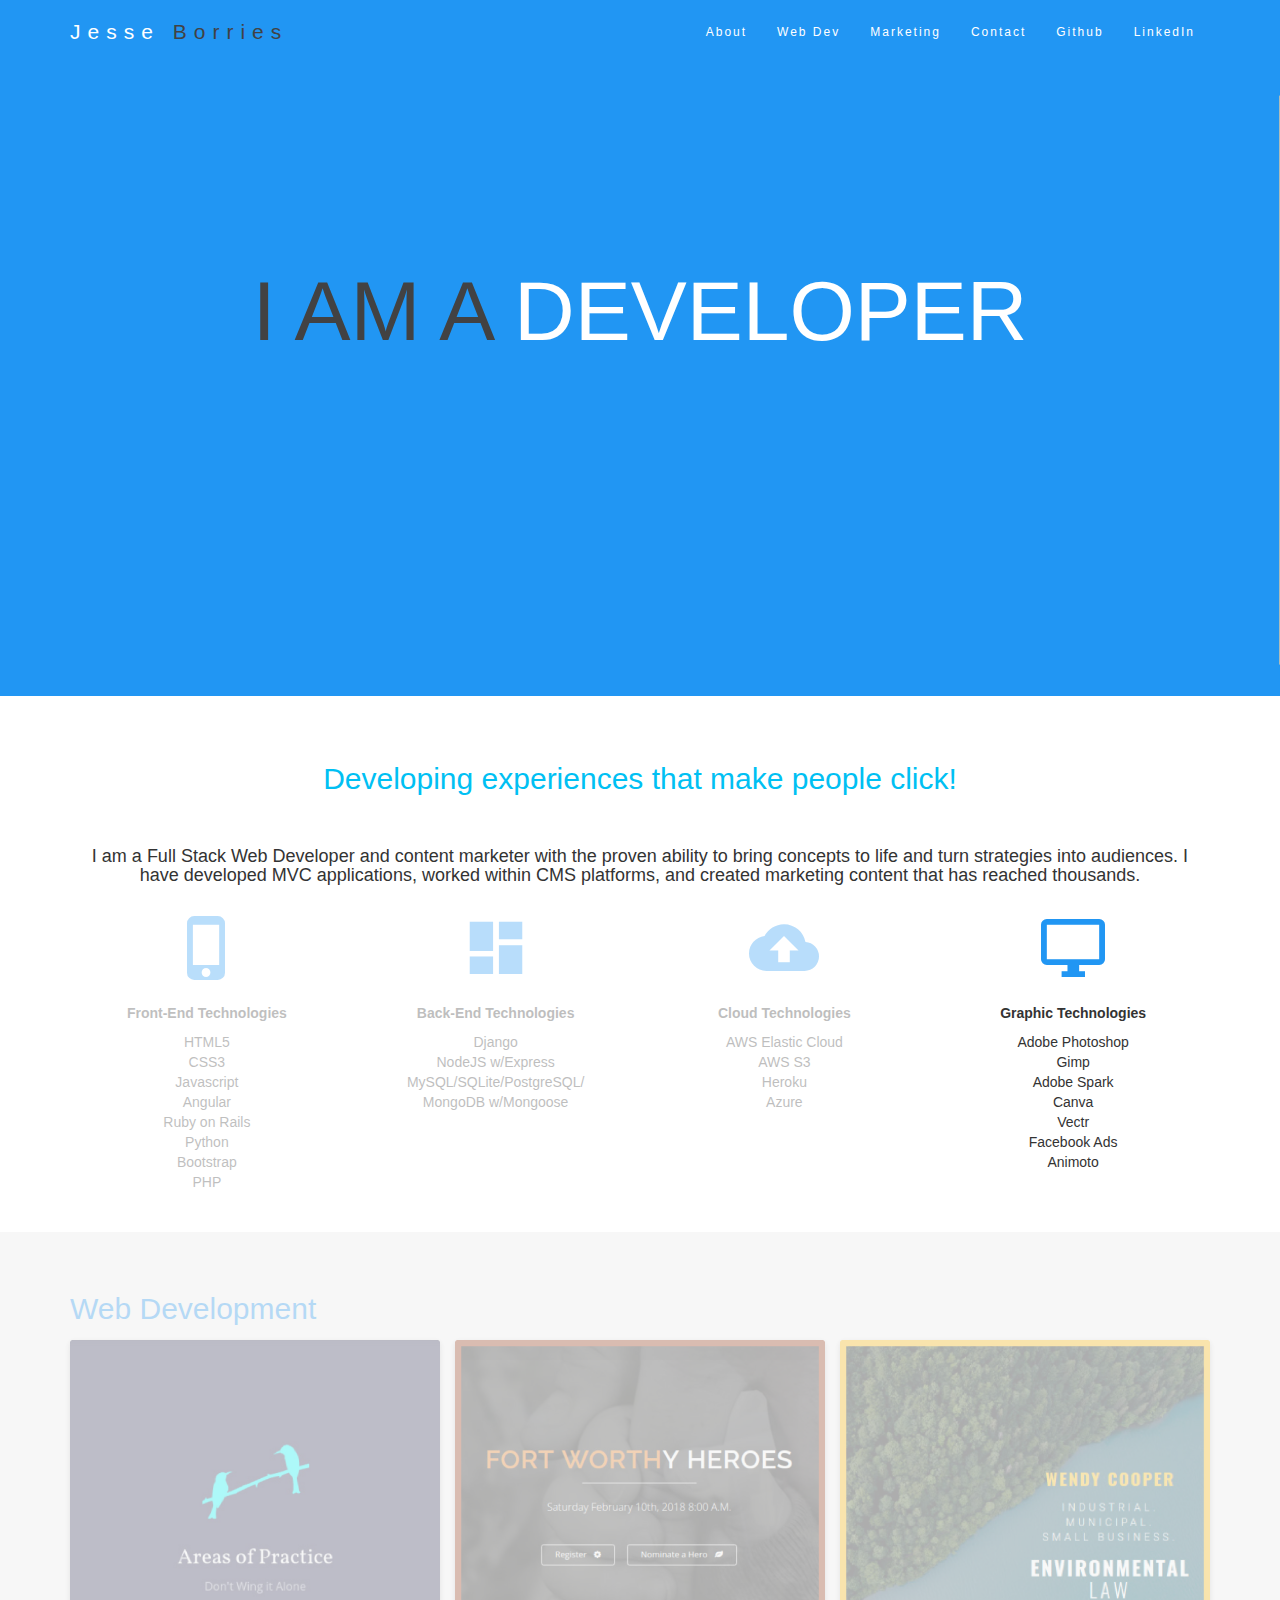
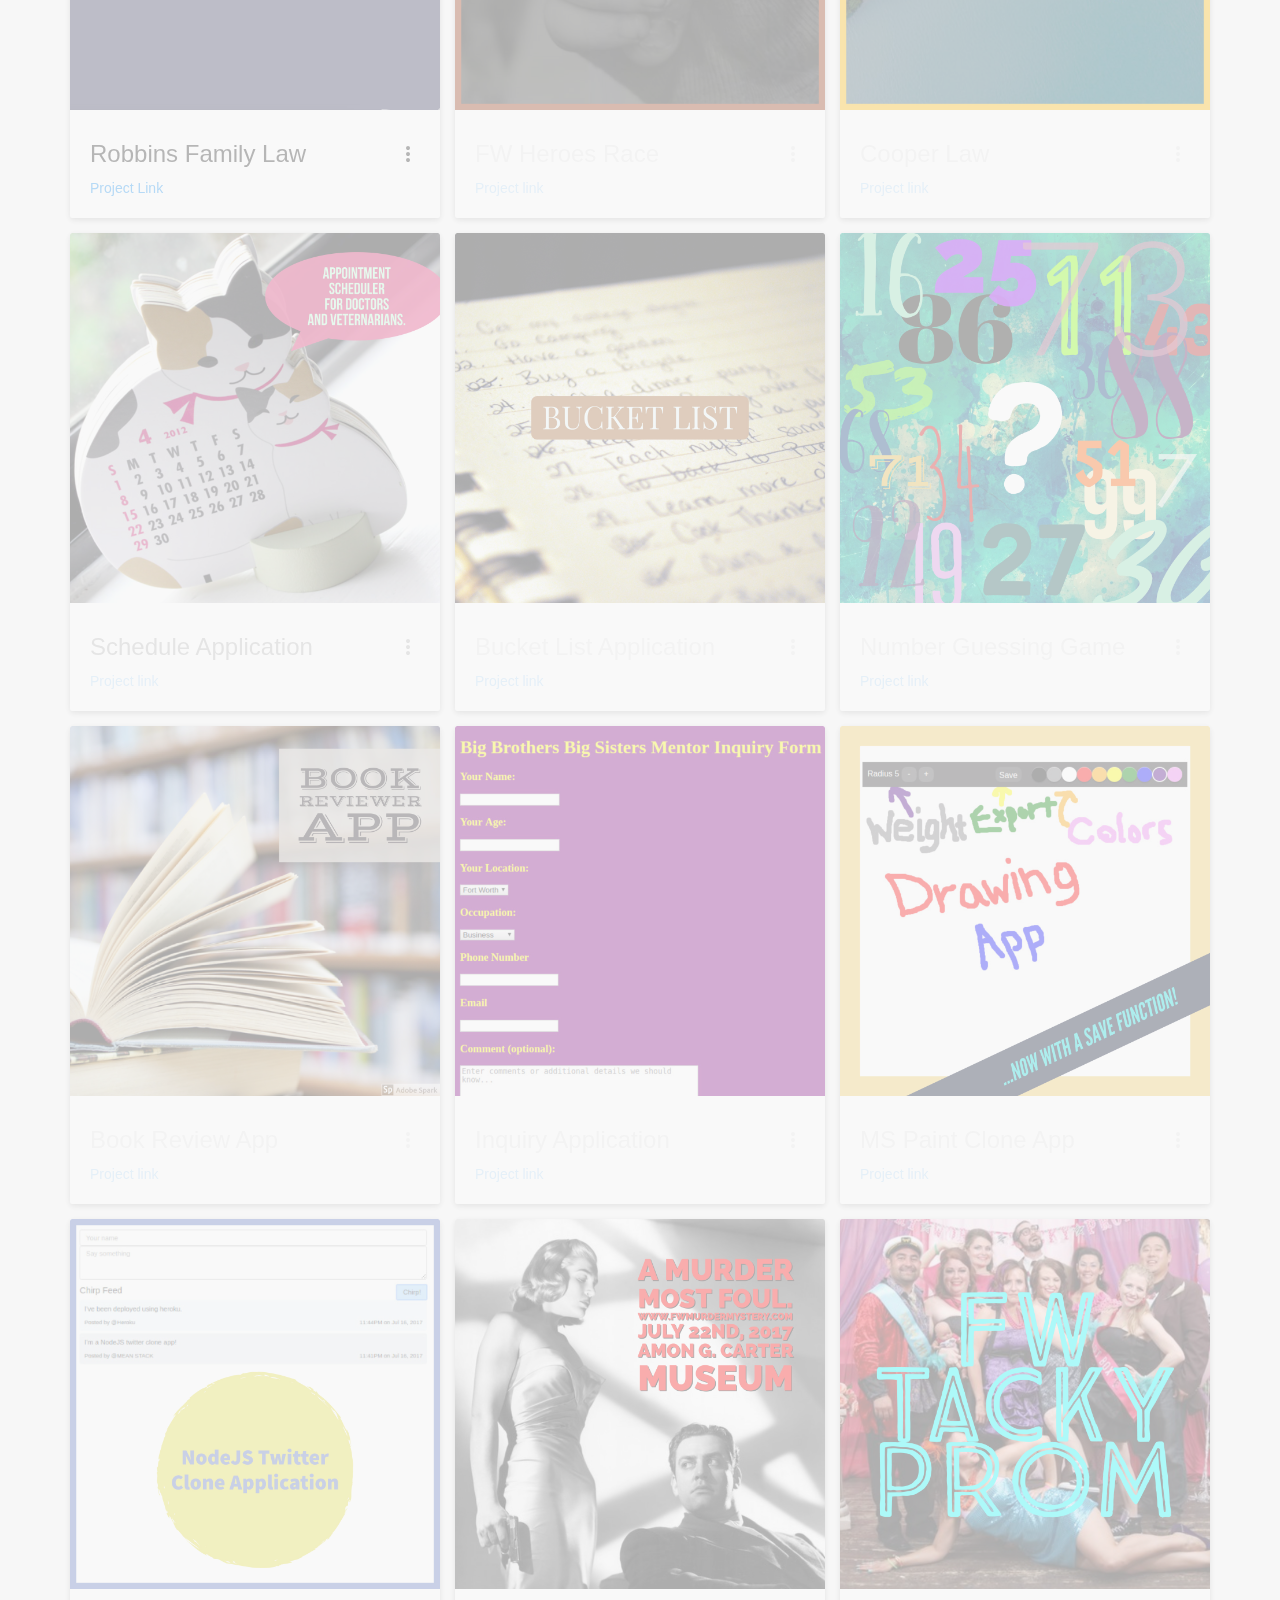
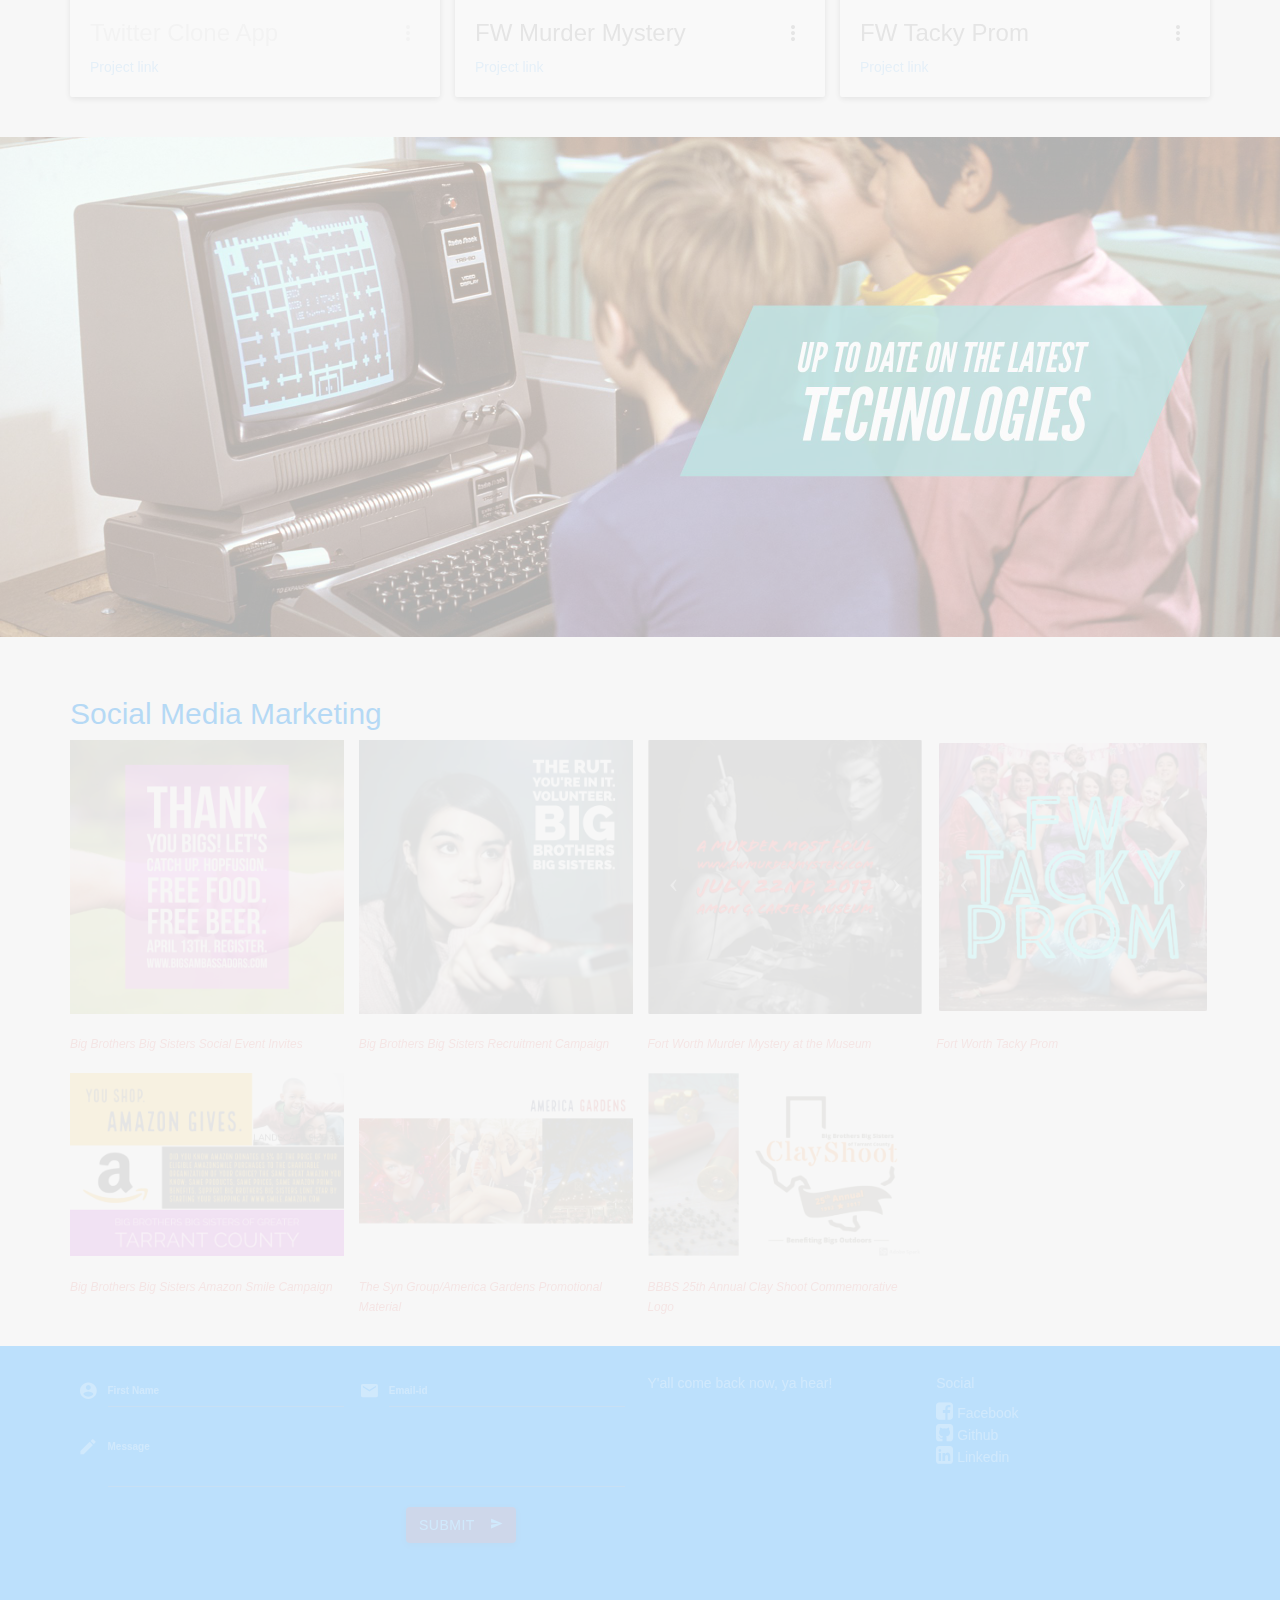
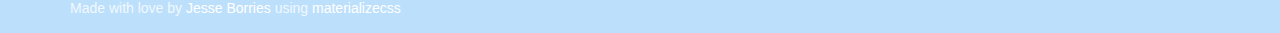
==== commit 016eed33: "update web dev" ====
--- a/www/index.html
+++ b/www/index.html
@@ -415,7 +415,7 @@
                     </div>
                 </div>
 <!--===============AlyRenee Photography================-->
-                <div class="col s12 m4 l4 fade">
+            <!--    <div class="col s12 m4 l4 fade">
                     <div class="card">
                         <div class="card-image waves-effect waves-block waves-light">
                             <img class="activator" src="img/photography1.jpg">
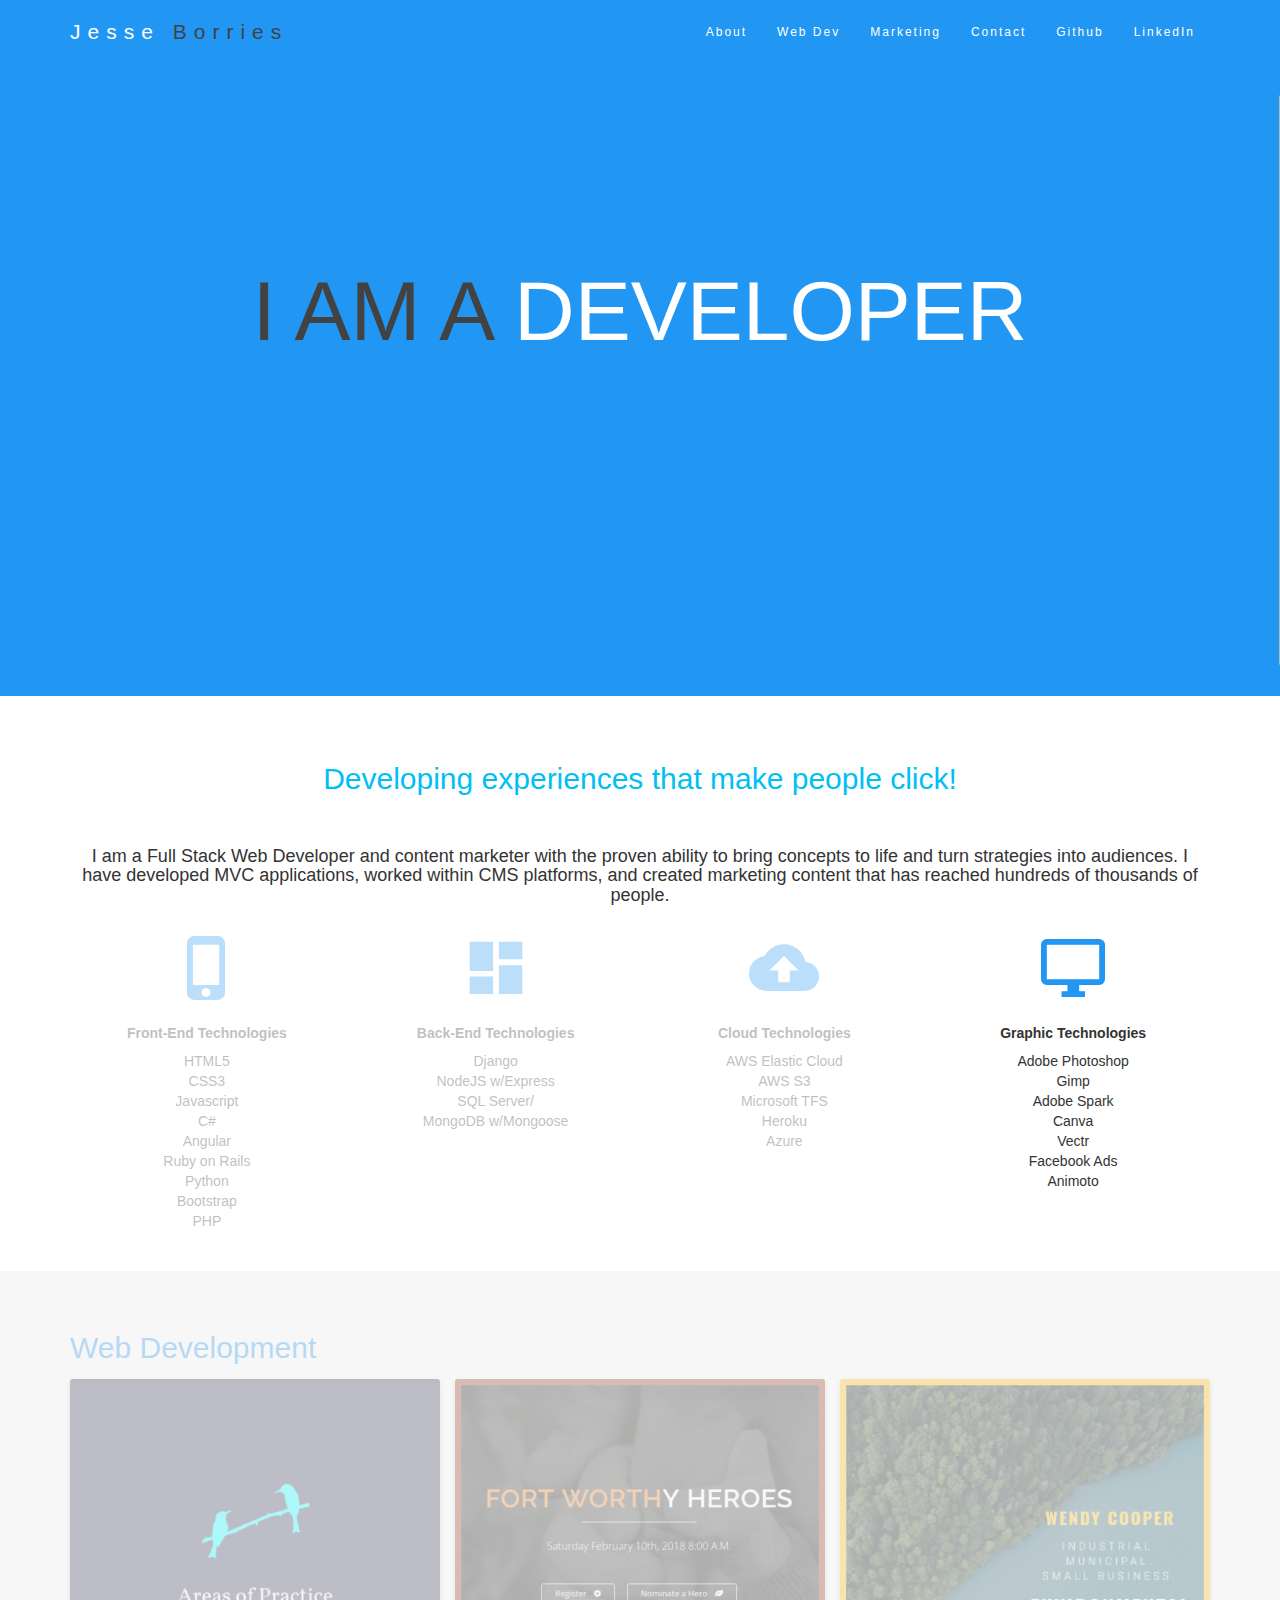
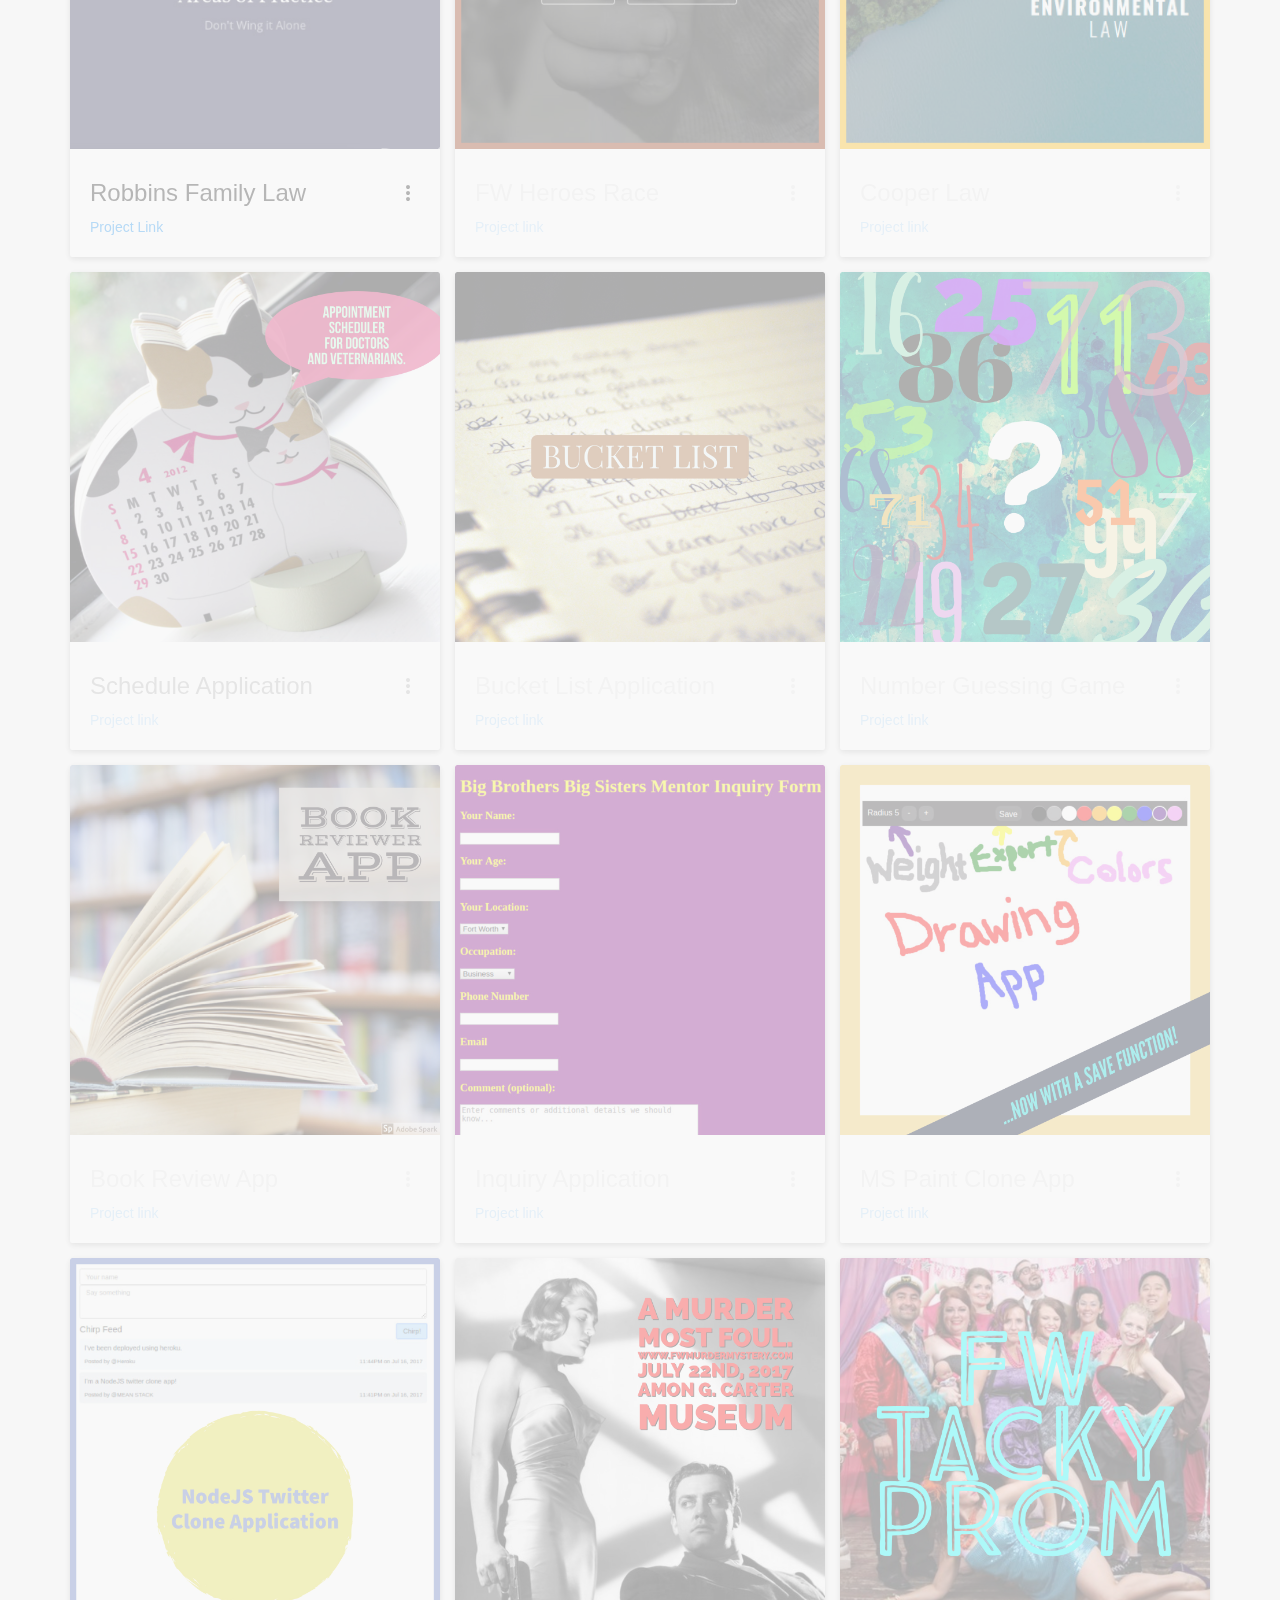
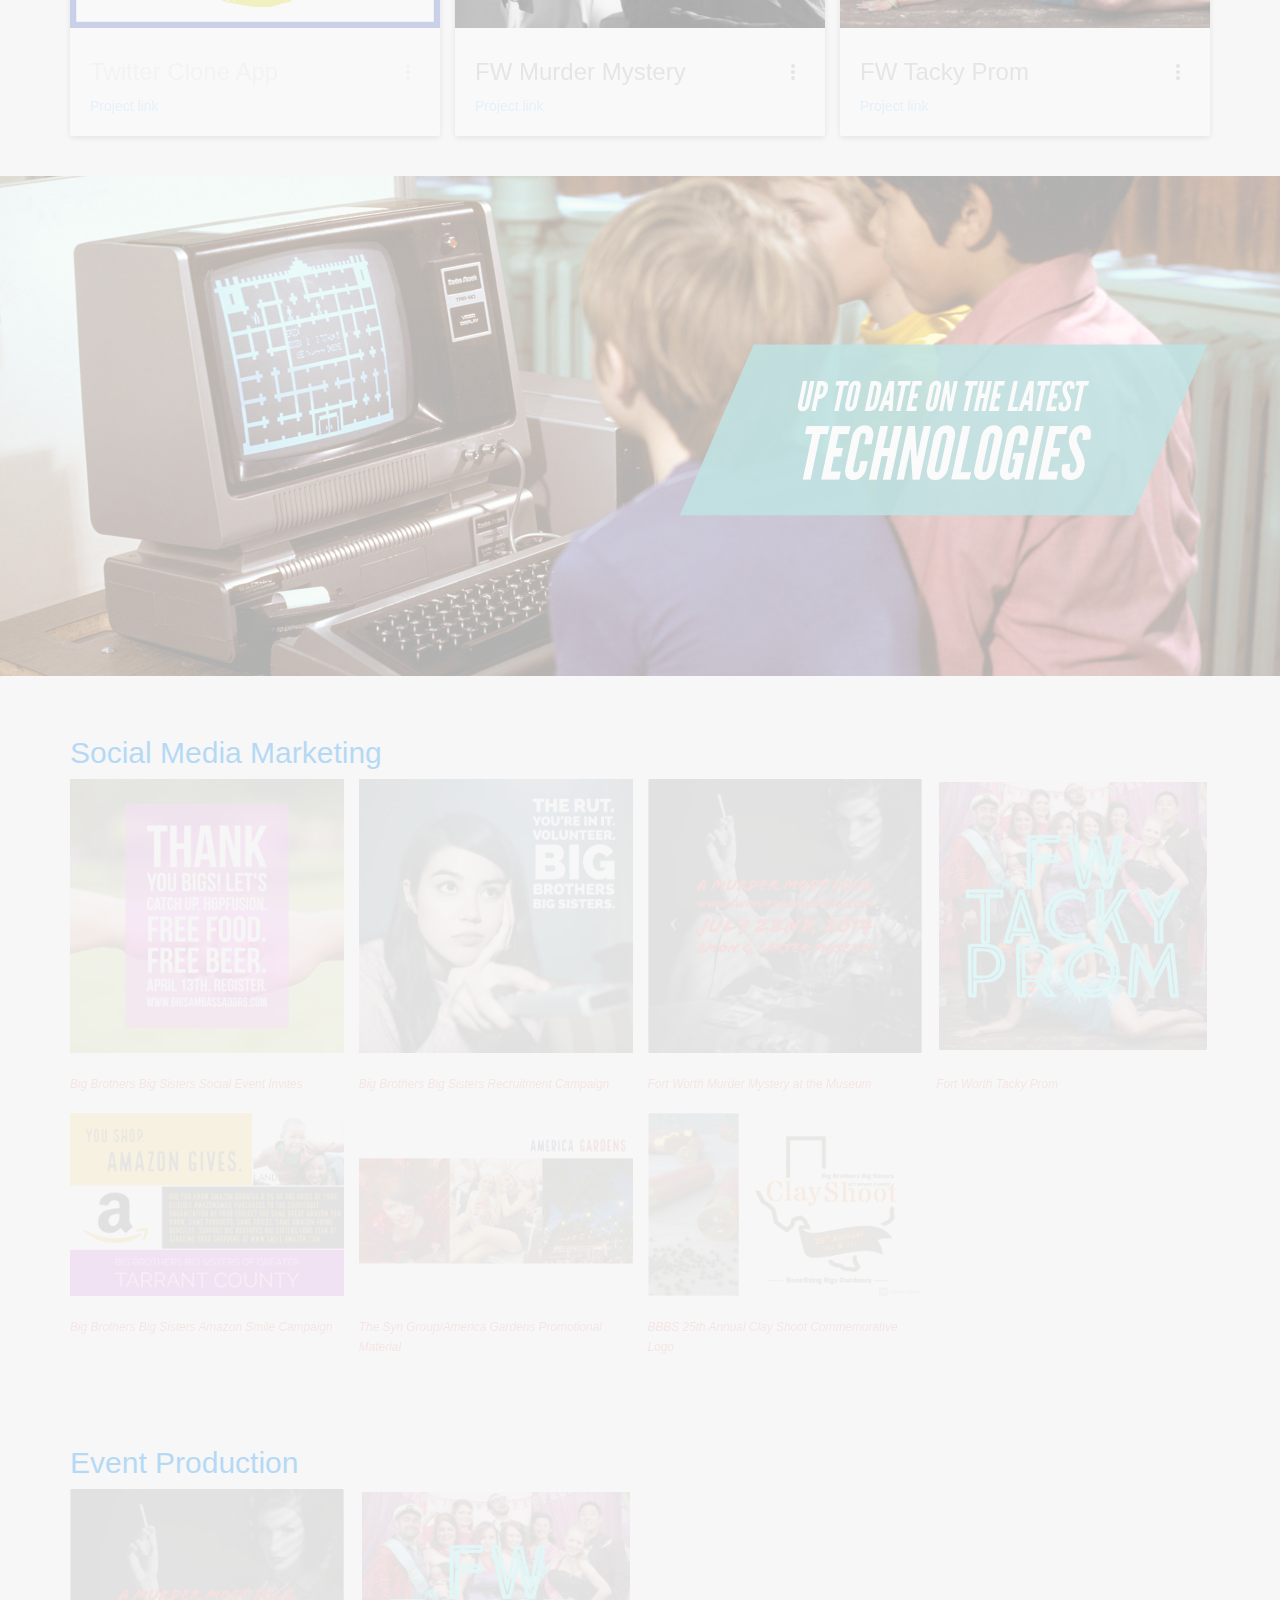
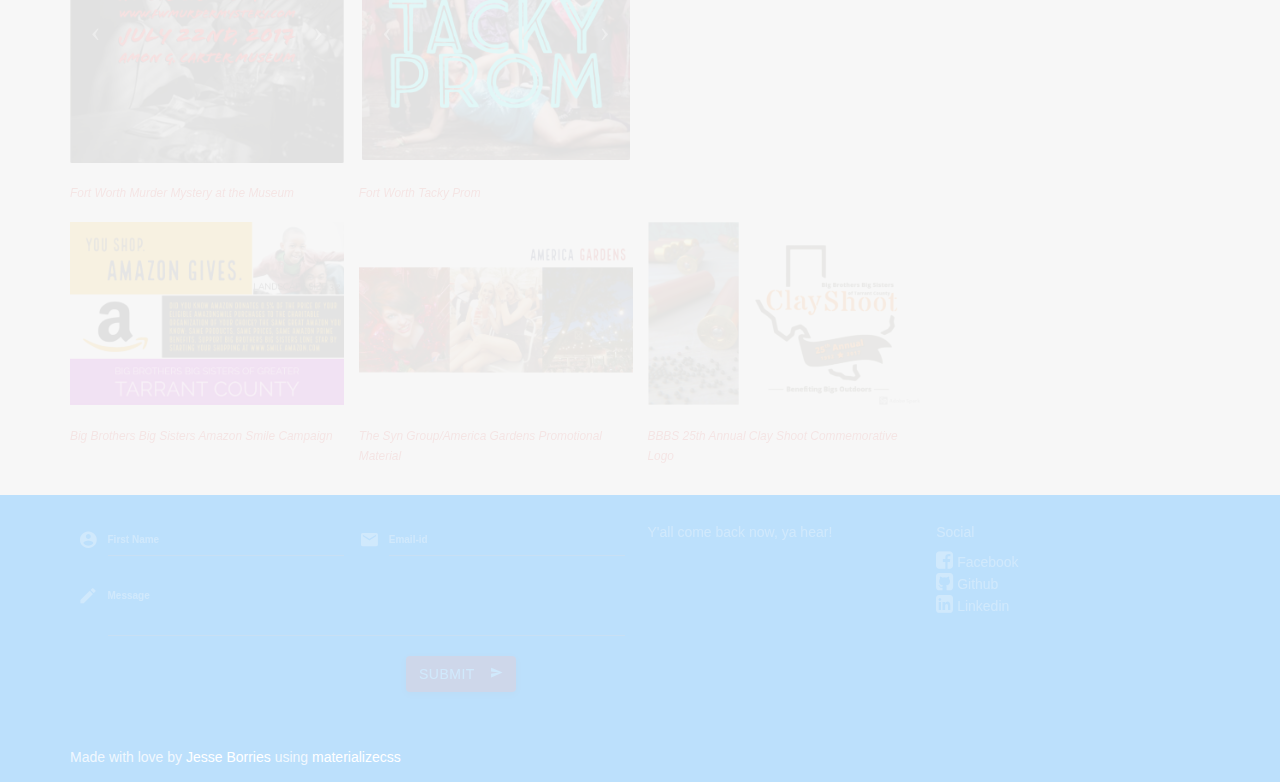
==== commit 368032a8: "Add Public Marketing Section" ====
--- a/www/index.html
+++ b/www/index.html
@@ -120,6 +120,7 @@
                 <b class="is-visible">DEVELOPER</b>
                 <b>DESIGNER</b>
                 <b>CREATOR</b>
+                <b>PRODUCER</b>
                 <b>MARKETEER</b>
                 <b>LEADER</b>
                 <b>MENTOR</b>
@@ -134,7 +135,7 @@
             <div class="row ">
                 <div class="col s12 ">
                     <h2 class="center header text_h2" style="color:#00c0f3">Developing experiences that make people click!</h2>
-                    <h4 class="center header">I am a Full Stack Web Developer and content marketer with the proven ability to bring concepts to life and turn strategies into audiences. I have developed MVC applications, worked within CMS platforms, and created marketing content that has reached thousands.</h4>
+                    <h4 class="center header">I am a Full Stack Web Developer and content marketer with the proven ability to bring concepts to life and turn strategies into audiences. I have developed MVC applications, worked within CMS platforms, and created marketing content that has reached hundreds of thousands of people.</h4>
                 </div>
 
                 <div class="col s12 m3 l3 fade">
@@ -146,6 +147,7 @@
                                 <li>HTML5</li>
                                 <li>CSS3</li>
                                 <li>Javascript</li>
+                                <li>C#<li>
                                 <li>Angular</li>
                                 <li>Ruby on Rails</li>
                                 <li>Python</li>
@@ -164,7 +166,7 @@
                             <ul>
                                 <li>Django</li>
                                 <li>NodeJS w/Express</li>
-                                <li>MySQL/SQLite/PostgreSQL/</li>
+                                <li>SQL Server/</li>
                                 <li>MongoDB w/Mongoose</li>
                             </ul>
                         </p>
@@ -179,6 +181,7 @@
                             <ul>
                                 <li>AWS Elastic Cloud</li>
                                 <li>AWS S3</li>
+                                <li>Microsoft TFS</li>
                                 <li>Heroku</li>
                                 <li>Azure</li>
                             </ul>
@@ -750,6 +753,287 @@
         </div>
     </div>
 
+<!--Event Production-->
+
+    <div class="section scrollspy" id="team">
+        <div class="container">
+            <h2 class="header text_b fade"> Event Production</h2>
+            <div class="row">
+
+                <div class="col s12 m3 fade">
+
+                    <div class="waves-effect waves-block waves-light fade">
+                        <!-- <img class="activator" src="img/PromInvite.jpg" style="max-width:100%; max-height:100%;">
+
+                        <!--Start FW Murder Mystery Slider -->
+
+                        <div id="Carousel" class="carousel slide">
+                            <!-- Wrapper for Slides -->
+                            <div class="carousel-inner">
+                                <div class="item active">
+                                    <div class="fill">
+                                        <a href="http://www.fwmurdermystery.com"><img class="img-responsive" src="img/1.jpg" alt="" style="border-radius:2px;"></a>
+                                    </div>
+                                </div>
+                                <div class="item">
+                                    <div class="fill">
+                                        <a href="http://www.fwmurdermystery.com"><img class="img-responsive" src="img/3.jpg" alt="" style="border-radius:2px;"></a>
+                                    </div>
+                                </div>
+                                <div class="item">
+                                    <div class="fill">
+                                        <a href="http://www.fwmurdermystery.com"><img class="img-responsive" src="img/4.jpg" alt="" style="border-radius:2px;"></a>
+                                    </div>
+                                </div>
+                                <div class="item">
+                                    <div class="fill">
+                                        <a href="http://www.fwmurdermystery.com"><img class="img-responsive" src="img/5.jpg" alt="" style="border-radius:2px;"></a>
+                                    </div>
+                                </div>
+                                <div class="item">
+                                    <div class="fill">
+                                        <a href="http://www.fwmurdermystery.com"><img class="img-responsive" src="img/6.jpg" alt="" style="border-radius:2px;"></a>
+                                    </div>
+                                </div>
+                                <div class="item">
+                                    <div class="fill">
+                                        <a href="http://www.fwmurdermystery.com"><img class="img-responsive" src="img/7.jpg" alt="" style="border-radius:2px;"></a>
+                                    </div>
+                                </div>
+                                <div class="item">
+                                    <div class="fill">
+                                        <a href="http://www.fwmurdermystery.com"><img class="img-responsive" src="img/8.jpg" alt="" style="border-radius:2px;"></a>
+                                    </div>
+                                </div>
+                                <div class="item">
+                                    <div class="fill">
+                                        <a href="http://www.fwmurdermystery.com"><img class="img-responsive" src="img/9.jpg" alt="" style="border-radius:2px;"></a>
+                                    </div>
+                                </div>
+                                <div class="item">
+                                    <div class="fill">
+                                        <a href="http://www.fwmurdermystery.com"><img class="img-responsive" src="img/10.jpg" alt="" style="border-radius:2px;"></a>
+                                    </div>
+                                </div>
+                                <div class="item">
+                                    <div class="fill">
+                                        <a href="http://www.fwmurdermystery.com"><img class="img-responsive" src="img/11.jpg" alt="" style="border-radius:2px;"></a>
+                                    </div>
+                                </div>
+                                <div class="item">
+                                    <div class="fill">
+                                        <a href="http://www.fwmurdermystery.com"><img class="img-responsive" src="img/12.jpg" alt="" style="border-radius:2px;"></a>
+                                    </div>
+                                </div>
+                                <div class="item">
+                                    <div class="fill">
+                                        <a href="http://www.fwmurdermystery.com"><img class="img-responsive" src="img/13.jpg" alt="" style="border-radius:2px;"></a>
+                                    </div>
+                                </div>
+                                <div class="item">
+                                    <div class="fill">
+                                        <a href="http://www.fwmurdermystery.com"><img class="img-responsive" src="img/15.jpg" alt="" style="border-radius:2px;"></a>
+                                    </div>
+                                </div>
+                                <div class="item">
+                                    <div class="fill">
+                                        <a href="http://www.fwmurdermystery.com"><img class="img-responsive" src="img/16.jpg" alt="" style="border-radius:2px;"></a>
+                                    </div>
+                                </div>
+                                <div class="item">
+                                    <div class="fill">
+                                        <a href="http://www.fwmurdermystery.com"><img class="img-responsive" src="img/17.jpg" alt="" style="border-radius:2px;"></a>
+                                    </div>
+                                </div>
+                                <div class="item">
+                                    <div class="fill">
+                                        <a href="http://www.fwmurdermystery.com"><img class="img-responsive" src="img/18.jpg" alt="" style="border-radius:2px;"></a>
+                                    </div>
+                                </div>
+                                <div class="item">
+                                    <div class="fill">
+                                        <a href="http://www.fwmurdermystery.com"><img class="img-responsive" src="img/19.jpg" alt="" style="border-radius:2px;"></a>
+                                    </div>
+                                </div>
+                                <div class="item">
+                                    <div class="fill">
+                                        <a href="http://www.fwmurdermystery.com"><img class="img-responsive" src="img/20.jpg" alt="" style="border-radius:2px;"></a>
+                                    </div>
+                                </div>
+                                <div class="item">
+                                    <div class="fill">
+                                        <a href="http://www.fwmurdermystery.com"><img class="img-responsive" src="img/21.jpg" alt="" style="border-radius:2px;"></a>
+                                    </div>
+                                </div>
+                                <div class="item">
+                                    <div class="fill">
+                                        <a href="http://www.fwmurdermystery.com"><img class="img-responsive" src="img/22.jpg" alt="" style="border-radius:2px;"></a>
+                                    </div>
+                                </div>
+                                <div class="item">
+                                    <div class="fill">
+                                        <a href="http://www.fwmurdermystery.com"><img class="img-responsive" src="img/23.jpg" alt="" style="border-radius:2px;"></a>
+                                    </div>
+                                </div>
+                                <div class="item">
+                                    <div class="fill">
+                                        <a href="http://www.fwmurdermystery.com"><img class="img-responsive" src="img/24.jpg" alt="" style="border-radius:2px;"></a>
+                                    </div>
+                                </div>
+                                <div class="item">
+                                    <div class="fill">
+                                        <a href="http://www.fwmurdermystery.com"><img class="img-responsive" src="img/25.jpg" alt="" style="border-radius:2px;"></a>
+                                    </div>
+                                </div>
+                                <div class="item">
+                                    <div class="fill">
+                                        <a href="http://www.fwmurdermystery.com"><img class="img-responsive" src="img/26.jpg" alt="" style="border-radius:2px;"></a>
+                                    </div>
+                                </div>
+                                <div class="item">
+                                    <div class="fill">
+                                        <a href="http://www.fwmurdermystery.com"><img class="img-responsive" src="img/27.jpg" alt="" style="border-radius:2px;"></a>
+                                    </div>
+                                </div>
+                                <div class="item">
+                                    <div class="fill"><img class="img-responsive" src="img/28.jpg" alt="" style="border-radius:2px;"></div>
+                                </div>
+                                <div class="item">
+                                    <div class="fill">
+                                        <a href="http://www.fwmurdermystery.com"><img class="img-responsive" src="img/29.jpg" alt="" style="border-radius:2px;"></a>
+                                    </div>
+                                </div>
+
+                                <a class="left carousel-control" href="#Carousel" data-slide="prev">
+                                    <span class="icon-prev"></span>
+                                </a>
+                                <a class="right carousel-control" href="#Carousel" data-slide="next">
+                                    <span class="icon-next"></span>
+                                </a>
+                            </div>
+                        </div>
+
+                        <!--End FW Murder Mystery Slider -->
+
+
+                    </div>
+                    <div class="card-content">
+                        <span class="card-title activator grey-text text-darken-4 fade"><br>
+                            <small><em><a class="red-text text-darken-1" href="http://www.fwmurdermystery.com">Fort Worth Murder Mystery at the Museum </a></em></small></span>
+                    </div>
+                </div>
+                <div class="col s12 m3 fade">
+
+                    <div class="waves-effect waves-block waves-light fade">
+                        <!--<img class="activator" src="img/2.jpg" style="max-width:100%; max-height:100%;">-->
+
+                        <div id="myCarousel" class="carousel slide">
+                            <!-- Wrapper for Slides -->
+                            <div class="carousel-inner" style="border: 3px solid white;">
+                                <div class="item active">
+                                    <div class="fill">
+                                        <a href="prom.html"><img class="img-responsive" src="img/prom1.jpg" alt="" style="border-radius:2px;"></a>
+                                    </div>
+                                </div>
+                                <div class="item">
+                                    <div class="fill">
+                                        <a href="prom.html"><img class="img-responsive" src="img/prom3.jpg" alt="" style="border-radius:2px;"></a>
+                                    </div>
+                                </div>
+                                <div class="item">
+                                    <div class="fill">
+                                        <a href="prom.html"><img class="img-responsive" src="img/prom4.jpg" alt="" style="border-radius:2px;"></a>
+                                    </div>
+                                </div>
+                                <div class="item">
+                                    <div class="fill">
+                                        <a href="prom.html"><img class="img-responsive" src="img/prom6.jpg" alt="" style="border-radius:2px;"></a>
+                                    </div>
+                                </div>
+                                <div class="item">
+                                    <div class="fill">
+                                        <a href="prom.html"><img class="img-responsive" src="img/prom7.jpg" alt="" style="border-radius:2px;"></a>
+                                    </div>
+                                </div>
+                                <div class="item">
+                                    <div class="fill">
+                                        <a href="prom.html"><img class="img-responsive" src="img/prom8.jpg" alt="" style="border-radius:2px;"></a>
+                                    </div>
+                                </div>
+                                <div class="item">
+                                    <div class="fill">
+                                        <a href="prom.html"><img class="img-responsive" src="img/prom9.jpg" alt="" style="border-radius:2px;"></a>
+                                    </div>
+                                </div>
+                                <div class="item">
+                                    <div class="fill">
+                                        <a href="prom.html"><img class="img-responsive" src="img/prom10.jpg" alt="" style="border-radius:2px;"></a>
+                                    </div>
+                                </div>
+                                <div class="item">
+                                    <div class="fill">
+                                        <a href="prom.html"><img class="img-responsive" src="img/prom11.jpg" alt="" style="border-radius:2px;"></a>
+                                    </div>
+                                </div>
+                                <!--slider control buttons-->
+                                <a class="left carousel-control" href="#myCarousel" data-slide="prev">
+                                    <span class="icon-prev"></span>
+                                </a>
+                                <a class="right carousel-control" href="#myCarousel" data-slide="next">
+                                    <span class="icon-next"></span>
+                                </a>
+                            </div>
+                        </div>
+
+
+                    </div>
+                    <div class="card-content">
+                        <span class="card-title activator grey-text text-darken-4 fade"><br/>
+                            <small><em><a class="red-text text-darken-1" href="prom.html">Fort Worth Tacky Prom </a></em></small></span>
+                    </div>
+
+                </div>
+            </div>
+
+            <div class="row">
+                <div class="col s12 m3 fade">
+                    <div class="waves-effect waves-block waves-light fade">
+                        <a href="bbbs-smile-campaign.html"><img class="activator" src="img/Smiles1.jpg" style="max-width:100%; max-height:100%;"></a>
+                    </div>
+                    <div class="card-content">
+                        <span class="card-title activator grey-text text-darken-4 fade"><br/>
+                        <small><em><a class="red-text text-darken-1" href="bbbs-smile-campaign.html">Big Brothers Big Sisters Amazon Smile Campaign</a></em></small>
+                    </span>
+                    </div>
+                </div>
+
+
+                <div class="col s12 m3 fade">
+                    <div class="waves-effect waves-block waves-light fade">
+                        <a href="america-gardens.html"><img class="activator" src="img/AG/ag6.jpg" style="max-width:100%; max-height:100%;"></a>
+                    </div>
+                    <div class="card-content">
+                        <span class="card-title activator grey-text text-darken-4 fade"><br/>
+                        <small><em><a class="red-text text-darken-1" href="america-gardens.html">The Syn Group/America Gardens Promotional Material</a></em></small>
+                    </span>
+                    </div>
+                </div>
+
+                <div class="col s12 m3 fade">
+                    <div class="waves-effect waves-block waves-light fade">
+                        <img class="activator" src="img/clay_shoot_logo.jpg" style="max-width:100%; max-height:100%;">
+                    </div>
+                    <div class="card-content">
+                        <span class="card-title activator grey-text text-darken-4 fade"><br/>
+                        <small><em><a class="red-text text-darken-1" href="america-gardens.html">BBBS 25th Annual Clay Shoot Commemorative Logo</a></em></small>
+                    </span>
+                    </div>
+                </div>
+            </div>
+
+
+        </div>
+    </div>
 
     <!--Footer-->
     <footer id="contact" class="page-footer default_color scrollspy fade">
